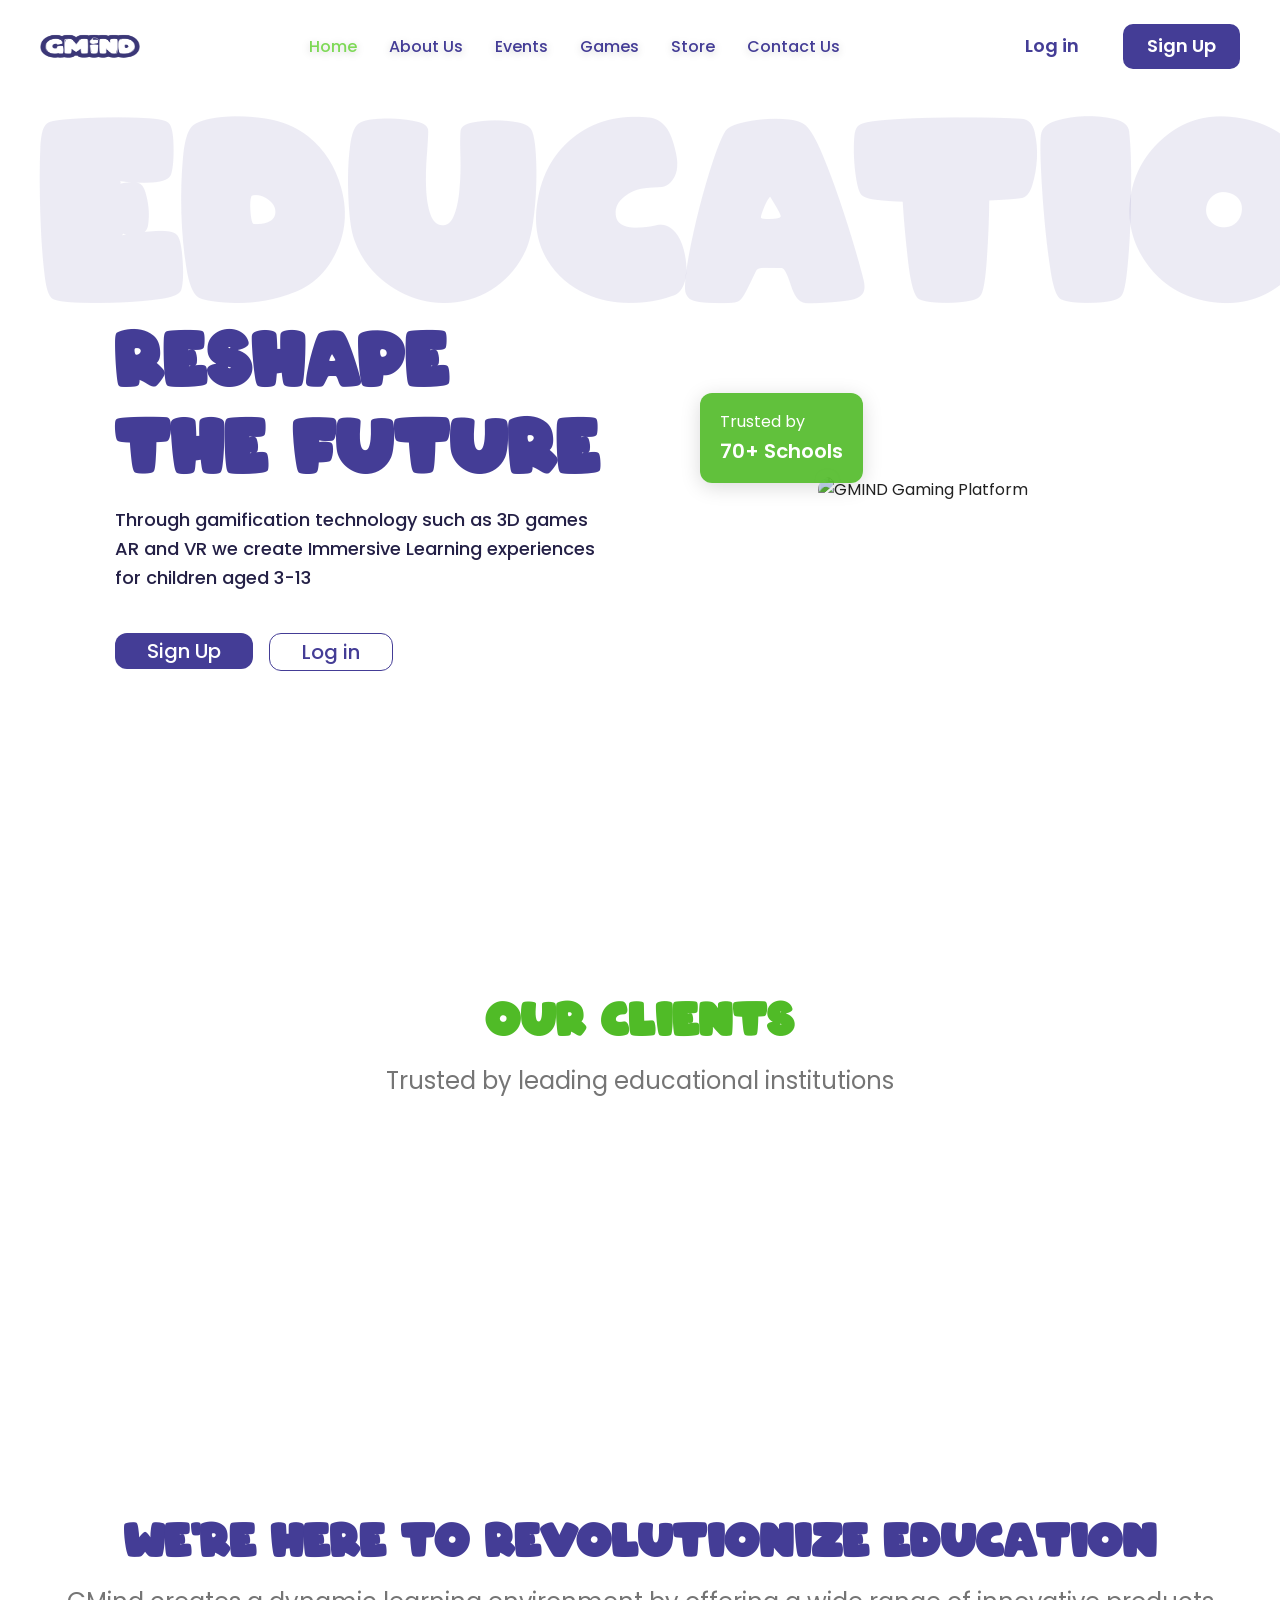
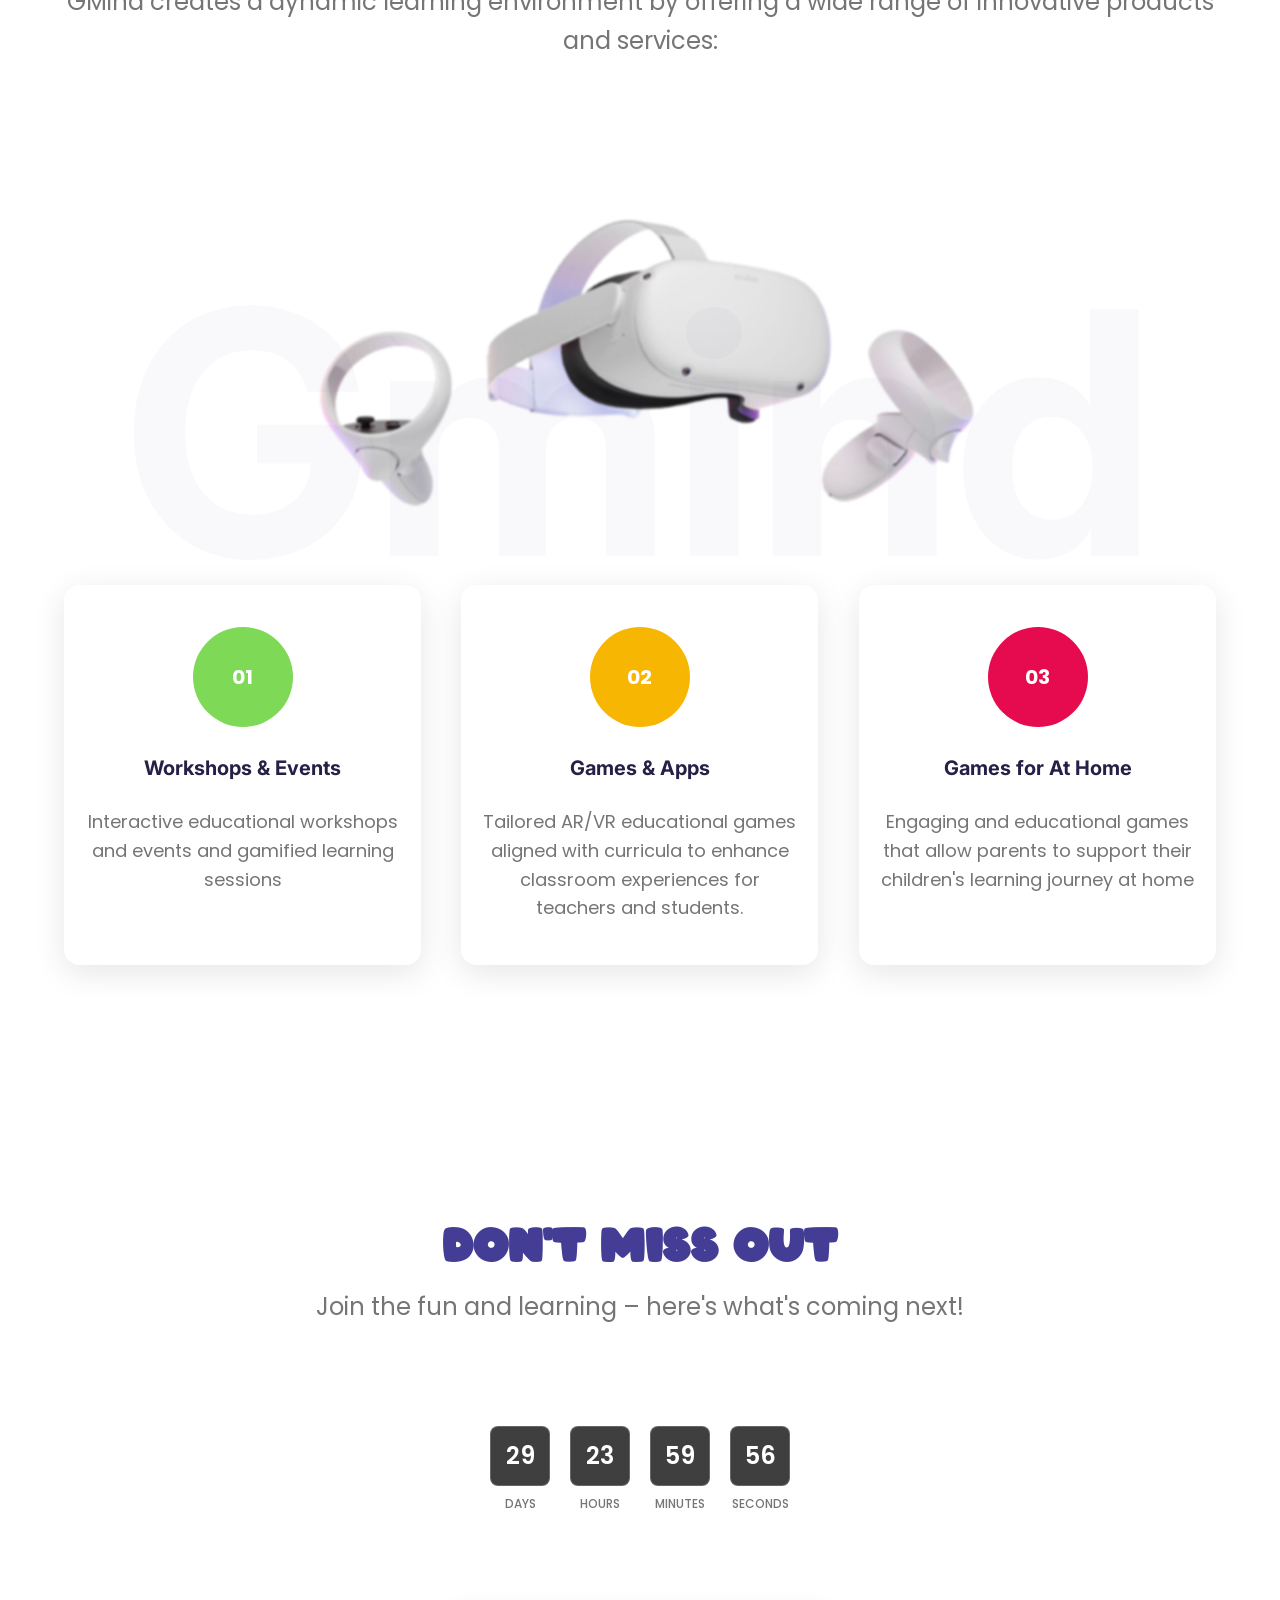
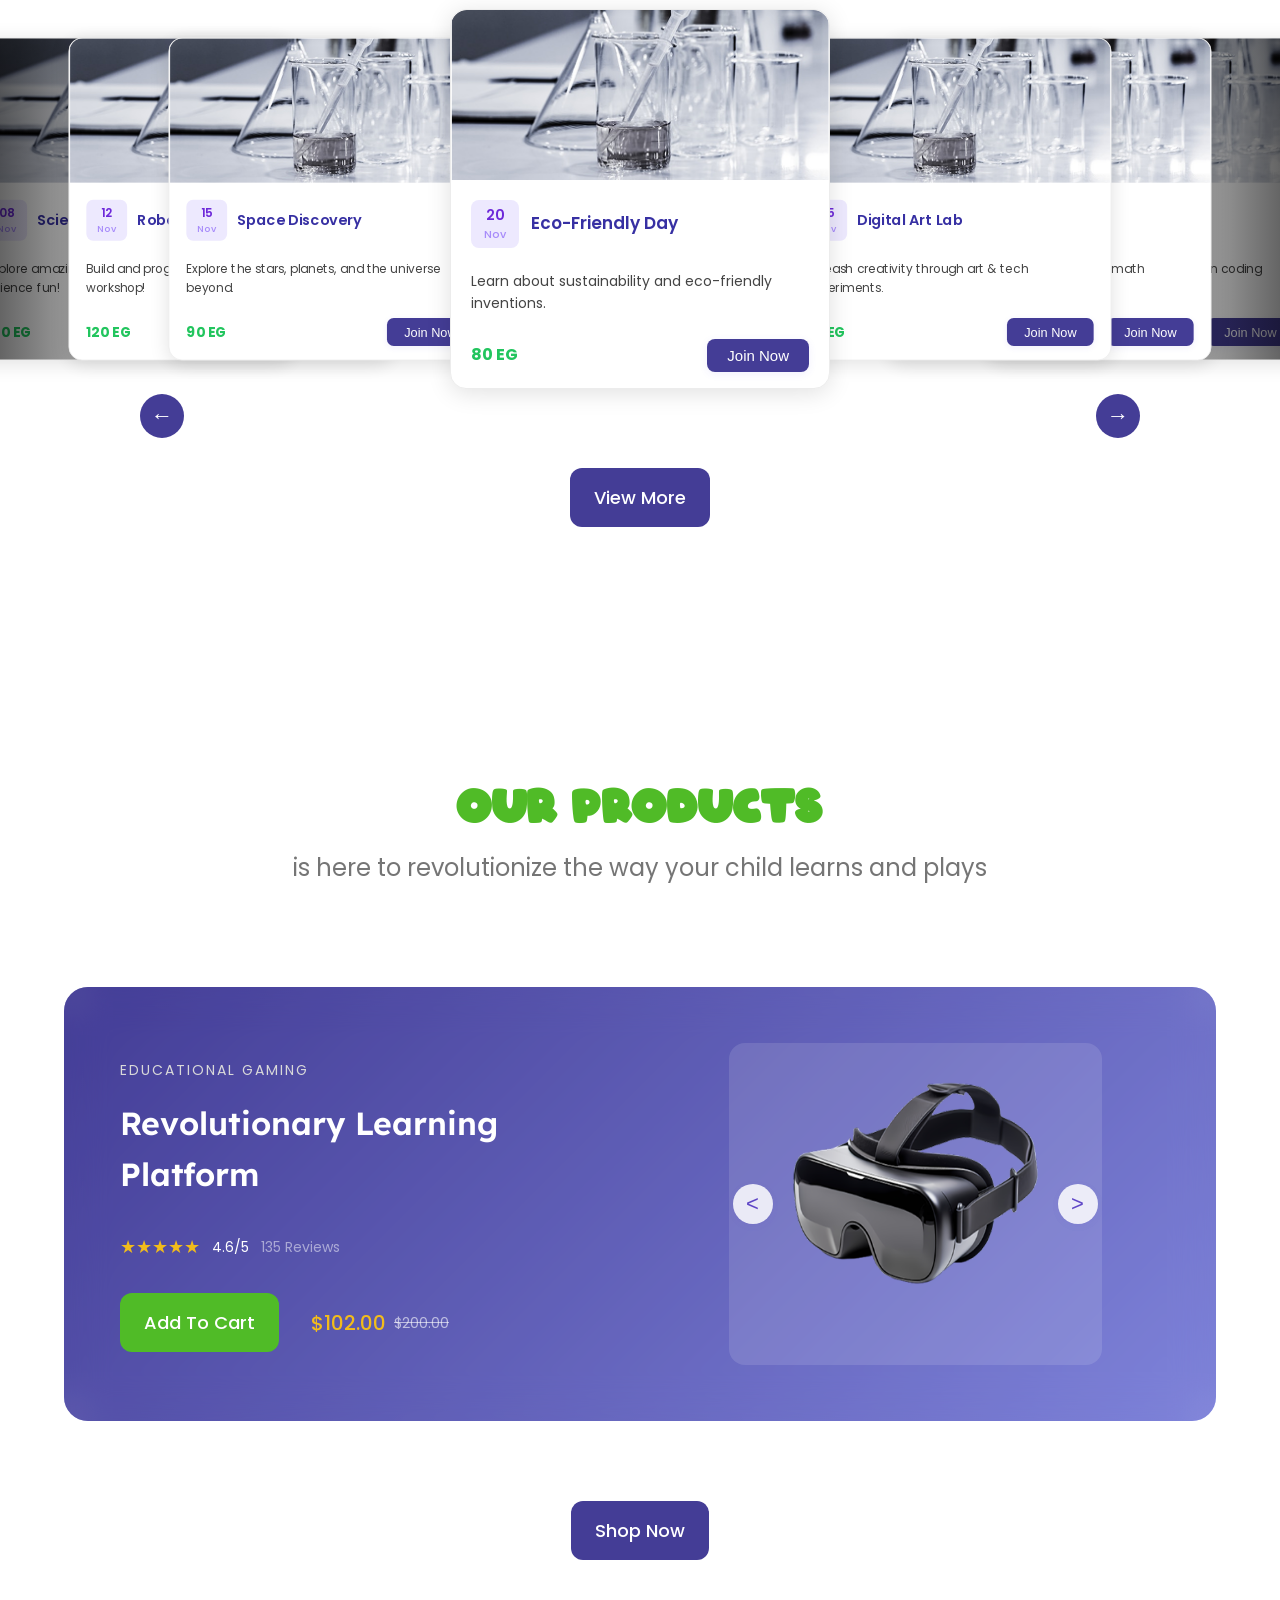
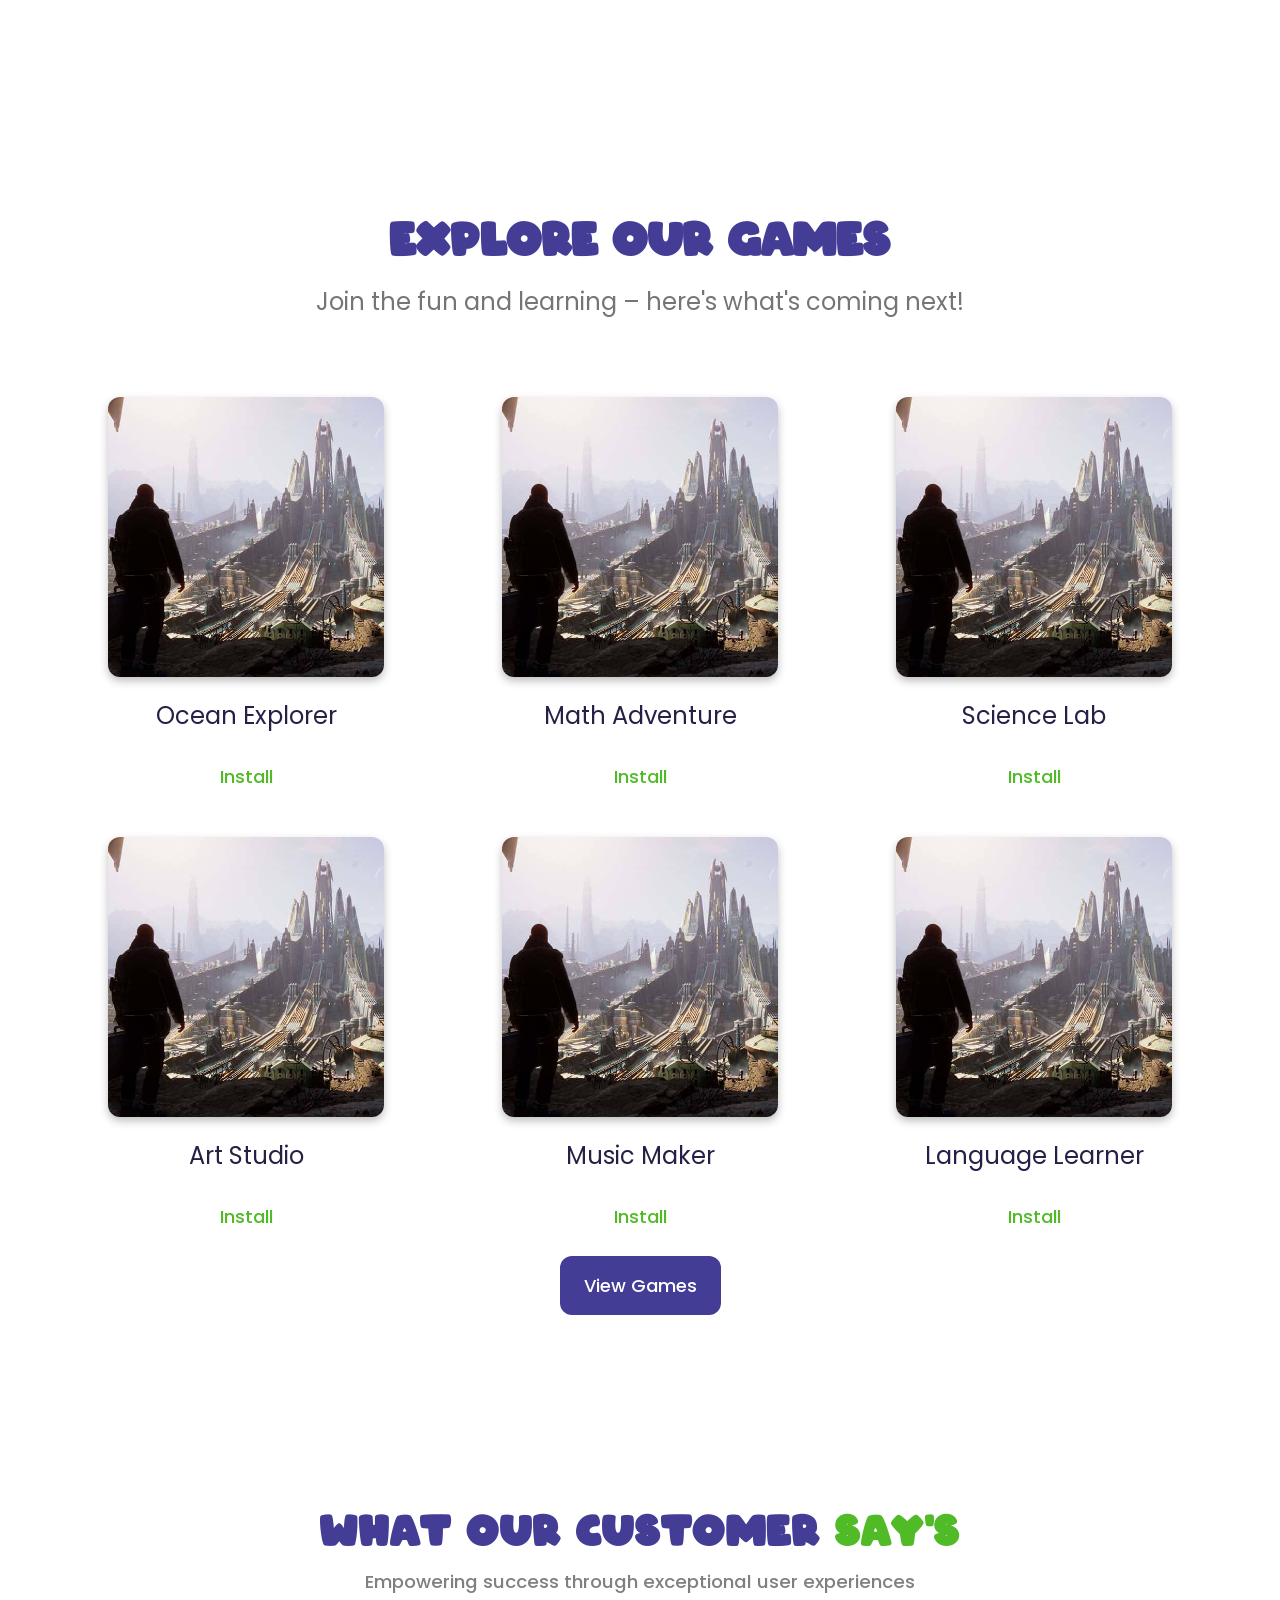
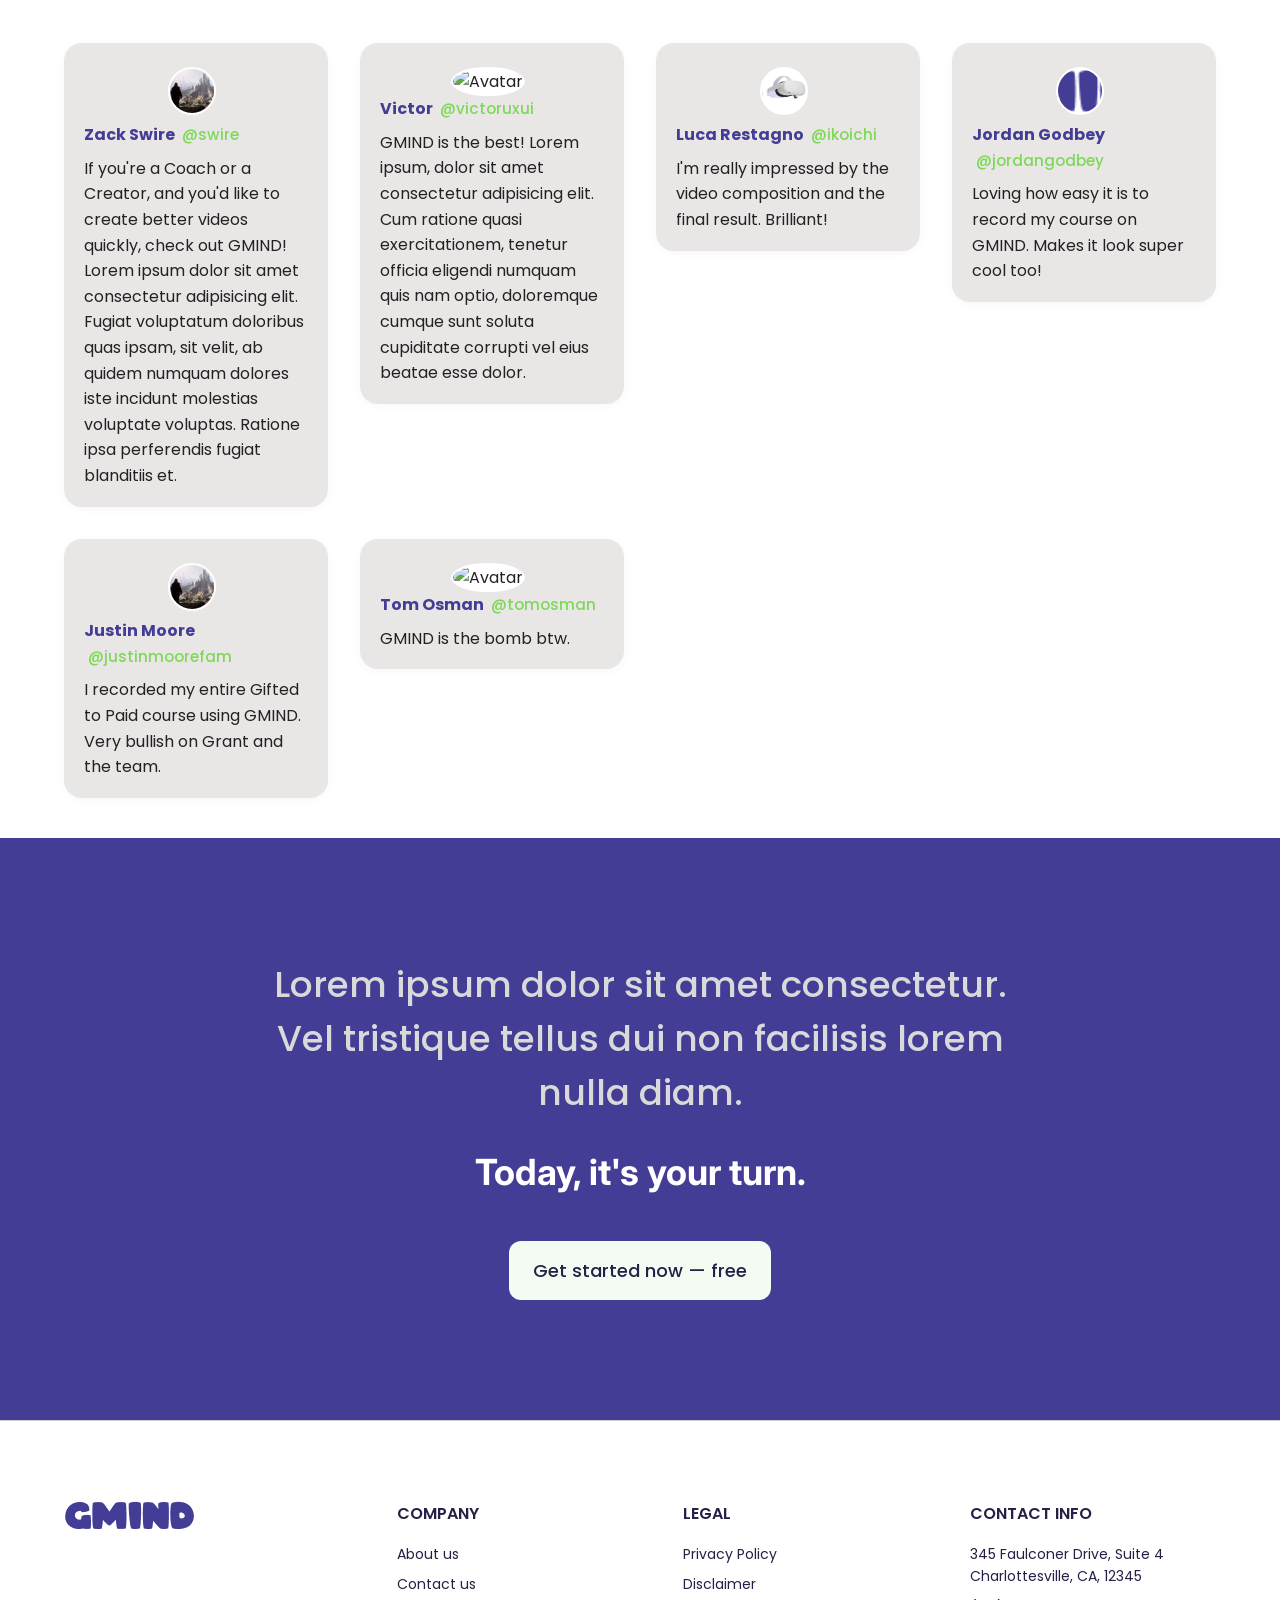
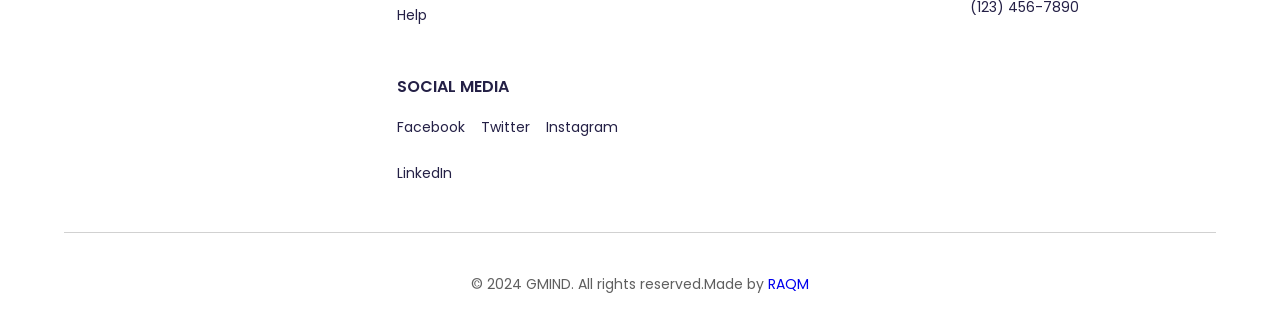
==== index.html @ 847d804b "firstt" ====
<!DOCTYPE html>
<html lang="en">

<head>
  <meta charset="UTF-8" />
  <meta name="viewport" content="width=device-width, initial-scale=1.0" />
  <title>GMIND - Gaming Education Platform</title>
  <link rel="stylesheet" href="styles.css" />
  <link rel="stylesheet" href="about - Copy.css" media="screen" />

  <link
    href="https://fonts.googleapis.com/css2?family=Poppins:wght@300;400;500;600;700&family=Inter:wght@400;500;600;700&family=Lexend:wght@400;500;600;700&display=swap"
    rel="stylesheet" />
  <link rel="stylesheet" href="https://cdn.jsdelivr.net/npm/swiper@11/swiper-bundle.min.css" />
</head>

<body>
  <header>
    <div class="container nav-container">
      <!-- Replace logo image with text for GMIND logo -->
      <img src="Images/logo-5.png" alt="GMIND Logo" class="gmind-logo-text" style="width: 100px; height: 29px;">
      <nav>
        <ul>
          <li><a href="index.html" style="color: #7ED957;">Home</a></li>
          <li><a href="aboutus.html" style="color: #443D96;">About Us</a></li>
          <li><a href="events.html" style="color: #443D96;">Events</a></li>
          <li><a href="games.html" style="color: #443D96;">Games</a></li>
          <li><a href="store.html" style="color: #443D96;">Store</a></li>
          <li><a href="contact_us.html" style="color: #443D96;">Contact Us</a></li>
        </ul>
      </nav>
      <div class="auth-links">
        <a href="login.html" class="btn" style="background-color: #ffffff00; border-radius: 12px; color: #443D96;">Log
          in</a>
        <a href="signup.html" class="btn btn-primary" style="background-color: #443D96; color: #fff;">Sign Up</a>
      </div>
      <!-- Mobile menu toggle -->
      <button class="mobile-menu-toggle" id="mobile-menu-toggle">
        <span></span>
        <span></span>
        <span></span>
      </button>
    </div>
  </header>

  <!-- Mobile menu overlay -->
  <div class="mobile-menu-overlay" id="mobile-menu-overlay"></div>

  <!-- Mobile menu -->
  <div class="mobile-menu" id="mobile-menu">
    <button class="mobile-menu-close" id="mobile-menu-close">&times;</button>
    <ul>
      <li><a href="index.html" class="active" style="color: #7ED957;">Home</a></li>
      <li><a href="aboutus.html">About Us</a></li>
      <li><a href="events.html">Events</a></li>
      <li><a href="games.html">Games</a></li>
      <li><a href="store.html">Store</a></li>
      <li><a href="contact_us.html">Contact Us</a></li>
    </ul>
    <div class="auth-links">
      <a href="login.html" class="btn">Log in</a>
      <a href="signup.html" class="btn btn-primary">Sign Up</a>
    </div>
  </div>
  <!-- Hero Section -->
  <section class="hero">
    <!-- <div class="hero-background" id="home">
       <div class="hero-blur"></div>
      </div> -->
    <div class="container">
      <div class="hero-content">
        <div class="hero-text">
          <h1 class="hero-title">
            Reshape<br />
            The Future
          </h1>
          <p class="hero-description">
            Through gamification technology such as 3D games<br />AR and VR we
            create Immersive Learning experiences<br />for children aged 3-13
          </p>
          <div class="hero-buttons">
            <a href="signup.html" class="btn btn-primary btn-large" style="height: 20px">
              Sign Up
            </a>
            <a href="login.html" class="btn btn-secondary btn-large" style="height: 20px">
              Log in
            </a>
          </div>
        </div>
        <div class="hero-image">
          <img src="Images/hero.png" alt="GMIND Gaming Platform" class="hero-img" />
          <div class="hero-stats">
            <div class="stat-badge">
              <span class="stat-text">Trusted by</span>
              <span class="stat-number">70+ Schools</span>
            </div>

          </div>
        </div>
      </div>
    </div>
    <div class="hero-education-text">Education</div>
  </section>

  <!-- Clients Section -->
  <section class="clients">
    <div class="container">
      <div class="clients-content">
        <h2 class="section-title">Our Clients</h2>
        <p class="section-subtitle">
          Trusted by leading educational institutions
        </p>
      </div>
      <div class="swiper-container clients-swiper">
        <div class="swiper-wrapper">
          <div class="swiper-slide">
            <div class="client-logo">
              <img src="Images/GMIND.png" alt="Client 1" />
            </div>
          </div>
          <div class="swiper-slide">
            <div class="client-logo">
              <img src="Images/GMIND.png" alt="Client 2" />
            </div>
          </div>
          <div class="swiper-slide">
            <div class="client-logo">
              <img src="Images/GMIND.png" alt="Client 3" />
            </div>
          </div>
          <div class="swiper-slide">
            <div class="client-logo">
              <img src="Images/GMIND.png" alt="Client 4" />
            </div>
          </div>
          <div class="swiper-slide">
            <div class="client-logo">
              <img src="Images/GMIND.png" alt="Client 5" />
            </div>
          </div>
          <div class="swiper-slide">
            <div class="client-logo">
              <img src="Images/GMIND.png" alt="Client 6" />
            </div>
          </div>
        </div>
      </div>
    </div>
  </section>
  <!-- Services Section -->
  <section id="about" class="services">
    <div class="container">
      <div class="services-header">
        <h2 class="section-title">We're Here to Revolutionize Education</h2>
        <p class="section-subtitle">
          GMind creates a dynamic learning environment by offering a wide
          range of innovative products and services:
        </p>
      </div>

      <div class="services-background-images">
        <div class="vr-equipment center">
          <img src="Images/vr.png" alt="VR Headset Main" class="vr-img center-vr" />
        </div>
      </div>

      <div class="services-grid">
        <div class="service-card">
          <div class="service-icon">
            <span class="service-number">01</span>
          </div>
          <h3 class="service-title">Workshops & Events</h3>
          <p class="service-description">
            Interactive educational workshops and events and gamified learning
            sessions
          </p>
        </div>
        <div class="service-card">
          <div class="service-icon orange">
            <span class="service-number">02</span>
          </div>
          <h3 class="service-title">Games & Apps</h3>
          <p class="service-description">
            Tailored AR/VR educational games aligned with curricula to enhance
            classroom experiences for teachers and students.
          </p>
        </div>
        <div class="service-card">
          <div class="service-icon red">
            <span class="service-number">03</span>
          </div>
          <h3 class="service-title">Games for At Home</h3>
          <p class="service-description">
            Engaging and educational games that allow parents to support their
            children's learning journey at home
          </p>
        </div>
      </div>
    </div>
    <div class="services-background-text">Gmind</div>
  </section>

  <!-- Events Section -->
  <section id="events" class="events">
    <div class="container">
      <div class="events-header">
        <h2 class="section-title">Don't Miss out</h2>
        <p class="section-subtitle">
          Join the fun and learning – here's what's coming next!
        </p>
        <div class="countdown-timer">
          <div class="timer-unit">
            <span class="timer-value" id="days">12</span>
            <span class="timer-label">Days</span>
          </div>
          <div class="timer-unit">
            <span class="timer-value" id="hours">00</span>
            <span class="timer-label">Hours</span>
          </div>
          <div class="timer-unit">
            <span class="timer-value" id="minutes">00</span>
            <span class="timer-label">Minutes</span>
          </div>
          <div class="timer-unit">
            <span class="timer-value" id="seconds">00</span>
            <span class="timer-label">Seconds</span>
          </div>
        </div>
      </div>

      <div class="slider-container" id="sliderContainer">
        <div class="card">
          <img class="card-img" src="Images/img.png" alt="Science Fair" />
          <div class="badge-new">NEW</div>
          <div class="card-content">
            <div class="card-header">
              <div class="date-box">08<span>Nov</span></div>
              <h3 class="event-title">Science Fair Extravaganza</h3>
            </div>
            <div class="card-desc">
              Explore amazing experiments and hands-on science fun!
            </div>
            <div class="card-bottom">
              <span class="price">100 EG</span>
              <button class="join-btn">Join Now</button>
            </div>
          </div>
        </div>
        <div class="card">
          <img class="card-img" src="Images/img.png" alt="Robotics Workshop" />
          <div class="card-content">
            <div class="card-header">
              <div class="date-box">12<span>Nov</span></div>
              <h3 class="event-title">Robotics Workshop</h3>
            </div>
            <div class="card-desc">
              Build and program your own robot in a fun workshop!
            </div>
            <div class="card-bottom">
              <span class="price">120 EG</span>
              <button class="join-btn">Join Now</button>
            </div>
          </div>
        </div>
        <div class="card">
          <img class="card-img" src="Images/img.png" alt="Space Discovery" />
          <div class="card-content">
            <div class="card-header">
              <div class="date-box">15<span>Nov</span></div>
              <h3 class="event-title">Space Discovery</h3>
            </div>
            <div class="card-desc">
              Explore the stars, planets, and the universe beyond.
            </div>
            <div class="card-bottom">
              <span class="price">90 EG</span>
              <button class="join-btn">Join Now</button>
            </div>
          </div>
        </div>
        <div class="card">
          <img class="card-img" src="Images/img.png" alt="Eco-Friendly Day" />
          <div class="card-content">
            <div class="card-header">
              <div class="date-box">20<span>Nov</span></div>
              <h3 class="event-title">Eco-Friendly Day</h3>
            </div>
            <div class="card-desc">
              Learn about sustainability and eco-friendly inventions.
            </div>
            <div class="card-bottom">
              <span class="price">80 EG</span>
              <button class="join-btn">Join Now</button>
            </div>
          </div>
        </div>
        <div class="card">
          <img class="card-img" src="Images/img.png" alt="Digital Art Lab" />
          <div class="card-content">
            <div class="card-header">
              <div class="date-box">25<span>Nov</span></div>
              <h3 class="event-title">Digital Art Lab</h3>
            </div>
            <div class="card-desc">
              Unleash creativity through art & tech experiments.
            </div>
            <div class="card-bottom">
              <span class="price">95 EG</span>
              <button class="join-btn">Join Now</button>
            </div>
          </div>
        </div>
        <div class="card">
          <img class="card-img" src="Images/img.png" alt="Math Puzzle Day" />
          <div class="card-content">
            <div class="card-header">
              <div class="date-box">30<span>Nov</span></div>
              <h3 class="event-title">Math Puzzle Day</h3>
            </div>
            <div class="card-desc">
              Challenge your brain with exciting math activities.
            </div>
            <div class="card-bottom">
              <span class="price">70 EG</span>
              <button class="join-btn">Join Now</button>
            </div>
          </div>
        </div>
        <div class="card">
          <img class="card-img" src="Images/img.png" alt="Coding Workshop" />
          <div class="card-content">
            <div class="card-header">
              <div class="date-box">05<span>Dec</span></div>
              <h3 class="event-title">Coding Workshop</h3>
            </div>
            <div class="card-desc">
              Learn programming basics with fun coding projects.
            </div>
            <div class="card-bottom">
              <span class="price">110 EG</span>
              <button class="join-btn">Join Now</button>
            </div>
          </div>
        </div>
      </div>

      <div class="slider-controls">
        <button id="prevBtn" class="slider-btn">&#8592;</button>
        <button id="nextBtn" class="slider-btn">&#8594;</button>
      </div>

      <div class="events-cta">
        <button class="btn btn-primary">View More</button>
      </div>
    </div>
  </section>
  <!-- Products Section -->
  <section id="store" class="products">
    <div class="container">
      <div class="products-header">
        <h2 class="section-title">Our Products</h2>
        <p class="section-subtitle">
          is here to revolutionize the way your child learns and plays
        </p>
      </div>

      <div class="product-showcase">
        <div class="product-info">
          <span class="product-category">Educational Gaming</span>
          <h3 class="product-title">Revolutionary Learning Platform</h3>
          <div class="product-rating">
            <span class="rating-stars">★★★★★</span>
            <span class="rating-value">4.6/5</span>
            <span class="rating-count">135 Reviews</span>
          </div>
          <div class="product-actions">
            <button class="btn btn-success">Add To Cart</button>
            <div class="product-price">
              <span class="current-price">$102.00</span>
              <span class="original-price">$200.00</span>
            </div>
          </div>
        </div>

        <div class="product-display">
          <div class="product-image-container" style="position: relative">
            <button class="product-img-arrow product-img-arrow-left" aria-label="Previous Image">
              &#60;
            </button>
            <div class="product-image" id="productImageSlider">
              <img src="Images/porduct.png" class="active" alt="View 1" />
              <img src="Images/porduct.png" alt="View 2" />
              <img src="Images/porduct.png" alt="View 3" />
            </div>
            <button class="product-img-arrow product-img-arrow-right" aria-label="Next Image">
              &#62;
            </button>
          </div>
        </div>
      </div>

      <div class="products-cta">
        <button class="btn btn-primary">Shop Now</button>
      </div>
    </div>
  </section>
  <!-- Games Section -->
  <section id="games" class="games">
    <div class="container">
      <div class="games-header">
        <h2 class="section-title">Explore our Games</h2>
        <p class="section-subtitle">
          Join the fun and learning – here's what's coming next!
        </p>
      </div>

      <!-- First Row - Scrolls Left to Right -->
      <div class="swiper-container games-swiper games-swiper-left"
        style="padding-bottom: 400px !important; padding-top: 5px !important;">
        <div class="swiper-wrapper">
          <div class="swiper-slide">
            <div class="game-card">
              <div class="game-image">
                <img src="Images/g1.jpg" alt="Journey to Mars" />
              </div>
              <div class="game-content">
                <h3 class="game-title">Journey To Mars</h3>
                <button class="btn btn-install">Install</button>
              </div>
            </div>
          </div>
          <div class="swiper-slide">
            <div class="game-card">
              <div class="game-image">
                <img src="Images/g1.jpg" alt="Ocean Explorer" />
              </div>
              <div class="game-content">
                <h3 class="game-title">Ocean Explorer</h3>
                <button class="btn btn-install">Install</button>
              </div>
            </div>
          </div>
          <div class="swiper-slide">
            <div class="game-card">
              <div class="game-image">
                <img src="Images/g1.jpg" alt="Math Adventure" />
              </div>
              <div class="game-content">
                <h3 class="game-title">Math Adventure</h3>
                <button class="btn btn-install">Install</button>
              </div>
            </div>
          </div>
          <div class="swiper-slide">
            <div class="game-card">
              <div class="game-image">
                <img src="Images/g1.jpg" alt="Science Lab" />
              </div>
              <div class="game-content">
                <h3 class="game-title">Science Lab</h3>
                <button class="btn btn-install">Install</button>
              </div>
            </div>
          </div>
          <div class="swiper-slide">
            <div class="game-card">
              <div class="game-image">
                <img src="Images/g1.jpg" alt="Space Explorer" />
              </div>
              <div class="game-content">
                <h3 class="game-title">Space Explorer</h3>
                <button class="btn btn-install">Install</button>
              </div>
            </div>
          </div>
          <div class="swiper-slide">
            <div class="game-card">
              <div class="game-image">
                <img src="Images/g1.jpg" alt="Robot Builder" />
              </div>
              <div class="game-content">
                <h3 class="game-title">Robot Builder</h3>
                <button class="btn btn-install">Install</button>
              </div>
            </div>
          </div>
        </div>
      </div>

      <!-- Second Row - Scrolls Right to Left -->
      <div class="swiper-container games-swiper games-swiper-right" style="padding-bottom: 100px !important;">
        <div class="swiper-wrapper">
          <div class="swiper-slide">
            <div class="game-card">
              <div class="game-image">
                <img src="Images/g1.jpg" alt="Coding Master" />
              </div>
              <div class="game-content">
                <h3 class="game-title">Coding Master</h3>
                <button class="btn btn-install">Install</button>
              </div>
            </div>
          </div>
          <div class="swiper-slide">
            <div class="game-card">
              <div class="game-image">
                <img src="Images/g1.jpg" alt="Art Studio" />
              </div>
              <div class="game-content">
                <h3 class="game-title">Art Studio</h3>
                <button class="btn btn-install">Install</button>
              </div>
            </div>
          </div>
          <div class="swiper-slide">
            <div class="game-card">
              <div class="game-image">
                <img src="Images/g1.jpg" alt="Music Maker" />
              </div>
              <div class="game-content">
                <h3 class="game-title">Music Maker</h3>
                <button class="btn btn-install">Install</button>
              </div>
            </div>
          </div>
          <div class="swiper-slide">
            <div class="game-card">
              <div class="game-image">
                <img src="Images/g1.jpg" alt="Language Learner" />
              </div>
              <div class="game-content">
                <h3 class="game-title">Language Learner</h3>
                <button class="btn btn-install">Install</button>
              </div>
            </div>
          </div>
          <div class="swiper-slide">
            <div class="game-card">
              <div class="game-image">
                <img src="Images/g1.jpg" alt="History Quest" />
              </div>
              <div class="game-content">
                <h3 class="game-title">History Quest</h3>
                <button class="btn btn-install">Install</button>
              </div>
            </div>
          </div>
          <div class="swiper-slide">
            <div class="game-card">
              <div class="game-image">
                <img src="Images/g1.jpg" alt="Nature Explorer" />
              </div>
              <div class="game-content">
                <h3 class="game-title">Nature Explorer</h3>
                <button class="btn btn-install">Install</button>
              </div>
            </div>
          </div>
        </div>
      </div>

      <div class="games-cta">
        <button class="btn btn-primary" href="games.html">View Games</button>
      </div>
    </div>
  </section>
  <!-- Testimonials Section -->
  <section class="testimonials">
    <div class="container">
      <h2 class="testimonials-title">
        WHAT OUR CUSTOMER <span class="testimonials-title-green">SAY'S</span>
      </h2>
      <p class="testimonials-subtitle">
        Empowering success through exceptional user experiences
      </p>
      <div class="testimonial-grid">
        <div class="testimonial">
          <img src="Images/g1.jpg" alt="Avatar" class="testimonial-avatar" />
          <div class="testimonial-content">
            <div class="testimonial-name">
              Zack Swire <span class="testimonial-handle">@swire</span>
            </div>
            <p>
              If you're a Coach or a Creator, and you'd like to create better
              videos quickly, check out GMIND! Lorem ipsum dolor sit amet
              consectetur adipisicing elit. Fugiat voluptatum doloribus quas
              ipsam, sit velit, ab quidem numquam dolores iste incidunt
              molestias voluptate voluptas. Ratione ipsa perferendis fugiat
              blanditiis et.
            </p>
          </div>
        </div>
        <div class="testimonial">
          <img src="Images/hero.png" alt="Avatar" class="testimonial-avatar" />
          <div class="testimonial-content">
            <div class="testimonial-name">
              Victor <span class="testimonial-handle">@victoruxui</span>
            </div>
            <p>
              GMIND is the best! Lorem ipsum, dolor sit amet consectetur
              adipisicing elit. Cum ratione quasi exercitationem, tenetur
              officia eligendi numquam quis nam optio, doloremque cumque sunt
              soluta cupiditate corrupti vel eius beatae esse dolor.
            </p>
          </div>
        </div>
        <div class="testimonial">
          <img src="Images/vr.png" alt="Avatar" class="testimonial-avatar" />
          <div class="testimonial-content">
            <div class="testimonial-name">
              Luca Restagno <span class="testimonial-handle">@ikoichi</span>
            </div>
            <p>
              I'm really impressed by the video composition and the final
              result. Brilliant!
            </p>
          </div>
        </div>

        <div class="testimonial">
          <img src="Images/GMIND.png" alt="Avatar" class="testimonial-avatar" />
          <div class="testimonial-content">
            <div class="testimonial-name">
              Jordan Godbey
              <span class="testimonial-handle">@jordangodbey</span>
            </div>
            <p>
              Loving how easy it is to record my course on GMIND. Makes it
              look super cool too!
            </p>
          </div>
        </div>
        <div class="testimonial">
          <img src="Images/g1.jpg" alt="Avatar" class="testimonial-avatar" />
          <div class="testimonial-content">
            <div class="testimonial-name">
              Justin Moore
              <span class="testimonial-handle">@justinmoorefam</span>
            </div>
            <p>
              I recorded my entire Gifted to Paid course using GMIND. Very
              bullish on Grant and the team.
            </p>
          </div>
        </div>
        <div class="testimonial">
          <img src="Images/hero.png" alt="Avatar" class="testimonial-avatar" />
          <div class="testimonial-content">
            <div class="testimonial-name">
              Tom Osman <span class="testimonial-handle">@tomosman</span>
            </div>
            <p>GMIND is the bomb btw.</p>
          </div>
        </div>
      </div>
    </div>
  </section>

  <!-- CTA Section -->
  <section class="cta">
    <div class="container">
      <div class="cta-content">
        <h2 class="cta-title">
          Lorem ipsum dolor sit amet consectetur.<br />Vel tristique tellus
          dui non facilisis lorem nulla diam.
        </h2>
        <p class="cta-subtitle">Today, it's your turn.</p>
        <button class="btn btn-light">Get started now — free</button>
      </div>
    </div>
  </section>

  <!-- Footer -->
  <footer id="contact" class="footer">
    <div class="container">
      <div class="footer-content">
        <div class="footer-brand">
          <img src="Images/GMIND.png" />
        </div>
        <div class="footer-links">
          <div class="footer-section">
            <h4>Company</h4>
            <a href="#about">About us</a>
            <a href="#contact">Contact us</a>
            <a href="#help">Help</a>
          </div>
          <div class="footer-section">
            <h4>Legal</h4>
            <a href="#privacy">Privacy Policy</a>
            <a href="#disclaimer">Disclaimer</a>
          </div>
          <div class="footer-section">
            <h4>Contact Info</h4>
            <p>
              345 Faulconer Drive, Suite 4<br />Charlottesville, CA, 12345
            </p>
            <p>(123) 456-7890</p>
          </div>
          <div class="footer-section">
            <h4>Social Media</h4>
            <div class="social-links">
              <a href="#" class="social-link">Facebook</a>
              <a href="#" class="social-link">Twitter</a>
              <a href="#" class="social-link">Instagram</a>
              <a href="#" class="social-link">LinkedIn</a>
            </div>
          </div>
        </div>
      </div>
      <div class="footer-bottom">
        <p>
          &copy; 2024 GMIND. All rights reserved.Made by
          <a href="#" style="text-decoration: none">RAQM</a>
        </p>
      </div>
    </div>
  </footer>
  <script>
    // Mobile menu functionality
    const mobileMenuToggle = document.getElementById("mobile-menu-toggle");
    const mobileMenu = document.getElementById("mobile-menu");
    const mobileMenuOverlay = document.getElementById("mobile-menu-overlay");
    const mobileMenuClose = document.getElementById("mobile-menu-close");

    function openMobileMenu() {
      mobileMenuToggle.classList.add("active");
      mobileMenu.classList.add("active");
      mobileMenuOverlay.classList.add("active");
      document.body.style.overflow = "hidden";
    }

    function closeMobileMenu() {
      mobileMenuToggle.classList.remove("active");
      mobileMenu.classList.remove("active");
      mobileMenuOverlay.classList.remove("active");
      document.body.style.overflow = "";
    }

    // Event listeners for mobile menu
    mobileMenuToggle.addEventListener("click", openMobileMenu);
    mobileMenuClose.addEventListener("click", closeMobileMenu);
    mobileMenuOverlay.addEventListener("click", closeMobileMenu);

    // Close menu when clicking on a link
    const mobileMenuLinks = mobileMenu.querySelectorAll("a");
    mobileMenuLinks.forEach((link) => {
      link.addEventListener("click", closeMobileMenu);
    });

    // Close menu on escape key
    document.addEventListener("keydown", (e) => {
      if (e.key === "Escape" && mobileMenu.classList.contains("active")) {
        closeMobileMenu();
      }
    });

    // Intersection Observer for scroll-triggered animations
    const observerOptions = {
      threshold: 0.1,
      rootMargin: "0px 0px -50px 0px",
    };

    const observer = new IntersectionObserver((entries) => {
      entries.forEach((entry) => {
        if (entry.isIntersecting) {
          entry.target.classList.add("visible");
        }
      });
    }, observerOptions);

    // Add animation classes to elements
    document.addEventListener("DOMContentLoaded", function () {
      // Add scroll animation classes to sections
      const sections = document.querySelectorAll("section");
      sections.forEach((section) => {
        section.classList.add("animate-on-scroll");
        observer.observe(section);
      });

      // Add staggered animations to feature cards
      const features = document.querySelectorAll(".feature");
      features.forEach((feature, index) => {
        feature.style.animationDelay = `${0.1 * (index + 1)}s`;
      });

      // Add staggered animations to team members
      const members = document.querySelectorAll(".member");
      members.forEach((member, index) => {
        member.style.animationDelay = `${0.1 * (index + 1)}s`;
      });

      // Add staggered animations to testimonials
      const testimonials = document.querySelectorAll(".testimonial");
      testimonials.forEach((testimonial, index) => {
        testimonial.style.animationDelay = `${0.1 * (index + 1)}s`;
      });

      // Add staggered animations to trusted logos
      const logos = document.querySelectorAll(".trusted-logos img");
      logos.forEach((logo, index) => {
        logo.style.animationDelay = `${0.1 * (index + 1)}s`;
      });

      // Add staggered animations to impact stats
      const stats = document.querySelectorAll(".impact-stat");
      stats.forEach((stat, index) => {
        stat.style.animationDelay = `${1 + 0.1 * (index + 1)}s`;
      });

      // Add staggered animations to impact cards
      const cards = document.querySelectorAll(".impact-card");
      cards.forEach((card, index) => {
        card.style.animationDelay = `${0.8 + 0.1 * (index + 1)}s`;
      });

      // Smooth scroll for anchor links
      document.querySelectorAll('a[href^="#"]').forEach((anchor) => {
        anchor.addEventListener("click", function (e) {
          e.preventDefault();
          const target = document.querySelector(this.getAttribute("href"));
          if (target) {
            target.scrollIntoView({
              behavior: "smooth",
              block: "start",
            });
          }
        });
      });

      // Add hover effects to navigation
      const navLinks = document.querySelectorAll("nav a");
      navLinks.forEach((link) => {
        link.addEventListener("mouseenter", function () {
          this.style.transform = "translateY(-2px)";
        });

        link.addEventListener("mouseleave", function () {
          this.style.transform = "translateY(0)";
        });
      });

      // Add click effects to buttons
      const buttons = document.querySelectorAll(".btn");
      buttons.forEach((button) => {
        button.addEventListener("click", function () {
          this.style.transform = "scale(0.95)";
          setTimeout(() => {
            this.style.transform = "";
          }, 150);
        });
      });

      // Parallax effect for hero image
      window.addEventListener("scroll", function () {
        const scrolled = window.pageYOffset;
        const heroImg = document.querySelector(".about-us-hero-img");
        const heroReflection = document.querySelector(".hero-reflection");
        if (heroImg) {
          const rate = scrolled * -0.5;
          heroImg.style.transform = `translateY(${rate}px) scaleX(-1)`;
          if (heroReflection) {
            heroReflection.style.transform = `translateY(${rate}px) scaleY(-1) scaleX(-1)`;
          }
        }
      });

      // Add loading animation
      window.addEventListener("load", function () {
        document.body.classList.add("loaded");
      });

      // Add typing effect to hero title
      const heroTitle = document.querySelector(".hero-title-main");
      if (heroTitle) {
        const text = heroTitle.textContent;
        heroTitle.textContent = "";
        let i = 0;
        const typeWriter = () => {
          if (i < text.length) {
            heroTitle.textContent += text.charAt(i);
            i++;
            setTimeout(typeWriter, 100);
          }
        };
        setTimeout(typeWriter, 1000);
      }
    });

    // Add CSS for loading state
    const style = document.createElement("style");
    style.textContent = `
        body:not(.loaded) {
          overflow: hidden;
        }
        
        .animate-on-scroll {
          opacity: 0;
          transform: translateY(30px);
          transition: all 0.8s ease-out;
        }
        
        .animate-on-scroll.visible {
          opacity: 1;
          transform: translateY(0);
        }
        
        /* Enhanced hover effects */
        .feature:hover .feature-icon {
          animation: pulse 0.6s ease-in-out;
        }
        
        .member:hover img {
          animation: float 2s ease-in-out infinite;
        }
        
        .testimonial:hover {
          animation: pulse 0.3s ease-in-out;
        }
        
        /* Smooth transitions for all interactive elements */
        * {
          transition: all 0.3s ease;
        }
        
        /* Loading animation */
        @keyframes fadeIn {
          from { opacity: 0; }
          to { opacity: 1; }
        }
        
        body.loaded {
          animation: fadeIn 0.5s ease-out;
        }
      `;
    document.head.appendChild(style);
  </script>
  <script src="script.js"></script>
  <script src="https://cdn.jsdelivr.net/npm/swiper@11/swiper-bundle.min.js"></script>
  <script>
    const images = document.querySelectorAll("#productImageSlider img");
    const prevBtn = document.querySelector(".product-img-arrow-left");
    const nextBtn = document.querySelector(".product-img-arrow-right");
    let current = 0;
    let isAnimating = false;

    function showImage(next, direction = 1) {
      if (isAnimating || next === current) return;
      isAnimating = true;

      images.forEach((img) => {
        img.classList.remove("active", "slide-left", "slide-right");
      });

      images[current].classList.add(
        direction === 1 ? "slide-left" : "slide-right"
      );
      images[next].classList.add("active");
      images[next].style.transform = `translateX(${direction === 1 ? "100%" : "-100%"
        })`;
      setTimeout(() => {
        images[next].style.transition = "none";
        images[next].style.transform = `translateX(${direction === 1 ? "100%" : "-100%"
          })`;
        void images[next].offsetWidth;
        images[next].style.transition = "";
        images[next].style.transform = "translateX(0)";
      }, 10);

      setTimeout(() => {
        images.forEach((img, i) => {
          img.classList.remove("slide-left", "slide-right");
          img.style.transition = "";
          img.style.transform = "";
          img.classList.toggle("active", i === next);
        });
        current = next;
        isAnimating = false;
      }, 510);
    }

    prevBtn.addEventListener("click", () => {
      if (isAnimating) return;
      const next = (current - 1 + images.length) % images.length;
      showImage(next, -1);
    });

    nextBtn.addEventListener("click", () => {
      if (isAnimating) return;
      const next = (current + 1) % images.length;
      showImage(next, 1);
    });

    // Touch swipe support
    let startX = 0;
    let endX = 0;
    const slider = document.getElementById("productImageSlider");
    slider.addEventListener("touchstart", (e) => {
      startX = e.touches[0].clientX;
    });
    slider.addEventListener("touchend", (e) => {
      endX = e.changedTouches[0].clientX;
      if (Math.abs(startX - endX) > 50) {
        if (endX < startX) {
          const next = (current + 1) % images.length;
          showImage(next, 1);
        } else {
          const next = (current - 1 + images.length) % images.length;
          showImage(next, -1);
        }
      }
    });

    // Initialize
    images.forEach((img, i) => {
      img.classList.toggle("active", i === current);
    });

    // Initialize Clients Swiper
    const clientsSwiper = new Swiper('.clients-swiper', {
      slidesPerView: 4,
      spaceBetween: 30,
      loop: true,
      autoplay: {
        delay: 0,
        disableOnInteraction: false,
      },
      speed: 3000,
      allowTouchMove: false,
      breakpoints: {
        320: {
          slidesPerView: 1,
          spaceBetween: 20,
        },
        480: {
          slidesPerView: 2,
          spaceBetween: 20,
        },
        768: {
          slidesPerView: 3,
          spaceBetween: 30,
        },
        1024: {
          slidesPerView: 4,
          spaceBetween: 30,
        },
      },
    });

    // Initialize Games Swiper - First Row (Left to Right)
    const gamesSwiperLeft = new Swiper('.games-swiper-left', {
      slidesPerView: 3,
      spaceBetween: 30,
      loop: true,
      autoplay: {
        delay: 0,
        disableOnInteraction: false,
      },
      speed: 4000,
      allowTouchMove: false,
      direction: 'horizontal',
      breakpoints: {
        320: {
          slidesPerView: 1,
          spaceBetween: 20,
        },
        480: {
          slidesPerView: 2,
          spaceBetween: 20,
        },
        768: {
          slidesPerView: 2,
          spaceBetween: 30,
        },
        1024: {
          slidesPerView: 3,
          spaceBetween: 30,
        },
      },
    });

    // Initialize Games Swiper - Second Row (Right to Left)
    const gamesSwiperRight = new Swiper('.games-swiper-right', {
      slidesPerView: 3,
      spaceBetween: 30,
      loop: true,
      autoplay: {
        delay: 0,
        disableOnInteraction: false,
      },
      speed: 4000,
      allowTouchMove: false,
      direction: 'horizontal',
      breakpoints: {
        320: {
          slidesPerView: 1,
          spaceBetween: 20,
        },
        480: {
          slidesPerView: 2,
          spaceBetween: 20,
        },
        768: {
          slidesPerView: 2,
          spaceBetween: 30,
        },
        1024: {
          slidesPerView: 3,
          spaceBetween: 30,
        },
      },
    });

    // Reverse the direction of the second swiper
    gamesSwiperRight.autoplay.stop();
    setInterval(() => {
      gamesSwiperRight.slidePrev();
    }, 4000);
  </script>
</body>

</html>
---- styles.css ----
/* CSS Variables for consistent theming */
:root {
  --primary-color: #443d96;
  --secondary-color: #50bb27;
  --accent-color: #7ed957;
  --orange: #f7b602;
  --red: #e50b4e;
  --light-purple: #8e95eb;
  --background-white: #ffffff;
  --background-light: #f3fafa;
  --text-dark: #242046;
  --text-gray: #757575;
  --text-light-gray: #888686;
  --border-color: #ececec;
}

/* Global Styles */
* {
  margin: 0;
  padding: 0;
  box-sizing: border-box;
}

html {
  scroll-behavior: smooth;
}

body {
  font-family: "Poppins", sans-serif;
  line-height: 1.6;
  color: var(--text-dark);
  overflow-x: hidden;
}

.container {
  max-width: 1320px;
  margin: 0 auto;
  padding: 0 60px;
}

@media (min-width: 768px) and (max-width: 1024px) {
  .container {
    padding: 0 32px;
    max-width: 100%;
  }

  /* Header adjustments for tablet */
  .nav-container {
    padding: 16px 0;
  }

  .gmind-logo-text {
    font-size: 2rem;
  }

  nav ul {
    gap: 24px;
  }

  nav a {
    font-size: 0.95rem;
  }

  /* Hero section tablet optimizations */
  .hero {
    height: 450px;
  }

  .hero-text {
    display: flex;
    flex-direction: column;
    align-items: center;
    justify-content: center;
    text-align: center;
    width: 100%;
    position: static;
    left: 0;
    right: 0;
    margin: 0 auto;
  }

  .hero-content {
    justify-content: center !important;
    align-items: center !important;
  }

  .hero-title {
    font-size: 2.2rem;
    left: 0 !important;
    bottom: 0 !important;
    text-align: center;
    margin-bottom: 16px;
    position: static !important;
    transform: none !important;
    width: 100% !important;
  }

  .hero-title-secondary {
    font-size: 1.1rem;
    text-align: center;
    margin-bottom: 24px;
  }

  .hero-text .btn {
    margin: 0 auto;
    padding: 12px 28px;
    font-size: 1rem;
    display: block;
  }

  /* Features section tablet layout */
  .features {
    left: 0;
    gap: 20px;
    margin: 40px 0;
  }

  .feature {
    padding: 28px 20px;
    border-radius: 12px;
  }

  .feature-icon {
    width: 48px;
    height: 48px;
    font-size: 1.3rem;
  }

  /* Impact section tablet layout */
  .impact-section {
    margin-top: 60px;
    padding: 40px 0 24px 0;
  }

  .impact-container {
    gap: 48px;
    padding: 0 16px;
  }

  .impact-left,
  .impact-right {
    align-items: center;
  }

  .impact-img {
    max-width: 400px;
    border-radius: 12px;
  }

  .impact-cards-row {
    justify-content: center;
    gap: 16px;
  }

  .impact-card {
    width: 180px;
    height: 120px;
    border-radius: 12px;
  }

  .impact-stats-row {
    gap: 24px;
    justify-content: center;
  }

  .impact-stat {
    font-size: 0.95rem;
  }

  .impact-stat-number {
    font-size: 1.2rem;
  }

  /* Trusted by section tablet */
  .trusted-by {
    margin-top: 80px;
    margin-bottom: 40px;
    padding: 30px 0;
  }

  .trusted-by h2 {
    font-size: 2.5rem;
  }

  .trusted-logos {
    gap: 60px;
    margin-top: 30px;
    margin-bottom: 30px;
  }

  .trusted-logos img {
    height: 45px;
    padding: 6px 12px;
  }

  /* Team section tablet */
  .team {
    padding: 50px 0;
  }

  .team h2 {
    font-size: 1.8rem;
  }

  .team-members {
    gap: 30px;
    margin-top: 24px;
  }

  .member {
    min-width: 140px;
    padding: 20px 8px;
  }

  .member img {
    width: 120px;
    height: 120px;
    border-width: 4px;
  }

  .member h4 {
    font-size: 1rem;
  }

  .job-title {
    font-size: 0.9rem;
  }

  /* Testimonials section tablet */
  .testimonials {
    padding: 50px 0 30px 0;
  }

  .testimonials-title {
    font-size: 2rem;
  }

  .testimonials-subtitle {
    font-size: 1rem;
    margin-bottom: 2em;
  }

  .testimonial-grid {
    grid-template-columns: repeat(2, 1fr);
    gap: 24px;
  }

  .testimonial {
    max-width: 100%;
    padding: 20px 16px 16px 16px;
    border-radius: 16px;
  }

  .testimonial-avatar {
    width: 44px;
    height: 44px;
  }

  .testimonial-name {
    font-size: 0.95rem;
  }

  .testimonial p {
    font-size: 0.95rem;
  }

  /* Footer tablet */
  .footer {
    padding: 60px 0 30px;
  }

  .footer-content {
    gap: 40px;
    margin-bottom: 30px;
  }

  .footer-logo {
    font-size: 60px;
  }

  .footer-links {
    gap: 30px;
  }

  .footer-section h4 {
    font-size: 15px;
  }

  .footer-section a,
  .footer-section p {
    font-size: 13px;
  }

  /* Hide hero image and visuals on tablet */
  .about-us-hero-img {
    display: none;
  }

  .hero-reflection {
    display: none;
  }

  .hero-visuals {
    display: none;
  }
}

/* Responsive container adjustments */
@media (max-width: 1399px) {
  .container {
    padding: 0 40px;
  }
}

@media (max-width: 991px) {
  .container {
    padding: 0 30px;
  }
}

@media (max-width: 767px) {
  .container {
    padding: 0 20px;
  }
}

@media (max-width: 575px) {
  .container {
    padding: 0 15px;
  }
}

@media (max-width: 479px) {
  .container {
    padding: 0 10px;
  }
}

/* Typography */
@font-face {
  font-family: "ARCO";
  src: url("fonts/ARCO.ttf") format("truetype");
  font-weight: normal;
  font-style: normal;
}

.section-title {
  font-family: "ARCO", Arial, sans-serif;
  font-size: 48px;
  font-weight: 700;
  color: var(--primary-color);
  text-align: center;
  margin-bottom: 12px;
}

.section-subtitle {
  font-size: 24px;
  font-weight: 400;
  color: var(--text-gray);
  text-align: center;
  margin-bottom: 100px;
}


/* Buttons */
.btn {
  padding: 16px 24px;
  border: none;
  border-radius: 12px;
  font-size: 18px;
  font-weight: 500;
  font-family: "Poppins", sans-serif;
  cursor: pointer;
  transition: all 0.3s ease;
  text-decoration: none;
  display: inline-flex;
  align-items: center;
  justify-content: center;
  gap: 8px;
}

.btn-primary {
  background: var(--primary-color);
  color: white;
}

.btn-primary:hover {
  background: #3a3488;
  transform: translateY(-2px);
}

.btn-secondary {
  background: transparent;
  color: var(--primary-color);
  border: 1px solid var(--primary-color);
}

.btn-secondary:hover {
  background: var(--primary-color);
  color: white;
}

.btn-success {
  background: var(--secondary-color);
  color: white;
}

.btn-success:hover {
  background: #459e22;
}

.btn-light {
  background: #f4fbf2;
  color: var(--text-dark);
}

.btn-install {
  background: transparent;
  color: var(--secondary-color);
  border: none;
  font-size: 18px;
  font-weight: 500;
}

.btn-large {
  padding: 18px 32px;
  font-size: 20px;
}

/* Header */
.header {
  position: fixed;
  top: 0;
  height: 55px;
  width: 100%;
  padding-top: 10px;
  background: transparent !important;
  box-shadow: none !important;
  backdrop-filter: blur(10px);
  z-index: 1000;
  transition: background 0.3s ease, box-shadow 0.3s ease;
}

.header.scrolled {
  background: rgba(255, 255, 255, 0.95) !important;
  box-shadow: 0 4px 20px rgba(0, 0, 0, 0.1) !important;
}

@media (max-width: 1200px) {
  .header {
    background: transparent !important;
    box-shadow: none !important;
  }
}

@media (max-width: 767px) {
  .header {
    background: transparent !important;
    box-shadow: none !important;
  }
}

@media (max-width: 575px) {
  .header {
    background: transparent !important;
    box-shadow: none !important;
  }
}

.header .container {
  display: flex;
  justify-content: space-between;
  align-items: center;
}

.logo {
  font-family: "Inter", sans-serif;
  font-size: 36px;
  font-weight: 700;
  color: var(--primary-color);
}

.nav-menu {
  display: flex;
  gap: 32px;
}

.nav-link {
  font-size: 18px;
  font-weight: 500;
  color: var(--primary-color);
  text-decoration: none;
  transition: color 0.3s ease;
  padding: 2px;
}

.nav-link:hover,
.nav-link.active {
  color: var(--accent-color);
}

.auth-buttons {
  display: flex;
  gap: 8px;
}

/* Hero Section */
.hero {
  min-height: 100vh;
  position: relative;
  display: flex;
  align-items: center;
  padding-top: 80px;
  overflow: hidden;
}

.hero-background {
  position: absolute;
  top: 0;
  left: 0;
  width: 100%;
  height: 100%;
  background: linear-gradient(135deg,
      rgba(175, 184, 242, 0.1) 0%,
      rgba(255, 255, 255, 0.9) 100%);
}

.hero-blur {
  position: absolute;
  top: 50%;
  right: 20%;
  width: 771px;
  height: 771px;
  background: rgba(175, 184, 242, 0.5);
  border-radius: 50%;
  filter: blur(34px);
  transform: translateY(-50%);
}

.hero-content {
  display: grid;
  grid-template-columns: 1fr 1fr;
  gap: 80px;
  align-items: center;
  position: relative;
  z-index: 2;
}

.hero-title {
  font-family: ARCO;
  font-size: 80px;
  font-weight: 700;
  color: var(--primary-color);
  line-height: 1.2;
  margin-bottom: 24px;
}

.hero-description {
  font-size: 18px;
  font-weight: 500;
  color: var(--text-dark);
  margin-bottom: 40px;
  line-height: 1.6;
}

.hero-buttons {
  display: flex;
  gap: 16px;
}

.hero-image {
  position: relative;
  display: flex;
  justify-content: center;
  align-items: center;
}

@media (min-width: 1200px) {
  .hero-img {
    height: 200% !important;
    max-width: 200% !important;
    border-radius: 20px !important;

  }
}

.hero-img {
  height: 100%;
  max-width: 100%;
  border-radius: 20px;
}

.hero-stats {
  position: absolute;
  bottom: 20px;
  left: 20px;
  display: flex;
  flex-direction: column;
  gap: 20px;
}

.stat-badge,
.stat-badge-float {
  background: rgba(80, 187, 39, 0.9);
  color: white;
  padding: 16px 20px;
  border-radius: 12px;
  box-shadow: 0 4px 20px rgba(0, 0, 0, 0.15);
  backdrop-filter: blur(10px);
}

.stat-badge-float {
  background: var(--secondary-color);
  border: 2px solid var(--secondary-color);
  border-radius: 43px;
  position: absolute;
  right: -200px;
  top: 100px;
}

.stat-text {
  display: block;
  font-size: 16px;
  font-weight: 400;
}

.stat-number {
  display: block;
  font-size: 20px;
  font-weight: 600;
}

.hero-education-text {
  position: absolute;
  top: 0px;
  left: 40px;
  font-family: "ARCO";
  font-size: 235px;
  font-weight: 700;
  color: rgba(68, 61, 150, 0.1);
  z-index: 1;
  pointer-events: none;
}

/* Screenshots Gallery */
.screenshots-gallery {
  padding: 120px 0;
  background: var(--background-white);
}

.gallery-grid {
  display: grid;
  grid-template-columns: repeat(auto-fit, minmax(300px, 1fr));
  gap: 40px;
  margin-top: 60px;
}

.gallery-item {
  position: relative;
  border-radius: 20px;
  overflow: hidden;
  box-shadow: 0 10px 30px rgba(0, 0, 0, 0.1);
  transition: transform 0.3s ease, box-shadow 0.3s ease;
}

.gallery-item:hover {
  transform: translateY(-10px);
  box-shadow: 0 20px 50px rgba(0, 0, 0, 0.15);
}

.gallery-img {
  width: 100%;
  height: 300px;
  object-fit: cover;
  transition: transform 0.3s ease;
}

.gallery-item:hover .gallery-img {
  transform: scale(1.05);
}

.gallery-overlay {
  position: absolute;
  bottom: 0;
  left: 0;
  right: 0;
  background: linear-gradient(transparent, rgba(0, 0, 0, 0.8));
  color: white;
  padding: 30px 20px 20px;
  transform: translateY(100%);
  transition: transform 0.3s ease;
}

.gallery-item:hover .gallery-overlay {
  transform: translateY(0);
}

.gallery-overlay h3 {
  font-size: 20px;
  font-weight: 600;
  margin-bottom: 8px;
}

.gallery-overlay p {
  font-size: 14px;
  opacity: 0.9;
}

/* Clients Section */
.clients {
  padding: 80px 0;
  background: var(--background-white);
}

.clients-content {
  text-align: center;
  margin-bottom: 60px;
}

.clients-content .section-title {
  color: var(--secondary-color);
}

/* Clients Swiper */
.clients-swiper {
  width: 100%;
  height: 100px;
  opacity: 0.4;
}

.clients-swiper .swiper-slide {
  display: flex;
  justify-content: center;
  align-items: center;
  height: 100px;
}

.client-logo {
  display: flex;
  justify-content: center;
  align-items: center;
  width: 100%;
  height: 100%;
}

.client-logo img {
  max-width: 208px;
  height: 61px;
  object-fit: contain;
  transition: opacity 0.3s ease;
}

.client-logo img:hover {
  opacity: 1;
}

/* Services Section */
.services {
  padding: 120px 0;
  background: var(--background-white);
  position: relative;
  overflow: hidden;
}

.services-header {
  text-align: center;
  margin-bottom: 80px;
}

/* VR Equipment Background Images */
.services-background-images {
  display: flex;
  justify-content: center;
  align-items: center;
  position: static;
  width: 100%;
  margin: 32px 0 32px 0;
  z-index: 1;
}

.vr-equipment {
  position: absolute;
  opacity: 1;
  filter: blur(1px);
}

.vr-equipment.center {
  position: static;
  display: flex;
  justify-content: center;
  align-items: center;
  width: 100%;
  max-width: 700px;
}

.vr-img {
  width: 100%;
  height: 100%;
  object-fit: contain;
  transition: transform 0.3s ease;
}

.center-vr {
  width: 100%;
  max-width: 700px;
  height: auto;
  padding: 0;
  display: block;
  margin: 0 auto;
}

/* Hover effect for VR images */

.services-grid {
  display: grid;
  grid-template-columns: repeat(auto-fit, minmax(320px, 1fr));
  gap: 40px;
  position: relative;
  z-index: 2;
}

.service-card {
  text-align: center;
  padding: 40px 20px;
  position: relative;
  z-index: 3;
  background: rgba(255, 255, 255, 0.9);
  border-radius: 16px;
  box-shadow: 0 8px 32px rgba(0, 0, 0, 0.1);
  backdrop-filter: blur(10px);
  transition: all 0.3s ease;
}

.service-card:hover {
  transform: translateY(-10px);
  box-shadow: 0 16px 48px rgba(0, 0, 0, 0.15);
  background: rgba(255, 255, 255, 0.95);
}

.service-icon {
  width: 100px;
  height: 100px;
  background: var(--accent-color);
  border-radius: 50%;
  display: flex;
  align-items: center;
  justify-content: center;
  margin: 0 auto 25px;
}

.service-icon.orange {
  background: var(--orange);
}

.service-icon.red {
  background: var(--red);
}

.service-number {
  color: white;
  font-size: 20px;
  font-weight: 700;
}

.service-title {
  font-family: "Inter", sans-serif;
  font-size: 20px;
  font-weight: 700;
  color: var(--text-dark);
  margin-bottom: 24px;
}

.service-description {
  font-size: 18px;
  font-weight: 400;
  color: var(--text-gray);
  line-height: 1.6;
}

.services-background-text {
  position: absolute;
  top: 50%;
  left: 50%;
  transform: translate(-50%, -50%);
  font-family: "Inter", sans-serif;
  font-size: 339px;
  font-weight: 700;
  color: rgba(59, 55, 119, 0.03);
  z-index: 1;
  pointer-events: none;
}

/* Events Section */
.events {
  padding: 120px 0;
  background: var(--background-white);
  border-radius: 8px;
  position: relative;
  overflow: hidden;
  min-height: 100vh;
  display: flex;
  align-items: center;
  justify-content: center;
}

.events-header {
  text-align: center;
  margin-bottom: 80px;
  width: 100%;
}

.countdown-timer {
  display: flex;
  justify-content: center;
  gap: 20px;
  margin: 40px 0;
}

.timer-unit {
  display: flex;
  flex-direction: column;
  align-items: center;
  gap: 8px;
}

.timer-value {
  width: 60px;
  height: 60px;
  background: rgba(16, 16, 16, 0.8);
  color: white;
  border-radius: 8px;
  display: flex;
  align-items: center;
  justify-content: center;
  font-size: 24px;
  font-weight: 600;
  border: 1px solid rgba(255, 255, 255, 0.2);
}

.timer-label {
  font-size: 12px;
  font-weight: 500;
  color: var(--text-gray);
  text-transform: uppercase;
}

/* Event Slider Styles */
.slider-container {
  position: relative;
  width: 1000px;
  height: 410px;
  margin: 40px auto 20px auto;
  display: flex;
  align-items: center;
  justify-content: center;
}

.card {
  background: #fff;
  color: #333;
  overflow: hidden;
  border-radius: 16px;
  box-shadow: 0 4px 24px rgba(0, 0, 0, 0.12);
  height: 380px;
  min-height: 380px;
  max-height: 380px;
  width: 380px;
  min-width: 380px;
  max-width: 380px;
  display: flex;
  flex-direction: column;
  position: absolute;
  top: 0;
  bottom: 0;
  margin: auto 0;
  border: 1px solid #ececec;
  transition: box-shadow 0.3s, left 0.3s, z-index 0.3s, transform 0.3s;
  transform: scale(0.85);
}

/* Center the 3rd card, others peek left/right */
.card:nth-child(1) {
  left: -200px;
  z-index: 1;
  opacity: 1;
}

.card:nth-child(2) {
  left: -100px;
  z-index: 2;
  opacity: 1;
}

.card:nth-child(3) {
  left: 0px;
  z-index: 3;
  opacity: 1;
}

.card:nth-child(4) {
  left: 310px;
  z-index: 5;
  opacity: 1;
  transform: scale(1);
}

.card:nth-child(5) {
  left: 620px;
  z-index: 3;
  opacity: 1;
}

.card:nth-child(6) {
  left: 720px;
  z-index: 2;
  opacity: 1;
}

.card:nth-child(7) {
  left: 820px;
  z-index: 1;
  opacity: 1;
}

.card-img {
  width: 100%;
  height: 170px;
  object-fit: cover;
  border-top-left-radius: 16px;
  border-top-right-radius: 16px;
}

.card-content {
  padding: 20px 20px 16px 20px;
  display: flex;
  flex-direction: column;
  flex: 1;
}

.card-header {
  display: flex;
  align-items: center;
  margin-bottom: 10px;
}

.date-box {
  background: #ede9fe;
  color: #6d28d9;
  font-weight: 600;
  font-size: 14px;
  border-radius: 8px;
  width: 48px;
  height: 48px;
  display: flex;
  flex-direction: column;
  align-items: center;
  justify-content: center;
  margin-right: 12px;
}

.date-box span {
  font-size: 11px;
  color: #a78bfa;
  font-weight: 500;
}

.card .event-title {
  font-size: 17px;
  font-weight: 600;
  color: #3730a3;
  margin: 0;
}

.badge-new {
  background: #fde047;
  color: #b45309;
  font-size: 11px;
  font-weight: bold;
  border-radius: 8px;
  padding: 2px 10px;
  margin-left: 8px;
  margin-top: -8px;
  position: absolute;
  right: 16px;
  top: 12px;
  box-shadow: 0 2px 6px rgba(0, 0, 0, 0.08);
}

.card-desc {
  font-size: 14px;
  color: #444;
  margin: 12px 0 18px 0;
  flex: 1;
}

.card-bottom {
  display: flex;
  justify-content: space-between;
  align-items: center;
}

.price {
  font-weight: bold;
  color: #22c55e;
  font-size: 16px;
}

.join-btn {
  background: var(--primary-color);
  border: none;
  color: white;
  border-radius: 8px;
  padding: 8px 20px;
  font-size: 15px;
  font-weight: 500;
  cursor: pointer;
  transition: background 0.3s;
  box-shadow: 0 2px 8px rgba(79, 70, 229, 0.08);
}

.join-btn:hover {
  background: var(--primary-color);
  opacity: 0.8;
}

.slider-controls {
  width: 1000px;
  display: flex;
  justify-content: space-between;
  margin: 0 auto;
  position: relative;
  top: -30px;
  align-items: center;
}

.slider-btn {
  background: var(--primary-color);
  color: #fff;
  border: none;
  border-radius: 50%;
  width: 44px;
  height: 44px;
  font-size: 22px;
  cursor: pointer;
  transition: background 0.3s;
}

.slider-btn:hover {
  background: #3730a3;
}

/* Gradient overlays for edge cards */
.card::before {
  content: "";
  position: absolute;
  top: 0;
  left: 0;
  right: 0;
  bottom: 0;
  border-radius: 16px;
  z-index: 10;
  pointer-events: none;
}

/* Left gradient for leftmost card */
.card[data-position="left"]::before {
  background: linear-gradient(to right,
      rgba(0.4, 0.5, 0.6, 0.7),
      transparent 70%);
  opacity: 1;
}

/* Right gradient for rightmost card */
.card[data-position="right"]::before {
  background: linear-gradient(to left,
      rgba(0.4, 0.5, 0.6, 0.7),
      transparent 70%);
  opacity: 1;
}

/* Mobile responsive styles for slider */
@media (max-width: 1100px) {
  .slider-container {
    width: 98vw;
    max-width: 98vw;
    height: 350px;
    margin: 20px auto 10px auto;
  }

  .card {
    width: 90vw;
    min-width: 90vw;
    max-width: 90vw;
  }

  .card:nth-child(1) {
    left: 0vw;
  }

  .card:nth-child(2) {
    left: 10vw;
    opacity: 1;
  }

  .card:nth-child(3) {
    left: 30vw;
    opacity: 1;
    transform: scale(1);
  }

  .card:nth-child(4) {
    left: 50vw;
    opacity: 1;
  }

  .card:nth-child(5) {
    left: 60vw;
    opacity: 1;
  }

  .card:nth-child(6) {
    left: 70vw;
  }

  .slider-controls {
    width: 98vw;
    max-width: 98vw;
  }
}

/* Tablet responsive styles */
@media (max-width: 991px) and (min-width: 768px) {
  .slider-container {
    width: 95vw;
    max-width: 95vw;
    height: 320px;
  }

  .card {
    width: 85vw;
    min-width: 85vw;
    max-width: 85vw;
    height: 290px;
    min-height: 290px;
    max-height: 290px;
  }

  .card:nth-child(1) {
    left: -20vw;
  }

  .card:nth-child(2) {
    left: -10vw;
  }

  .card:nth-child(3) {
    left: 0vw;
  }

  .card:nth-child(4) {
    left: 30vw;
    transform: scale(1);
  }

  .card:nth-child(5) {
    left: 60vw;
  }

  .card:nth-child(6) {
    left: 70vw;
  }

  .card:nth-child(7) {
    left: 80vw;
    opacity: 0.6;
  }

  .slider-controls {
    width: 95vw;
    max-width: 95vw;
  }

  .slider-btn {
    width: 40px;
    height: 40px;
    font-size: 20px;
  }
}

/* Mobile responsive styles */
@media (max-width: 767px) {
  .slider-container {
    width: 100%;
    max-width: 100%;
    height: 450px;
    overflow: hidden;
    position: relative;
    margin: 40px auto 20px auto;
  }

  .card {
    width: 95%;
    min-width: 95%;
    max-width: 95%;
    height: 320px;
    min-height: 320px;
    max-height: 320px;
    position: absolute;
    left: 2.5% !important;
    opacity: 0.7;
    transform: scale(0.9);
    z-index: 1;
    transition: all 0.3s ease;
  }

  /* Vertical overlapping positioning - showing parts of each card */
  .card:nth-child(1) {
    top: -80px;
    z-index: 2;
    opacity: 1;
  }

  .card:nth-child(2) {
    top: -40px;
    z-index: 3;
    opacity: 1;
  }

  .card:nth-child(3) {
    top: 0px;
    z-index: 5;
    opacity: 1;
    transform: scale(1);
  }

  .card:nth-child(4) {
    top: 40px;
    z-index: 3;
    opacity: 1;
  }

  .card:nth-child(5) {
    top: 80px;
    z-index: 2;
    opacity: 1;
  }

  .card:nth-child(6) {
    top: 120px;
    z-index: 1;
    opacity: 1;
  }

  .card:nth-child(7) {
    top: 160px;
    z-index: 1;
    opacity: 1;
  }

  .slider-controls {
    width: 100%;
    display: flex;
    justify-content: center;
    gap: 20px;
    margin-top: 80px;
  }

  .slider-btn {
    width: 40px;
    height: 40px;
    font-size: 18px;
  }

  .card-img {
    height: 120px;
  }

  .card-content {
    padding: 16px 16px 12px 16px;
  }

  .date-box {
    width: 40px;
    height: 40px;
    font-size: 12px;
  }

  .date-box span {
    font-size: 10px;
  }

  .card .event-title {
    font-size: 15px;
  }

  .card-desc {
    font-size: 13px;
    margin: 10px 0 14px 0;
  }

  .price {
    font-size: 14px;
  }

  .join-btn {
    padding: 6px 16px;
    font-size: 13px;
  }
}



/* Mobile-only elements - now hidden since slider is shown on all devices */
.mobile-only {
  display: none;
}

/* Legacy grid styles for mobile */
.events-grid {
  display: grid;
  grid-template-columns: repeat(auto-fit, minmax(334px, 1fr));
  gap: 40px;
  margin-bottom: 60px;
}

.event-card {
  background: white;
  border-radius: 16px;
  overflow: hidden;
  box-shadow: 0 17px 22px rgba(0, 0, 0, 0.1);
  transition: transform 0.3s ease;
}

.event-card:hover {
  transform: translateY(-5px);
}

.event-image {
  position: relative;
  height: 155px;
  background: #c9c9c9;
  overflow: hidden;
}

.event-image img {
  width: 100%;
  height: 100%;
  object-fit: cover;
}

.event-badge {
  position: absolute;
  top: 10px;
  right: 10px;
  background: var(--orange);
  color: white;
  padding: 4px 12px;
  border-radius: 8px;
  font-size: 12px;
  font-weight: 400;
  box-shadow: 0 1px 3px rgba(0, 0, 0, 0.1);
}

.event-content {
  padding: 24px;
  position: relative;
}

.event-date {
  position: absolute;
  top: 24px;
  left: 24px;
  width: 40px;
  height: 40px;
  background: rgba(68, 61, 150, 0.33);
  display: flex;
  flex-direction: column;
  align-items: center;
  justify-content: center;
  border-radius: 4px;
}

.date-day {
  font-size: 16px;
  font-weight: 500;
  color: var(--primary-color);
}

.date-month {
  font-size: 8px;
  font-weight: 400;
  color: var(--primary-color);
}

.event-title {
  font-size: 18px;
  font-weight: 500;
  color: var(--primary-color);
  margin: 24px 0 24px 60px;
  line-height: 1.2;
}

.event-description {
  color: var(--text-gray);
  font-size: 16px;
  margin-bottom: 24px;
}

.event-footer {
  display: flex;
  justify-content: space-between;
  align-items: center;
}

.event-price {
  color: var(--secondary-color);
  font-size: 18px;
  font-weight: 600;
}

.events-cta {
  text-align: center;
}

/* Trends Section */
.trends {
  padding: 120px 0;
  background: var(--background-light);
}

.trends-grid {
  display: grid;
  grid-template-columns: repeat(auto-fit, minmax(410px, 1fr));
  gap: 30px;
}

.trend-card {
  background: white;
  border-radius: 15px;
  overflow: hidden;
  transition: transform 0.3s ease;
}

.trend-card:hover {
  transform: translateY(-5px);
}

.trend-image {
  height: 272px;
  background: #f1f1f1;
  overflow: hidden;
}

.trend-image img {
  width: 100%;
  height: 100%;
  object-fit: cover;
}

.trend-content {
  padding: 24px;
}

.trend-title {
  font-family: "Inter", sans-serif;
  font-size: 26px;
  font-weight: 700;
  color: #2e2f35;
  line-height: 1.4;
}

/* Products Section */
.products {
  padding: 120px 0;
  background: var(--background-white);
}

.products-header {
  text-align: center;
  margin-bottom: 80px;
}

.products-header .section-title {
  color: var(--secondary-color);
}

.product-showcase {
  background: linear-gradient(135deg,
      var(--primary-color) 0%,
      var(--light-purple) 100%);
  border-radius: 24px;
  padding: 56px;
  display: grid;
  grid-template-columns: 1fr 1fr;
  gap: 60px;
  align-items: center;
  margin-bottom: 80px;
  position: relative;
  overflow: hidden;
}

.product-showcase::before {
  content: "";
  position: absolute;
  top: 0;
  left: 0;
  right: 0;
  bottom: 0;
  background: rgba(68, 61, 150, 0.2);
  backdrop-filter: blur(20px);
}

.product-info,
.product-display {
  position: relative;
  z-index: 2;
}

.product-category {
  color: #d9d9d9;
  font-size: 14px;
  text-transform: uppercase;
  letter-spacing: 2px;
}

.product-title {
  color: white;
  font-family: "Lexend", sans-serif;
  font-size: 32px;
  font-weight: 600;
  margin: 16px 0 32px;
}

.product-rating {
  display: flex;
  align-items: center;
  gap: 12px;
  margin-bottom: 32px;
}

.rating-stars {
  color: #f2bc1b;
  font-size: 18px;
}

.rating-value {
  color: white;
  font-size: 14px;
}

.rating-count {
  color: rgba(255, 255, 255, 0.5);
  font-size: 14px;
}

.product-actions {
  display: flex;
  align-items: center;
  gap: 32px;
}

.product-price {
  display: flex;
  align-items: center;
  gap: 8px;
}

.current-price {
  color: #f2bc1b;
  font-size: 20px;
  font-weight: 500;
}

.original-price {
  color: rgba(255, 255, 255, 0.6);
  font-size: 14px;
  text-decoration: line-through;
}

.product-display {
  display: flex;
  flex-direction: column;
  align-items: center;
  gap: 16px;
}

.product-image-container {
  width: 373px;
  height: 322px;
  background: rgba(255, 255, 255, 0.12);
  border-radius: 16px;
  display: flex;
  align-items: center;
  justify-content: center;

  position: relative;
}

.product-image img {
  display: none;
  transition: opacity 0.3s;
}

.product-image img.active {
  display: block;
  opacity: 1;
  height: 280px;
  width: 350px;
  /* Move the active image up by 30px */
  transform: translateY(-50px);
  transition: opacity 0.3s, transform 0.3s;
}

.product-img-arrow {
  position: absolute;
  top: 50%;
  transform: translateY(-50%);
  background: #fff;
  color: #5b3ec6;
  border: none;
  border-radius: 50%;
  width: 40px;
  height: 40px;
  font-size: 22px;
  box-shadow: 0 2px 8px rgba(91, 62, 198, 0.08);
  cursor: pointer;
  z-index: 2;
  transition: background 0.2s, color 0.2s;
  display: flex;
  align-items: center;
  justify-content: center;
  opacity: 0.85;
}

.product-img-arrow-left {
  left: 4px;
}

.product-img-arrow-right {
  right: 4px;
}

.product-img-arrow:hover,
.product-img-arrow:focus {
  background: #5b3ec6;
  color: #fff;
  outline: none;
}

.product-indicators {
  display: flex;
  gap: 8px;
}

.indicator {
  width: 8px;
  height: 8px;
  border-radius: 50%;
  background: rgba(255, 255, 255, 0.2);
  cursor: pointer;
}

.indicator.active {
  background: white;
}

.products-cta {
  text-align: center;
}

/* Games Section */
.games {
  padding: 120px 0;
  background: var(--background-white);
  position: relative;
  overflow: hidden;
}

.games-header {
  text-align: center;
  margin-bottom: 80px;
}

/* Games Swiper */
.games-swiper {
  width: 100%;
  height: 400px;
  margin-bottom: 40px;
}

.games-swiper .swiper-slide {
  display: flex;
  justify-content: center;
  align-items: center;
  height: 400px;
  padding: 0 15px;
}

.game-card {
  display: flex;
  flex-direction: column;
  align-items: center;
  text-align: center;
  transition: transform 0.3s ease;
  width: 280px;
  max-width: 280px;
  background-color: transparent;
}

.game-card:hover {
  transform: translateY(-10px);
}

.game-image {
  width: 100%;
  height: 280px;
  background: transparent;
  border-radius: 12px;
  box-shadow: 0 4px 8px rgba(0, 0, 0, 0.25);
  overflow: hidden;
  margin-bottom: 20px;
}

.game-image img {
  width: 100%;
  height: 100%;
  object-fit: cover;
}

.game-content {
  display: flex;
  flex-direction: column;
  align-items: center;
  gap: 12px;
}

.game-title {
  font-size: 24px;
  font-weight: 400;
  color: var(--text-dark);
}

.games-cta {
  text-align: center;
}

/* Testimonials Section (from about.css) */
.testimonials {
  padding: 60px 0 40px 0;
  text-align: center;
}

.testimonials-title {
  color: #443d96;
  font-size: 2.5rem;
  font-weight: 800;
  font-family: "ARCO", Arial, sans-serif;
  margin-bottom: 0.2em;
  letter-spacing: 1px;
}

.testimonials-title-green {
  color: #50bb27;
}

.testimonials-subtitle {
  color: gray;
  font-size: 1.15rem;
  margin-bottom: 2.5em;
  font-weight: 500;
}

.testimonial-grid {
  display: grid;
  grid-template-columns: repeat(4, 1fr);
  gap: 32px;
  justify-items: center;
  align-items: start;
}

@media (max-width: 1200px) {
  .testimonial-grid {
    grid-template-columns: repeat(2, 1fr);
  }
}

@media (max-width: 900px) {
  .testimonial-grid {
    grid-template-columns: 1fr;
    gap: 24px;
  }

  .testimonial {
    max-width: 100%;
  }
}

.testimonial {
  background: #e9e6e6;
  border-radius: 18px;
  padding: 24px 20px 18px 20px;
  box-shadow: 0 2px 8px rgba(68, 61, 150, 0.04);
  max-width: 350px;
  width: 100%;
  height: auto;
  min-height: 120px;
  box-sizing: border-box;
  display: block;
}

.testimonial-avatar {
  width: 48px;
  height: 48px;
  border-radius: 50%;
  object-fit: cover;
  margin-right: 8px;
  border: 2px solid #fff;
  background: #fff;
}

.testimonial-content {
  text-align: left;
  flex: 1;
}

.testimonial-name {
  font-weight: 700;
  color: #443d96;
  font-size: 1rem;
}

.testimonial-handle {
  color: #7ed957;
  font-weight: 500;
  font-size: 0.95em;
  margin-left: 4px;
}

.testimonial p {
  margin: 8px 0 0 0;
  color: #222;
  font-size: 1rem;
}

/* CTA Section */
.cta {
  padding: 120px 0;
  background: var(--primary-color);
  text-align: center;
}

.cta-content {
  max-width: 800px;
  margin: 0 auto;
}

.cta-title {
  color: #d9d9d9;
  font-size: 36px;
  font-weight: 500;
  line-height: 1.5;
  margin-bottom: 24px;
}

.cta-subtitle {
  color: white;
  font-family: "Inter", sans-serif;
  font-size: 36px;
  font-weight: 700;
  margin-bottom: 40px;
}

/* Footer */
.footer {
  background: var(--background-white);
  padding: 80px 0 40px;
  border-top: 1px solid rgba(27, 27, 27, 0.2);
}

.footer-content {
  display: grid;
  grid-template-columns: 1fr 3fr;
  gap: 60px;
  margin-bottom: 40px;
}

.footer-logo {
  font-family: "Inter", sans-serif;
  font-size: 80px;
  font-weight: 700;
  color: var(--primary-color);
}

.footer-links {
  display: grid;
  grid-template-columns: repeat(auto-fit, minmax(200px, 1fr));
  gap: 40px;
}

.footer-section h4 {
  font-size: 16px;
  font-weight: 600;
  color: var(--text-dark);
  margin-bottom: 16px;
  text-transform: uppercase;
}

.footer-section a {
  display: block;
  font-size: 14px;
  color: var(--text-dark);
  text-decoration: none;
  margin-bottom: 8px;
  transition: color 0.3s ease;
}

.footer-section a:hover {
  color: var(--primary-color);
}

.footer-section p {
  font-size: 14px;
  color: var(--text-dark);
  margin-bottom: 8px;
}

.social-links {
  display: flex;
  gap: 16px;
  flex-wrap: wrap;
}

.social-link {
  color: var(--text-dark) !important;
  font-size: 14px;
  text-decoration: none;
  transition: color 0.3s ease;
}

.social-link:hover {
  color: var(--primary-color) !important;
}

.footer-bottom {
  text-align: center;
  padding-top: 40px;
  border-top: 1px solid rgba(27, 27, 27, 0.2);
}

.footer-bottom p {
  font-size: 14px;
  color: rgba(27, 27, 27, 0.7);
}

/* Responsive Design - Mobile First Approach */

/* Touch device optimizations */
@media (hover: none) and (pointer: coarse) {

  .btn:hover,
  .nav-link:hover,
  .gallery-item:hover,
  .service-card:hover,
  .event-card:hover,
  .trend-card:hover,
  .game-card:hover,
  .testimonial-card:hover {
    transform: none;
  }

  .gallery-item:hover .gallery-overlay {
    transform: translateY(0);
  }

  .gallery-item:hover .gallery-img {
    transform: none;
  }
}

/* Better touch targets for mobile */
@media (max-width: 767px) {
  .btn {
    min-height: 44px;
    /* Minimum touch target size */
    min-width: 44px;
  }

  .nav-link {
    min-height: 44px;
    display: flex;
    align-items: center;
    justify-content: center;
  }

  .gallery-item,
  .service-card,
  .event-card,
  .trend-card,
  .game-card,
  .testimonial-card {
    cursor: pointer;
    -webkit-tap-highlight-color: transparent;
  }
}

/* Extra Large Desktop (1400px and up) */
@media (min-width: 1400px) {
  .container {
    max-width: 1400px;
    padding: 0 80px;
  }

  .hero-title {
    font-size: 90px;
  }

  .section-title {
    font-size: 56px;
  }

  .hero-content {
    gap: 100px;
  }

  .gallery-grid {
    grid-template-columns: repeat(4, 1fr);
  }

  .services-grid {
    grid-template-columns: repeat(3, 1fr);
    gap: 60px;
  }

  .events-grid {
    grid-template-columns: repeat(3, 1fr);
  }

  .trends-grid {
    grid-template-columns: repeat(3, 1fr);
  }

  .games-swiper {
    height: 350px;
  }

  .games-swiper .swiper-slide {
    height: 350px;
  }

  .testimonials-grid {
    grid-template-columns: repeat(3, 1fr);
  }
}

/* Large Desktop (1200px to 1399px) */
@media (max-width: 1399px) and (min-width: 1200px) {
  .container {
    padding: 0 60px;
  }

  .hero-title {
    font-size: 72px;
  }

  .section-title {
    font-size: 44px;
  }

  .gallery-grid {
    grid-template-columns: repeat(3, 1fr);
  }

  .services-grid {
    grid-template-columns: repeat(3, 1fr);
    gap: 40px;
  }

  .events-grid {
    grid-template-columns: repeat(3, 1fr);
  }

  .trends-grid {
    grid-template-columns: repeat(2, 1fr);
  }

  .games-swiper {
    height: 350px;
  }

  .games-swiper .swiper-slide {
    height: 350px;
  }

  .testimonials-grid {
    grid-template-columns: repeat(2, 1fr);
  }
}

/* Medium Desktop (992px to 1199px) */
@media (max-width: 1199px) and (min-width: 992px) {
  .container {
    padding: 0 40px;
  }

  .header .container {
    padding: 0 20px;
  }

  .nav-menu {
    gap: 20px;
  }

  .auth-buttons {
    gap: 6px;
  }

  .hero-content {
    grid-template-columns: 1fr 1fr;
    gap: 40px;
    align-items: center;
  }

  .hero-title {
    font-size: 42px;
  }

  .hero-description {
    font-size: 18px;
  }

  .section-title {
    font-size: 36px;
    margin-bottom: 10px;
  }

  .section-subtitle {
    font-size: 20px;
    margin-bottom: 50px;
  }

  .hero-stats {
    position: relative;
    bottom: auto;
    left: auto;
    flex-direction: row;
    justify-content: flex-start;
    gap: 15px;
    margin-top: 20px;
    flex-wrap: wrap;
  }

  .stat-badge-float {
    position: relative;
    right: auto;
    top: auto;
    border-radius: 25px;
    margin-left: 10px;
  }

  .hero-education-text {
    font-size: 180px;
    top: 100px;
    left: -10px;
  }

  .gallery-grid {
    grid-template-columns: repeat(2, 1fr);
    gap: 30px;
    margin-top: 50px;
  }

  .services-grid {
    grid-template-columns: repeat(2, 1fr);
    gap: 40px;
  }

  .events-grid {
    grid-template-columns: repeat(2, 1fr);
    gap: 30px;
    margin-bottom: 50px;
  }

  .trends-grid {
    grid-template-columns: repeat(2, 1fr);
    gap: 30px;
  }

  .games-swiper {
    height: 350px;
    margin-bottom: 40px;
  }

  .games-swiper .swiper-slide {
    height: 350px;
  }

  .testimonials-grid {
    grid-template-columns: repeat(2, 1fr);
    gap: 30px;
  }

  .product-showcase {
    grid-template-columns: 1fr 1fr;
    gap: 40px;
    padding: 40px 30px;
    text-align: left;
  }

  .product-actions {
    flex-direction: row;
    gap: 20px;
    align-items: center;
  }

  .product-image-container {
    width: 300px;
    height: 250px;
    margin: 0;
  }

  .footer-content {
    grid-template-columns: 1fr 2fr;
    gap: 40px;
  }

  .footer-links {
    grid-template-columns: repeat(2, 1fr);
    gap: 30px;
  }

  .vr-equipment.left {
    left: 10%;
    top: 20%;
  }

  .vr-equipment.center {
    left: 50%;
    top: 50%;
    transform: translate(-50%, -50%);
  }

  .vr-equipment.right {
    right: 10%;
    top: 20%;
  }

  .services-background-text {
    font-size: 300px;
  }

  .countdown-timer {
    gap: 15px;
    margin: 40px 0;
  }

  .timer-value {
    width: 50px;
    height: 50px;
    font-size: 20px;
  }

  .timer-label {
    font-size: 12px;
  }
}

/* Tablet Landscape (768px to 991px) */
@media (max-width: 991px) and (min-width: 768px) {
  .container {
    padding: 0 30px;
  }

  .header .container {
    flex-direction: column;
    gap: 20px;
  }

  .nav-menu {
    flex-wrap: wrap;
    justify-content: center;
    gap: 20px;
  }

  .auth-buttons {
    margin-top: 10px;
  }

  .hero-content {
    grid-template-columns: 1fr;
    gap: 50px;
    text-align: center;
  }

  .hero-title {
    font-size: 56px;
  }

  .hero-description {
    font-size: 16px;
  }

  .section-title {
    font-size: 36px;
  }

  .section-subtitle {
    font-size: 20px;
    margin-bottom: 0px;
  }

  .hero-stats {
    position: relative;
    bottom: auto;
    left: auto;
    flex-direction: row;
    justify-content: center;
    gap: 20px;
    margin-top: 30px;
  }

  .stat-badge-float {
    position: relative;
    right: auto;
    top: auto;
  }

  .hero-education-text {
    font-size: 180px;
    top: 100px;
    left: -10px;
  }

  .gallery-grid {
    grid-template-columns: repeat(2, 1fr);
    gap: 30px;
  }

  .services-grid {
    grid-template-columns: repeat(2, 1fr);
    gap: 30px;
  }

  .events-grid {
    grid-template-columns: repeat(2, 1fr);
    gap: 30px;
  }

  .trends-grid {
    grid-template-columns: repeat(2, 1fr);
    gap: 25px;
  }

  .games-swiper {
    height: 350px;
  }

  .games-swiper .swiper-slide {
    height: 350px;
  }

  .testimonials-grid {
    grid-template-columns: repeat(2, 1fr);
    gap: 25px;
  }

  .product-showcase {
    grid-template-columns: 1fr;
    gap: 40px;
    padding: 40px 30px;
    text-align: center;
  }

  .product-actions {
    justify-content: center;
    flex-wrap: wrap;
    gap: 20px;
  }

  .product-image-container {
    width: 280px;
    height: 240px;
  }

  .footer-content {
    grid-template-columns: 1fr 2fr;
    gap: 40px;
  }

  .footer-links {
    grid-template-columns: repeat(2, 1fr);
  }

  /* VR Background Images Tablet */
  .vr-equipment.left {
    top: 15%;
    left: 2%;
    transform: rotate(-15deg) scale(0.8);
  }

  .vr-equipment.center {
    top: 10%;
    transform: translateX(-50%) rotate(5deg) scale(0.9);
  }

  .vr-equipment.right {
    top: 20%;
    right: 2%;
    transform: rotate(10deg) scale(0.8);
  }

  .services-background-text {
    font-size: 280px;
  }

  .countdown-timer {
    gap: 15px;
  }

  .timer-value {
    width: 50px;
    height: 50px;
    font-size: 20px;
  }

  .timer-label {
    font-size: 11px;
  }
}

/* Tablet Portrait (576px to 767px) */
@media (max-width: 767px) and (min-width: 576px) {
  .container {
    padding: 0 30px;
  }

  .header {
    height: 50px;
    padding-top: 8px;
  }

  .header .container {
    padding: 0 15px;
  }

  .logo {
    font-size: 28px;
  }

  .nav-menu {
    gap: 15px;
  }

  .nav-link {
    font-size: 16px;
  }

  .auth-buttons {
    gap: 4px;
  }

  .btn {
    padding: 12px 18px;
    font-size: 16px;
  }

  .btn-large {
    padding: 14px 24px;
    font-size: 18px;
  }

  /* Hide desktop navigation on mobile */
  .nav-menu {
    display: none;
  }

  /* Show mobile menu toggle */
  .mobile-menu-toggle {
    display: flex;
  }

  .hero {
    padding: 120px 0 80px;
  }

  .hero-content {
    grid-template-columns: 1fr;
    gap: 30px;
    text-align: center;
  }

  .hero-title {
    font-size: 36px;
  }

  .hero-description {
    font-size: 16px;
  }

  .hero-buttons {
    justify-content: center;
    gap: 15px;
  }

  .hero-stats {
    position: relative;
    bottom: auto;
    left: auto;
    flex-direction: row;
    justify-content: center;
    gap: 15px;
    margin-top: 25px;
    flex-wrap: wrap;
    max-width: 100%;
    overflow: hidden;
  }

  .stat-badge,
  .stat-badge-float {
    padding: 12px 16px;
    flex-shrink: 0;
  }

  .stat-badge-float {
    position: relative;
    right: auto;
    top: auto;
    border-radius: 25px;
    margin-left: 0;
  }

  .stat-text {
    font-size: 14px;
  }

  .stat-number {
    font-size: 18px;
  }

  .hero-education-text {
    font-size: 140px;
    top: 80px;
    left: -8px;
  }

  .section-title {
    font-size: 32px;
    margin-bottom: 10px;
  }

  .section-subtitle {
    font-size: 18px;
    margin-bottom: 40px;
  }

  .screenshots-gallery {
    padding: 80px 0;
  }

  .gallery-grid {
    grid-template-columns: repeat(2, 1fr);
    gap: 25px;
    margin-top: 40px;
  }

  .gallery-img {
    height: 250px;
  }

  .clients {
    padding: 60px 0;
  }

  .clients-swiper {
    height: 80px;
  }

  .clients-swiper .swiper-slide {
    height: 80px;
  }

  .client-logo img {
    max-width: 150px;
    height: 45px;
  }

  .services {
    padding: 80px 0;
  }

  .services-grid {
    grid-template-columns: 1fr;
    gap: 30px;
  }

  .service-card {
    padding: 30px 20px;
  }

  .service-icon {
    width: 80px;
    height: 80px;
    margin-bottom: 20px;
  }

  .service-number {
    font-size: 18px;
  }

  .service-title {
    font-size: 18px;
    margin-bottom: 20px;
  }

  .service-description {
    font-size: 16px;
  }

  .services-background-text {
    font-size: 200px;
  }

  .events {
    padding: 60px 0;
  }

  .events-grid {
    grid-template-columns: 1fr;
    gap: 25px;
    margin-bottom: 40px;
  }

  .countdown-timer {
    gap: 12px;
    margin: 30px 0;
  }

  .timer-value {
    width: 45px;
    height: 45px;
    font-size: 18px;
  }

  .timer-label {
    font-size: 10px;
  }

  .trends {
    padding: 60px 0;
  }

  .trends-grid {
    grid-template-columns: 1fr;
    gap: 25px;
  }

  .trend-image {
    height: 220px;
  }

  .trend-content {
    padding: 20px;
  }

  .trend-title {
    font-size: 22px;
  }

  .products {
    padding: 60px 0;
  }

  .product-showcase {
    grid-template-columns: 1fr;
    gap: 25px;
    padding: 25px 20px;
    text-align: center;
  }

  .product-title {
    font-size: 28px;
    margin: 12px 0 25px;
  }

  .product-actions {
    flex-direction: column;
    gap: 20px;
    align-items: center;
  }

  .product-image-container {
    width: 250px;
    height: 220px;
    margin: 0 auto;
  }

  .product-image img {
    max-width: 200px;
    max-height: 200px;
  }

  .games {
    padding: 60px 0;
  }

  .games-swiper {
    height: 300px;
    margin-bottom: 30px;
  }

  .games-swiper .swiper-slide {
    height: 300px;
  }

  .game-card {
    transform: none !important;
  }

  .game-card:hover {
    transform: translateY(-5px) !important;
  }

  .game-image {
    height: 200px;
  }

  .game-title {
    font-size: 18px;
  }

  .testimonials {
    padding: 60px 0;
  }

  .testimonials-grid {
    grid-template-columns: 1fr;
    gap: 25px;
    margin-bottom: 40px;
  }

  .testimonial-card {
    padding: 25px 20px;
  }

  .cta {
    padding: 60px 0;
  }

  .cta-title {
    font-size: 28px;
    margin-bottom: 15px;
  }

  .cta-subtitle {
    font-size: 18px;
    margin-bottom: 30px;
  }

  .footer {
    padding: 60px 0 30px;
  }

  .footer-content {
    grid-template-columns: 1fr;
    gap: 30px;
    text-align: center;
  }

  .footer-logo {
    margin: 0 auto;
  }

  .footer-links {
    grid-template-columns: repeat(2, 1fr);
    gap: 20px;
  }

  .footer-section {
    text-align: center;
  }

  .social-links {
    justify-content: center;
    gap: 15px;
  }

  .social-link {
    font-size: 14px;
  }

  .footer-bottom {
    margin-top: 30px;
    padding-top: 20px;
  }

  .footer-bottom p {
    font-size: 14px;
  }

  .vr-equipment {
    display: none;
  }

  .services-background-text {
    font-size: 150px;
  }
}

/* Mobile Large (480px to 575px) */
@media (max-width: 575px) and (min-width: 480px) {
  .container {
    padding: 0 20px;
  }

  .header {
    height: 45px;
    padding-top: 6px;
  }

  .header .container {
    padding: 0 10px;
  }

  .logo {
    font-size: 24px;
  }

  .nav-menu {
    gap: 12px;
  }

  .nav-link {
    font-size: 14px;
  }

  .auth-buttons {
    gap: 3px;
  }

  .btn {
    padding: 10px 16px;
    font-size: 14px;
  }

  .btn-large {
    padding: 12px 20px;
    font-size: 16px;
  }

  .hero {
    padding: 100px 0 60px;
  }

  .hero-content {
    grid-template-columns: 1fr;
    gap: 25px;
    text-align: center;
  }

  .hero-title {
    font-size: 32px;
  }

  .hero-description {
    font-size: 15px;
  }

  .hero-buttons {
    justify-content: center;
    gap: 12px;
  }

  .btn {
    padding: 10px 16px;
    font-size: 14px;
  }

  .hero-stats {
    position: relative;
    bottom: auto;
    left: auto;
    flex-direction: column;
    align-items: center;
    gap: 12px;
    margin-top: 20px;
    max-width: 100%;
    overflow: hidden;
  }

  .stat-badge,
  .stat-badge-float {
    padding: 10px 14px;
    border-radius: 8px;
    flex-shrink: 0;
    width: auto;
    max-width: 100%;
  }

  .stat-badge-float {
    position: relative;
    right: auto;
    top: auto;
    border-radius: 25px;
    margin-left: 0;
  }

  .stat-text {
    font-size: 12px;
  }

  .stat-number {
    font-size: 16px;
  }

  .hero-education-text {
    font-size: 100px;
    top: 60px;
    left: -5px;
  }

  .section-title {
    font-size: 28px;
    margin-bottom: 8px;
  }

  .section-subtitle {
    font-size: 16px;
    margin-bottom: 30px;
  }

  .screenshots-gallery {
    padding: 60px 0;
  }

  .gallery-grid {
    grid-template-columns: 1fr;
    gap: 20px;
    margin-top: 25px;
  }

  .gallery-img {
    height: 200px;
  }

  .gallery-overlay {
    padding: 15px 12px 12px;
  }

  .gallery-overlay h3 {
    font-size: 16px;
  }

  .gallery-overlay p {
    font-size: 12px;
  }

  .clients {
    padding: 50px 0;
  }

  .clients-swiper {
    height: 60px;
  }

  .clients-swiper .swiper-slide {
    height: 60px;
  }

  .client-logo img {
    max-width: 120px;
    height: 35px;
  }

  .services {
    padding: 60px 0;
  }

  .services-grid {
    grid-template-columns: 1fr;
    gap: 25px;
  }

  .service-card {
    padding: 25px 15px;
  }

  .service-icon {
    width: 70px;
    height: 70px;
    margin-bottom: 15px;
  }

  .service-number {
    font-size: 16px;
  }

  .service-title {
    font-size: 16px;
    margin-bottom: 15px;
  }

  .service-description {
    font-size: 14px;
  }

  .services-background-text {
    font-size: 100px;
  }

  .events {
    padding: 50px 0;
  }

  .events-grid {
    grid-template-columns: 1fr;
    gap: 15px;
    margin-bottom: 25px;
  }

  .event-card {
    border-radius: 12px;
  }

  .event-image {
    height: 120px;
  }

  .event-content {
    padding: 20px;
  }

  .event-date {
    width: 35px;
    height: 35px;
    top: 15px;
    left: 15px;
  }

  .date-day {
    font-size: 14px;
  }

  .date-month {
    font-size: 7px;
  }

  .event-title {
    font-size: 14px;
    margin: 15px 0 15px 45px;
  }

  .event-description {
    font-size: 12px;
    margin-bottom: 15px;
  }

  .event-footer {
    flex-direction: column;
    gap: 10px;
    align-items: flex-start;
  }

  .event-price {
    font-size: 16px;
  }

  .countdown-timer {
    gap: 6px;
    margin: 20px 0;
  }

  .timer-value {
    width: 35px;
    height: 35px;
    font-size: 14px;
  }

  .timer-label {
    font-size: 8px;
  }

  .trends {
    padding: 50px 0;
  }

  .trends-grid {
    grid-template-columns: 1fr;
    gap: 15px;
  }

  .trend-image {
    height: 180px;
  }

  .trend-content {
    padding: 15px;
  }

  .trend-title {
    font-size: 18px;
  }

  .products {
    padding: 50px 0;
  }

  .product-showcase {
    grid-template-columns: 1fr;
    gap: 20px;
    padding: 20px 15px;
    text-align: center;
  }

  .product-category {
    font-size: 14px;
  }

  .product-title {
    font-size: 24px;
    margin: 10px 0 20px;
  }

  .product-rating {
    gap: 8px;
    margin-bottom: 20px;
  }

  .product-actions {
    flex-direction: column;
    gap: 15px;
    align-items: center;
  }

  .product-image-container {
    width: 200px;
    height: 180px;
    margin: 0 auto;
  }

  .product-image img {
    max-width: 150px;
    max-height: 150px;
  }

  .games {
    padding: 50px 0;
  }

  .games-grid {
    grid-template-columns: 1fr;
    gap: 15px;
    margin-bottom: 25px;
  }

  .game-card {
    transform: none !important;
  }

  .game-card:hover {
    transform: translateY(-3px) !important;
  }

  .game-image {
    height: 150px;
  }

  .game-title {
    font-size: 16px;
  }

  .testimonials {
    padding: 50px 0;
  }

  .testimonials-grid {
    grid-template-columns: 1fr;
    gap: 20px;
    margin-bottom: 30px;
  }

  .testimonial-card {
    padding: 20px 15px;
  }

  .testimonial-author {
    margin-bottom: 15px;
  }

  .author-avatar {
    width: 40px;
    height: 40px;
  }

  .author-name {
    font-size: 16px;
  }

  .author-handle {
    font-size: 12px;
  }

  .testimonial-text {
    font-size: 14px;
  }

  .cta {
    padding: 50px 0;
  }

  .cta-title {
    font-size: 24px;
    margin-bottom: 10px;
  }

  .cta-subtitle {
    font-size: 16px;
    margin-bottom: 25px;
  }

  .footer {
    padding: 50px 0 25px;
  }

  .footer-content {
    grid-template-columns: 1fr;
    gap: 25px;
    text-align: center;
  }

  .footer-logo {
    margin: 0 auto;
  }

  .footer-links {
    grid-template-columns: 1fr;
    gap: 20px;
  }

  .footer-section {
    text-align: center;
  }

  .footer-section h4 {
    font-size: 14px;
    margin-bottom: 12px;
  }

  .footer-section a,
  .footer-section p {
    font-size: 12px;
    margin-bottom: 6px;
  }

  .social-links {
    justify-content: center;
    gap: 10px;
  }

  .social-link {
    font-size: 11px;
  }

  .footer-bottom {
    margin-top: 20px;
    padding-top: 12px;
  }

  .footer-bottom p {
    font-size: 11px;
  }

  /* Hide VR background images on very small mobile */
  .vr-equipment {
    display: none;
  }

  .services-background-text {
    font-size: 60px;
  }
}

/* Mobile Small (320px to 479px) */
@media (max-width: 479px) {
  .container {
    padding: 0 15px;
  }

  .header {
    height: 40px;
    padding-top: 5px;
  }

  .header .container {
    padding: 0 8px;
  }

  .logo {
    font-size: 20px;
  }

  .nav-menu {
    gap: 10px;
  }

  .nav-link {
    font-size: 12px;
  }

  .auth-buttons {
    gap: 2px;
  }

  .btn {
    padding: 8px 12px;
    font-size: 12px;
  }

  .btn-large {
    padding: 10px 16px;
    font-size: 14px;
  }

  .hero {
    padding: 80px 0 50px;
  }

  .hero-content {
    grid-template-columns: 1fr;
    gap: 20px;
    text-align: center;
  }

  .hero-title {
    font-size: 28px;
  }

  .hero-description {
    font-size: 14px;
  }

  .hero-buttons {
    justify-content: center;
    gap: 10px;
  }

  .btn {
    padding: 8px 12px;
    font-size: 12px;
  }

  .hero-stats {
    position: relative;
    bottom: auto;
    left: auto;
    flex-direction: column;
    align-items: center;
    gap: 10px;
    margin-top: 15px;
    max-width: 100%;
    overflow: hidden;
  }

  .stat-badge,
  .stat-badge-float {
    padding: 8px 12px;
    border-radius: 6px;
    flex-shrink: 0;
    width: auto;
    max-width: 100%;
    text-align: center;
  }

  .stat-badge-float {
    position: relative;
    right: auto;
    top: auto;
    border-radius: 20px;
    margin-left: 0;
  }

  .stat-text {
    font-size: 11px;
  }

  .stat-number {
    font-size: 14px;
  }

  .hero-education-text {
    font-size: 80px;
    top: 40px;
    left: -3px;
  }

  .section-title {
    font-size: 28px;
    margin-bottom: 6px;
  }

  .section-subtitle {
    font-size: 16px;
    margin-bottom: 25px;
  }

  .screenshots-gallery {
    padding: 50px 0;
  }

  .gallery-grid {
    grid-template-columns: 1fr;
    gap: 15px;
    margin-top: 25px;
  }

  .gallery-img {
    height: 200px;
  }

  .gallery-overlay {
    padding: 15px 12px 12px;
  }

  .gallery-overlay h3 {
    font-size: 16px;
  }

  .gallery-overlay p {
    font-size: 12px;
  }

  .clients {
    padding: 40px 0;
  }

  .clients-swiper {
    height: 50px;
  }

  .clients-swiper .swiper-slide {
    height: 50px;
  }

  .client-logo img {
    max-width: 100px;
    height: 30px;
  }

  .services {
    padding: 50px 0;
  }

  .services-grid {
    grid-template-columns: 1fr;
    gap: 20px;
  }

  .service-card {
    padding: 20px 12px;
    border-radius: 12px;
  }

  .service-icon {
    width: 60px;
    height: 60px;
    margin-bottom: 12px;
  }

  .service-number {
    font-size: 14px;
  }

  .service-title {
    font-size: 16px;
    margin-bottom: 12px;
  }

  .service-description {
    font-size: 13px;
  }

  .services-background-text {
    font-size: 100px;
  }

  .events {
    padding: 50px 0;
  }

  .events-grid {
    grid-template-columns: 1fr;
    gap: 15px;
    margin-bottom: 25px;
  }

  .event-card {
    border-radius: 10px;
  }

  .event-image {
    height: 100px;
  }

  .event-content {
    padding: 15px;
  }

  .event-date {
    width: 35px;
    height: 35px;
    top: 15px;
    left: 15px;
  }

  .date-day {
    font-size: 14px;
  }

  .date-month {
    font-size: 7px;
  }

  .event-title {
    font-size: 14px;
    margin: 15px 0 15px 45px;
  }

  .event-description {
    font-size: 12px;
    margin-bottom: 15px;
  }

  .event-footer {
    flex-direction: column;
    gap: 10px;
    align-items: flex-start;
  }

  .event-price {
    font-size: 16px;
  }

  .countdown-timer {
    gap: 6px;
    margin: 20px 0;
  }

  .timer-value {
    width: 35px;
    height: 35px;
    font-size: 14px;
  }

  .timer-label {
    font-size: 8px;
  }

  .trends {
    padding: 50px 0;
  }

  .trends-grid {
    grid-template-columns: 1fr;
    gap: 15px;
  }

  .trend-image {
    height: 150px;
  }

  .trend-content {
    padding: 12px;
  }

  .trend-title {
    font-size: 16px;
  }

  .products {
    padding: 50px 0;
  }

  .product-showcase {
    grid-template-columns: 1fr;
    gap: 15px;
    padding: 15px 10px;
    text-align: center;
  }

  .product-category {
    font-size: 12px;
  }

  .product-title {
    font-size: 20px;
    margin: 8px 0 15px;
  }

  .product-rating {
    gap: 6px;
    margin-bottom: 15px;
  }

  .product-actions {
    flex-direction: column;
    gap: 12px;
    align-items: center;
  }

  .product-image-container {
    width: 150px;
    height: 130px;
    margin: 0 auto;
  }

  .product-image img {
    max-width: 120px;
    max-height: 120px;
  }

  .games {
    padding: 50px 0;
  }

  .games-swiper {
    height: 200px;
    margin-bottom: 15px;
  }

  .games-swiper .swiper-slide {
    height: 200px;
  }

  .game-card {
    transform: none !important;
  }

  .game-card:hover {
    transform: translateY(-2px) !important;
  }

  .game-image {
    height: 120px;
  }

  .game-title {
    font-size: 14px;
  }

  .testimonials {
    padding: 50px 0;
  }

  .testimonials-grid {
    grid-template-columns: 1fr;
    gap: 15px;
    margin-bottom: 25px;
  }

  .testimonial-card {
    padding: 15px 12px;
  }

  .testimonial-author {
    margin-bottom: 12px;
  }

  .author-avatar {
    width: 35px;
    height: 35px;
  }

  .author-name {
    font-size: 14px;
  }

  .author-handle {
    font-size: 11px;
  }

  .testimonial-text {
    font-size: 13px;
  }

  .cta {
    padding: 50px 0;
  }

  .cta-title {
    font-size: 20px;
    margin-bottom: 10px;
  }

  .cta-subtitle {
    font-size: 14px;
    margin-bottom: 20px;
  }

  .footer {
    padding: 40px 0 20px;
  }

  .footer-content {
    grid-template-columns: 1fr;
    gap: 20px;
    text-align: center;
  }

  .footer-logo {
    margin: 0 auto;
  }

  .footer-links {
    grid-template-columns: 1fr;
    gap: 15px;
  }

  .footer-section {
    text-align: center;
  }

  .footer-section h4 {
    font-size: 14px;
    margin-bottom: 8px;
  }

  .footer-section a,
  .footer-section p {
    font-size: 12px;
    margin-bottom: 6px;
  }

  .social-links {
    justify-content: center;
    gap: 10px;
  }

  .social-link {
    font-size: 11px;
  }

  .footer-bottom {
    margin-top: 20px;
    padding-top: 12px;
  }

  .footer-bottom p {
    font-size: 11px;
  }

  .vr-equipment {
    display: none;
  }

  .services-background-text {
    font-size: 60px;
  }
}

/* Extra Small Mobile (up to 319px) */
@media (max-width: 319px) {
  .container {
    padding: 0 10px;
  }

  .hero-title {
    font-size: 28px;
  }

  .section-title {
    font-size: 20px;
  }

  .btn {
    padding: 6px 10px;
    font-size: 12px;
  }

  .btn-large {
    padding: 10px 16px;
    font-size: 14px;
  }

  .hero-education-text {
    font-size: 60px;
  }

  .services-background-text {
    font-size: 50px;
  }

  .gallery-img {
    height: 150px;
  }

  .game-image {
    height: 180px;
  }

  .product-image-container {
    width: 150px;
    height: 130px;
  }

  .product-image img {
    max-width: 120px;
    max-height: 120px;
  }

  .footer-logo {
    font-size: 28px;
  }
}

/* Landscape Mobile Orientation */
@media (max-height: 500px) and (orientation: landscape) {
  .hero {
    padding: 60px 0;
    min-height: auto;
  }

  .hero-content {
    gap: 30px;
  }

  .hero-title {
    font-size: 32px;
    margin-bottom: 10px;
  }

  .hero-description {
    font-size: 14px;
    margin-bottom: 15px;
  }

  .hero-stats {
    flex-direction: row;
    gap: 15px;
    margin-top: 15px;
  }

  .hero-education-text {
    font-size: 80px;
    top: 30px;
  }

  .section-title {
    font-size: 24px;
    margin-bottom: 10px;
  }

  .section-subtitle {
    font-size: 14px;
    margin-bottom: 20px;
  }

  .screenshots-gallery,
  .services,
  .events,
  .trends,
  .products,
  .games,
  .testimonials,
  .cta {
    padding: 40px 0;
  }
}

/* High DPI Displays */
@media (-webkit-min-device-pixel-ratio: 2),
(min-resolution: 192dpi) {

  .hero-img,
  .gallery-img,
  .event-image img,
  .trend-image img,
  .game-image img,
  .product-image img,
  .author-avatar {
    image-rendering: -webkit-optimize-contrast;
    image-rendering: crisp-edges;
  }
}

/* Print Styles */
@media print {

  .header,
  .hero-buttons,
  .auth-buttons,
  .btn,
  .countdown-timer,
  .product-actions,
  .games-cta,
  .testimonials-cta,
  .events-cta,
  .products-cta,
  .cta,
  .footer,
  .mobile-menu-toggle {
    display: none !important;
  }

  .hero {
    min-height: auto;
    padding: 20px 0;
  }

  .hero-content {
    grid-template-columns: 1fr;
    text-align: center;
  }

  .hero-title {
    font-size: 32px;
    color: black !important;
  }

  .hero-description {
    color: black !important;
  }

  .section-title {
    color: black !important;
  }

  .section-subtitle {
    color: black !important;
  }

  * {
    background: white !important;
    color: black !important;
    box-shadow: none !important;
  }

  .gallery-grid,
  .services-grid,
  .events-grid,
  .trends-grid,
  .games-grid,
  .testimonials-grid {
    grid-template-columns: repeat(2, 1fr) !important;
  }
}

/* Animation Classes */
@keyframes fadeInUp {}

/* Smooth scrolling enhancements */
.scroll-smooth {
  scroll-behavior: smooth;
}

/* Loading states */
.loading {
  opacity: 0.7;
  pointer-events: none;
}

/* Focus states for accessibility */
.btn:focus,
.nav-link:focus {
  outline: 2px solid var(--primary-color);
  outline-offset: 2px;
}

/* High contrast mode support */
@media (prefers-contrast: high) {
  :root {
    --text-gray: #333333;
    --border-color: #000000;
  }
}

/* Mobile menu toggle styles */
.mobile-menu-toggle {
  display: none;
  flex-direction: column;
  cursor: pointer;
  padding: 5px;
  background: none;
  border: none;
  z-index: 1001;
}

.mobile-menu-toggle span {
  width: 25px;
  height: 3px;
  background: var(--primary-color);
  margin: 3px 0;
  transition: 0.3s;
  border-radius: 2px;
}

.mobile-menu-toggle.active span:nth-child(1) {
  transform: rotate(-45deg) translate(-5px, 6px);
}

.mobile-menu-toggle.active span:nth-child(2) {
  opacity: 0;
}

.mobile-menu-toggle.active span:nth-child(3) {
  transform: rotate(45deg) translate(-5px, -6px);
}

/* Mobile navigation styles */
@media (max-width: 767px) {
  .mobile-menu-toggle {
    display: flex;
  }

  .nav-menu {
    position: fixed;
    top: 80px;
    left: -100%;
    width: 100%;
    height: calc(100vh - 80px);
    background: rgba(255, 255, 255, 0.98);
    backdrop-filter: blur(10px);
    flex-direction: column;
    justify-content: flex-start;
    align-items: center;
    padding-top: 40px;
    transition: left 0.3s ease;
    z-index: 999;
    overflow-y: auto;
  }

  .nav-menu.active {
    left: 0;
  }

  .nav-link {
    margin: 15px 0;
    font-size: 18px;
    padding: 10px 20px;
    border-radius: 8px;
    transition: all 0.3s ease;
    width: 90%;
    text-align: center;
    display: block;
    color: var(--primary-color);
  }

  .nav-link:hover {
    background: var(--primary-color);
    color: white;
  }

  /* Prevent body scroll when mobile menu is open */
  body.menu-open {
    overflow: hidden;
  }

  /* Adjust header for mobile */
  .header .container {
    position: relative;
  }

  .mobile-menu-toggle {
    position: absolute;
    right: 0;
    top: 50%;
    transform: translateY(-50%);
    z-index: 1001;
  }

  .auth-buttons {
    display: none !important;
  }

  .mobile-auth-buttons {
    display: flex;
    flex-direction: column;
    gap: 12px;
    width: 100%;
    position: absolute;
    left: 50%;
    bottom: 32px;
    transform: translateX(-50%);
    align-items: center;
    justify-content: center;
    padding: 0;
    background: transparent;
    z-index: 1002;
  }

  .nav-menu .mobile-auth-buttons {
    position: absolute;
    bottom: 24px;
    left: 0;
    width: 100%;
    background: transparent;
    z-index: 1002;
  }
}

@media (min-width: 768px) {
  .mobile-auth-buttons {
    display: none !important;
  }

  /* Hide mobile menu toggle on desktop */
  .mobile-menu-toggle {
    display: none !important;
  }

  /* Show desktop navigation */
  .nav-menu {
    display: flex !important;
  }
}

/* Touch device optimizations */
@media (hover: none) and (pointer: coarse) {

  .btn:hover,
  .nav-link:hover,
  .gallery-item:hover,
  .service-card:hover,
  .event-card:hover,
  .trend-card:hover,
  .game-card:hover,
  .testimonial-card:hover {
    transform: none;
  }

  .gallery-item:hover .gallery-overlay {
    transform: translateY(0);
  }

  .gallery-item:hover .gallery-img {
    transform: none;
  }
}

/* Reduced motion support */
@media (prefers-reduced-motion: reduce) {

  *,
  *::before,
  *::after {
    animation-duration: 0.01ms !important;
    animation-iteration-count: 1 !important;
    transition-duration: 0.01ms !important;
    scroll-behavior: auto !important;
  }

  .fade-in-up {
    animation: none;
    opacity: 1;
    transform: none;
  }
}

/* Dark mode support */
@media (prefers-color-scheme: dark) {
  :root {
    --background-white: #ffffff;
    --background-light: #ffffff;
    --text-dark: #242046;
    --text-gray: #cccccc;
    --text-light-gray: #aaaaaa;
    --border-color: #404040;
  }

  .header {
    background: rgba(255, 255, 255, 0.95);
  }

  .service-card {
    background: rgba(255, 255, 255, 0.9);
  }

  .event-card,
  .trend-card,
  .testimonial-card {
    background: var(--background-white);
  }

  .product-showcase {
    background: linear-gradient(135deg,
        var(--primary-color) 0%,
        var(--light-purple) 100%);
  }

  .product-image-container {
    background: rgba(255, 255, 255, 0.12);
  }
}

/* Container queries support (for future browsers) */
@supports (container-type: inline-size) {
  .container-query {
    container-type: inline-size;
  }

  @container (max-width: 400px) {
    .hero-title {
      font-size: 28px;
    }

    .section-title {
      font-size: 20px;
    }
  }
}

/* CSS Grid fallbacks */
@supports not (display: grid) {

  .hero-content,
  .gallery-grid,
  .services-grid,
  .events-grid,
  .trends-grid,
  .games-grid,
  .testimonials-grid,
  .product-showcase,
  .footer-content,
  .footer-links {
    display: flex;
    flex-wrap: wrap;
  }

  .hero-content>*,
  .gallery-grid>*,
  .services-grid>*,
  .events-grid>*,
  .trends-grid>*,
  .games-grid>*,
  .testimonials-grid>*,
  .product-showcase>*,
  .footer-content>*,
  .footer-links>* {
    flex: 1 1 300px;
    margin: 10px;
  }
}

/* Performance optimizations */
.gpu-accelerated {
  transform: translateZ(0);
  will-change: transform;
}

/* Custom scrollbar */
::-webkit-scrollbar {
  width: 8px;
}

::-webkit-scrollbar-track {
  background: var(--background-light);
}

::-webkit-scrollbar-thumb {
  background: var(--primary-color);
  border-radius: 4px;
}

::-webkit-scrollbar-thumb:hover {
  background: #3a3488;
}

/* Selection styles */
::selection {
  background: var(--accent-color);
  color: white;
}

::-moz-selection {
  background: var(--accent-color);
  color: white;
}

/* Additional responsive improvements */

/* Better touch targets for mobile */
@media (max-width: 767px) {
  .btn {
    min-height: 44px;
    /* Minimum touch target size */
    min-width: 44px;
  }

  .nav-link {
    min-height: 44px;
    display: flex;
    align-items: center;
    justify-content: center;
  }

  .gallery-item,
  .service-card,
  .event-card,
  .trend-card,
  .game-card,
  .testimonial-card {
    cursor: pointer;
    -webkit-tap-highlight-color: transparent;
  }
}

/* Improved spacing for different screen sizes */
.mobile-view .section-title {
  margin-bottom: 15px;
}

.tablet-view .section-title {
  margin-bottom: 20px;
}

.desktop-view .section-title {
  margin-bottom: 12px;
}

/* Enhanced mobile experience */
@media (max-width: 767px) {

  /* Improve text readability */
  .hero-description {
    font-size: 16px;
    line-height: 1.6;
    max-width: 100%;
  }

  /* Better button spacing */
  .hero-buttons {
    gap: 15px;
  }

  .btn {
    width: 100%;
    max-width: 280px;
    justify-content: center;
  }

  /* Improve card spacing */
  .service-card,
  .event-card,
  .trend-card,
  .game-card,
  .testimonial-card {
    margin-bottom: 20px;
  }

  /* Better image handling */
  .hero-img,
  .gallery-img,
  .event-image img,
  .trend-image img,
  .game-image img {
    width: 100%;
    height: auto;
    object-fit: cover;
  }

  /* Improve form elements */
  input,
  textarea,
  select {
    font-size: 16px;
    /* Prevents zoom on iOS */
  }
}

/* Landscape mobile optimizations */
@media (max-height: 500px) and (orientation: landscape) {
  .hero {
    padding: 60px 0;
    min-height: auto;
  }

  .hero-content {
    gap: 30px;
  }

  .hero-title {
    font-size: 32px;
    margin-bottom: 10px;
  }

  .hero-description {
    font-size: 14px;
    margin-bottom: 15px;
  }

  .hero-stats {
    flex-direction: row;
    gap: 15px;
    margin-top: 15px;
  }

  .section-title {
    font-size: 24px;
    margin-bottom: 10px;
  }

  .section-subtitle {
    font-size: 14px;
    margin-bottom: 20px;
  }

  /* Reduce padding for landscape */
  .screenshots-gallery,
  .services,
  .events,
  .trends,
  .products,
  .games,
  .testimonials,
  .cta {
    padding: 40px 0;
  }
}

/* High DPI and retina displays */
@media (-webkit-min-device-pixel-ratio: 2),
(min-resolution: 192dpi) {

  .hero-img,
  .gallery-img,
  .event-image img,
  .trend-image img,
  .game-image img,
  .product-image img,
  .author-avatar {
    image-rendering: -webkit-optimize-contrast;
    image-rendering: crisp-edges;
  }
}

/* Accessibility improvements */
@media (prefers-reduced-motion: reduce) {

  .hero-blur,
  .gallery-item,
  .service-card,
  .event-card,
  .trend-card,
  .game-card,
  .testimonial-card {
    transition: none !important;
    animation: none !important;
  }

  .fade-in-up {
    opacity: 1 !important;
    transform: none !important;
  }
}

/* Focus visible for better accessibility */
.btn:focus-visible,
.nav-link:focus-visible,
.gallery-item:focus-visible {
  outline: 2px solid var(--primary-color);
  outline-offset: 2px;
}

/* Skip link for accessibility */
.skip-link {
  position: absolute;
  top: -40px;
  left: 6px;
  background: transparent !important;
  color: var(--primary-color);
  padding: 8px 16px;
  text-decoration: none;
  border-radius: 4px;
  z-index: 10001;
  transition: top 0.3s;
  font-weight: bold;
}

.skip-link:focus {
  top: 6px;
  background: transparent !important;
  color: var(--primary-color);
}

/* Card Animation */
.service-card,
.event-card,
.trend-card,
.game-card,
.testimonial-card {
  transition: transform 0.35s cubic-bezier(0.4, 2, 0.3, 1), box-shadow 0.35s,
    border 0.35s;
  will-change: transform, box-shadow, border;
  border: 2px solid transparent;
  position: relative;
  z-index: 1;
}

.service-card:hover,
.event-card:hover,
.trend-card:hover,
.game-card:hover,
.testimonial-card:hover {
  transform: translateY(-14px) scale(1.045) rotate(-1deg);
  box-shadow: 0 16px 48px 0 rgba(68, 61, 150, 0.18),
    0 2px 8px 0 rgba(80, 187, 39, 0.1);
  border: 2px solid var(--accent-color);
  z-index: 2;
  animation: cardFloat 1.2s ease-in-out infinite alternate;
}

@keyframes cardFloat {
  0% {
    transform: translateY(-14px) scale(1.045) rotate(-1deg);
  }

  100% {
    transform: translateY(-20px) scale(1.055) rotate(1deg);
  }
}

/* Optional: Add a subtle glow effect */
.service-card:hover::after,
.event-card:hover::after,
.trend-card:hover::after,
.game-card:hover::after,
.testimonial-card:hover::after {
  content: "";
  position: absolute;
  inset: 0;
  border-radius: inherit;
  pointer-events: none;
  box-shadow: 0 0 32px 8px var(--accent-color, #7ed957);
  opacity: 0.18;
  z-index: -1;
}

@keyframes fadeInUpHero {
  from {
    opacity: 0;
    transform: translateY(40px);
  }

  to {
    opacity: 1;
    transform: translateY(0);
  }
}

.hero.fade-in-up,
.hero-content.fade-in-up,
.hero-text.fade-in-up,
.hero-image.fade-in-up {
  animation: fadeInUpHero 1.1s cubic-bezier(0.4, 1.4, 0.3, 1) both;
}

/* Mobile responsive styles for navigation buttons */
@media (max-width: 767px) {
  .nav-menu .btn {
    display: none !important;
  }
}

@media (max-width: 575px) {
  .nav-menu .btn {
    display: none !important;
  }
}

@media (max-width: 479px) {
  .nav-menu .btn {
    display: none !important;
  }
}

.product-image {
  position: relative;
  width: 350px;
  height: 280px;
  overflow: hidden;
}

.product-image img {
  position: absolute;
  top: 0;
  left: 0;
  width: 350px;
  height: 280px;
  opacity: 0;
  pointer-events: none;
  transition: opacity 0.3s, transform 0.3s;
  z-index: 0;
  /* Remove bottom/relative styles */
}

.product-image img.active {
  opacity: 1;
  pointer-events: auto;
  z-index: 1;
  transform: translateY(-30px);
  /* Move active image up */
}

@media (max-width: 480px) {
  .product-image {
    width: 90vw;
    height: 180px;
    margin: 0 auto;
    display: flex;
    align-items: center;
    justify-content: center;
    position: relative;
  }

  .product-image img {
    width: 90vw;
    height: 180px;
    margin: 0 auto;
    left: 0;
    right: 0;
  }

  .product-image img.active {
    transform: translateY(-15px);
  }

  .product-img-arrow {
    top: 75%;
    transform: translateY(-50%);
  }
}
---- about - Copy.css ----
/* CSS Variables for consistent theming */
:root {
  --primary-color: #443d96;
  --secondary-color: #50bb27;
  --accent-color: #7ed957;
  --orange: #f7b602;
  --red: #e50b4e;
  --light-purple: #8e95eb;
  --background-white: #ffffff;
  --background-light: #f3fafa;
  --text-dark: #242046;
  --text-gray: #757575;
  --text-light-gray: #888686;
  --border-color: #ececec;
}

html,
body {
  overflow-x: hidden;
}

html {
  scroll-behavior: smooth;
}

body {
  font-family: "Poppins", Arial, sans-serif;
  margin: 0;
  background: #fff;
  color: #222;
}

/* Custom scrollbar styling to match index page */
::-webkit-scrollbar {
  width: 8px;
}

::-webkit-scrollbar-track {
  background: #f1f1f1;
}

::-webkit-scrollbar-thumb {
  background: #443d96;
  border-radius: 4px;
}

::-webkit-scrollbar-thumb:hover {
  background: #3a3488;
}

/* Selection styling */
::selection {
  background: #443d96;
  color: white;
}

::-moz-selection {
  background: #443d96;
  color: white;
}

/* Animation keyframes */
@keyframes fadeInUp {
  from {
    opacity: 0;
    transform: translateY(30px);
  }

  to {
    opacity: 1;
    transform: translateY(0);
  }
}

@keyframes fadeInLeft {
  from {
    opacity: 0;
    transform: translateX(-30px);
  }

  to {
    opacity: 1;
    transform: translateX(0);
  }
}

@keyframes fadeInRight {
  from {
    opacity: 0;
    transform: translateX(30px);
  }

  to {
    opacity: 1;
    transform: translateX(0);
  }
}

@keyframes scaleIn {
  from {
    opacity: 0;
    transform: scale(0.8);
  }

  to {
    opacity: 1;
    transform: scale(1);
  }
}

@keyframes slideInFromBottom {
  from {
    opacity: 0;
    transform: translateY(50px);
  }

  to {
    opacity: 1;
    transform: translateY(0);
  }
}

@keyframes float {

  0%,
  100% {
    transform: translateY(0px);
  }

  50% {
    transform: translateY(-10px);
  }
}

@keyframes pulse {
  0% {
    transform: scale(1);
  }

  50% {
    transform: scale(1.05);
  }

  100% {
    transform: scale(1);
  }
}

/* Animation classes */
.animate-fade-in-up {
  animation: fadeInUp 0.8s ease-out forwards;
}

.animate-fade-in-left {
  animation: fadeInLeft 0.8s ease-out forwards;
}

.animate-fade-in-right {
  animation: fadeInRight 0.8s ease-out forwards;
}

.animate-scale-in {
  animation: scaleIn 0.6s ease-out forwards;
}

.animate-slide-in-bottom {
  animation: slideInFromBottom 0.8s ease-out forwards;
}

.animate-float {
  animation: float 3s ease-in-out infinite;
}

.animate-pulse {
  animation: pulse 2s ease-in-out infinite;
}

/* Initial hidden state for animations */
.animate-on-scroll {
  opacity: 0;
  transform: translateY(30px);
  transition: all 0.8s ease-out;
}

.animate-on-scroll.visible {
  opacity: 1;
  transform: translateY(0);
}

.container {
  max-width: 1200px;
  margin: 0 auto;
  padding: 0 24px;
  background: transparent;
}

/* Remove old header styles - now using .header class */

/* Hero Section */







/* Features Section */
.features {
  position: relative;
  left: 120px;
  margin-bottom: 100px;
  display: flex;
  justify-content: space-between;
  gap: 24px;
  margin: 60px 0;
}

.feature {
  background: #f4f4f4;
  border-radius: 16px;
  padding: 32px 24px;
  flex: 1;
  text-align: center;
  box-shadow: 0 2px 8px rgba(0, 0, 0, 0.03);
  transition: all 0.4s ease;
  animation: fadeInUp 0.8s ease-out both;
}

.feature:nth-child(1) {
  animation-delay: 0.1s;
}

.feature:nth-child(2) {
  animation-delay: 0.2s;
}

.feature:nth-child(3) {
  animation-delay: 0.3s;
}

.feature:nth-child(4) {
  animation-delay: 0.4s;
}

.feature:hover {
  transform: translateY(-8px);
  box-shadow: 0 8px 25px rgba(0, 0, 0, 0.1);
  background: #fff;
}

.feature-icon {
  width: 52px;
  height: 52px;
  border-radius: 50%;
  color: #fff;
  font-weight: bold;
  font-size: 1.5rem;
  display: flex;
  align-items: center;
  justify-content: center;
  margin: 0 auto 16px auto;
  box-shadow: 0 2px 8px rgba(0, 0, 0, 0.08);
  transition: all 0.3s ease;
}

.feature:hover .feature-icon {
  transform: scale(1.1);
  box-shadow: 0 4px 15px rgba(0, 0, 0, 0.15);
}

/* Trusted By Section */
.trusted-by {
  margin-top: 150px;
  margin-bottom: 50px;
  padding: 40px 0;
  text-align: center;
  animation: fadeInUp 0.8s ease-out both;
}

.trusted-by h2 {
  color: #443d96;
  font-size: 48px;
  font-weight: 700;
  margin-bottom: 24px;
  font-family: ARCO;
}

.trusted-logos {
  display: flex;
  justify-content: center;
  align-items: center;
  gap: 100px;
  margin-top: 50px;
  margin-bottom: 50px;
}

.trusted-logos img {
  height: 60px;
  width: auto;
  border-radius: 12px;
  background: #fff;
  box-shadow: 0 2px 8px rgba(0, 0, 0, 0.04);
  padding: 8px 16px;
  transition: all 0.3s ease;
  animation: scaleIn 0.6s ease-out both;
}

.trusted-logos img:nth-child(1) {
  animation-delay: 0.1s;
}

.trusted-logos img:nth-child(2) {
  animation-delay: 0.2s;
}

.trusted-logos img:nth-child(3) {
  animation-delay: 0.3s;
}

.trusted-logos img:nth-child(4) {
  animation-delay: 0.4s;
}

.trusted-logos img:hover {
  transform: scale(1.1) translateY(-5px);
  box-shadow: 0 6px 20px rgba(0, 0, 0, 0.1);
}

/* Team Section */
.team {
  background: #443d96;
  color: #fff;
  padding: 60px 0;
  text-align: center;
  animation: fadeInUp 0.8s ease-out both;
}

.team h2 {
  color: #fff;
  font-size: 2rem;
  font-weight: 700;
  margin-bottom: 24px;
  font-family: ARCO;
}

.team-members {
  display: flex;
  justify-content: center;
  gap: 40px;
  margin-top: 32px;
}

.member {
  display: flex;
  flex-direction: column;
  align-items: center;
  border-radius: 16px;
  padding: 24px 4;
  min-width: 160px;
  transition: all 0.4s ease;
  animation: fadeInUp 0.8s ease-out both;
}

.member:nth-child(1) {
  animation-delay: 0.1s;
}

.member:nth-child(2) {
  animation-delay: 0.2s;
}

.member:nth-child(3) {
  animation-delay: 0.3s;
}

.member:nth-child(4) {
  animation-delay: 0.4s;
}

.member:nth-child(5) {
  animation-delay: 0.5s;
}

.member:hover {
  transform: translateY(-10px);
}

.member img {
  width: 160px;
  height: 160px;
  border-radius: 50%;
  object-fit: cover;
  margin-bottom: 12px;
  border: 6px solid #fff;
  filter: grayscale(100%);
  background: #fff;
  transition: all 0.4s ease;
}

.member:hover img {
  filter: grayscale(0%);
  transform: scale(1.05);
  border-color: #7ed957;
}

.job-title {
  color: #7ed957;
  font-weight: 700;
  font-size: 1rem;
  margin-bottom: 4px;
  transition: all 0.3s ease;
}

.member:hover .job-title {
  color: #fff;
}

.member h4 {
  margin: 0;
  font-size: 1.1rem;
  font-weight: 600;
  transition: all 0.3s ease;
}

.member:hover h4 {
  color: #7ed957;
}

/* Testimonials Section (from about.css) */
.testimonials {
  padding: 60px 0 40px 0;
  text-align: center;
}

.testimonials-title {
  color: #443d96;
  font-size: 2.5rem;
  font-weight: 800;
  font-family: "ARCO", Arial, sans-serif;
  margin-bottom: 0.2em;
  letter-spacing: 1px;
}

.testimonials-title-green {
  color: #50bb27;
}

.testimonials-subtitle {
  color: gray;
  font-size: 1.15rem;
  margin-bottom: 2.5em;
  font-weight: 500;
}

.testimonial-grid {
  display: grid;
  grid-template-columns: repeat(4, 1fr);
  gap: 32px;
  justify-items: center;
  align-items: start;
}

@media (max-width: 1200px) {
  .testimonial-grid {
    grid-template-columns: repeat(2, 1fr);
  }
}

@media (max-width: 900px) {
  .testimonial-grid {
    grid-template-columns: 1fr;
    gap: 24px;
  }

  .testimonial {
    max-width: 100%;
    padding-left: 10px;
    padding-left: 10px;
  }
}

.testimonial {
  background: #e9e6e6;
  border-radius: 18px;
  padding: 24px 20px 18px 20px;
  box-shadow: 0 2px 8px rgba(68, 61, 150, 0.04);
  max-width: 350px;
  width: 100%;
  height: auto;
  min-height: 120px;
  box-sizing: border-box;
  display: block;
}

.testimonial-avatar {
  width: 48px;
  height: 48px;
  border-radius: 50%;
  object-fit: cover;
  margin-right: 8px;
  border: 2px solid #fff;
  background: #fff;
}

.testimonial-content {
  text-align: left;
  flex: 1;
}

.testimonial-name {
  font-weight: 700;
  color: #443d96;
  font-size: 1rem;
}

.testimonial-handle {
  color: #7ed957;
  font-weight: 500;
  font-size: 0.95em;
  margin-left: 4px;
}

.testimonial p {
  margin: 8px 0 0 0;
  color: #222;
  font-size: 1rem;
}

/* Footer Section */
.footer {
  background: var(--background-white);
  padding: 80px 0 40px;
  border-top: 1px solid rgba(27, 27, 27, 0.2);
  animation: fadeInUp 0.8s ease-out both;
}

.footer-content {
  display: grid;
  grid-template-columns: 1fr 3fr;
  gap: 60px;
  margin-bottom: 40px;
}

.footer-logo {
  font-family: "Inter", sans-serif;
  font-size: 80px;
  font-weight: 700;
  color: var(--primary-color);
}

.footer-links {
  display: grid;
  grid-template-columns: repeat(auto-fit, minmax(200px, 1fr));
  gap: 40px;
}

.footer-section h4 {
  font-size: 16px;
  font-weight: 600;
  color: var(--text-dark);
  margin-bottom: 16px;
  text-transform: uppercase;
}

.footer-section a {
  display: block;
  font-size: 14px;
  color: var(--text-dark);
  text-decoration: none;
  margin-bottom: 8px;
  transition: color 0.3s ease;
}

.footer-section a:hover {
  color: var(--primary-color);
  transform: translateX(5px);
}

.footer-section p {
  font-size: 14px;
  color: var(--text-dark);
  margin-bottom: 8px;
}

.social-links {
  display: flex;
  gap: 16px;
  flex-wrap: wrap;
}

.social-link {
  color: var(--text-dark) !important;
  font-size: 14px;
  text-decoration: none;
  transition: all 0.3s ease;
}

.social-link:hover {
  color: var(--primary-color) !important;
  transform: translateY(-2px);
}

.footer-bottom {
  text-align: center;
  padding-top: 40px;
  border-top: 1px solid rgba(27, 27, 27, 0.2);
}

.footer-bottom p {
  font-size: 14px;
  color: rgba(27, 27, 27, 0.7);
}

@media (max-width: 900px) {

  .features,
  .team-members,
  .testimonial-list,
  .trusted-logos {
    flex-direction: column;
    align-items: center;
    gap: 24px;
  }

}

@font-face {
  font-family: "ARCO";
  src: url("fonts/ARCO.ttf") format("truetype");
  font-weight: normal;
  font-style: normal;
}

.gmind-logo-text {
  font-family: "ARCO", Arial, sans-serif;
  font-size: 2.5rem;
  color: #fff;
  font-weight: 700;
  letter-spacing: 0.15em;
  text-transform: uppercase;
  line-height: 1;
  display: inline-block;
  margin-right: 24px;
  transition: all 0.3s ease;
}

.gmind-logo-text:hover {
  color: #7ed957;
  transform: scale(1.05);
}

.impact-section {
  position: relative;
  margin-top: 100px;
  background: #fff;
  padding: 48px 0 32px 0;
  animation: fadeInUp 0.8s ease-out both;
}

.impact-container {
  display: flex;
  justify-content: center;
  align-items: flex-start;
  gap: 300px;
  max-width: 1200px;
  margin: 0 auto 40px auto;
}

.impact-left {
  flex: 1.1;
  display: flex;
  flex-direction: column;
  align-items: flex-start;
  gap: 24px;
  animation: fadeInLeft 1s ease-out both;
}

.impact-title-group {
  display: flex;
  align-items: flex-start;
  gap: 12px;
  margin-bottom: 18px;
}

.impact-accent {
  display: inline-block;
  width: 6px;
  height: 70px;
  background: linear-gradient(180deg, #443d96 0%, #7ed957 100%);
  border-radius: 4px;
  margin-top: 4px;
  animation: slideInFromBottom 1s ease-out 0.3s both;
}

.impact-title {
  font-size: 20px;
  font-weight: 700;
  color: #222;
  margin: 0 0 8px 0;
  line-height: 1.2;
}

.impact-highlight {
  color: #443d96;
  font-size: 1.2em;
  font-weight: 700;
}

.impact-img {
  width: 500px;
  max-width: 100%;
  border-radius: 10px;
  box-shadow: 0 4px 24px rgba(68, 61, 150, 0.1);
  transition: all 0.4s ease;
  animation: scaleIn 1s ease-out 0.5s both;
}

.impact-img:hover {
  transform: scale(1.02);
  box-shadow: 0 8px 30px rgba(68, 61, 150, 0.2);
}

.impact-right {
  position: relative;
  top: 50px;
  flex: 1.2;
  display: flex;
  flex-direction: column;
  align-items: flex-start;
  gap: 18px;
  animation: fadeInRight 1s ease-out 0.7s both;
}

.impact-cards-row {
  display: flex;
  gap: 18px;
  margin-bottom: 12px;
}

.impact-card {
  width: 200px;
  height: 150px;
  background: #e5e5e5;
  border-radius: 10px;
  transition: all 0.4s ease;
  animation: fadeInUp 0.8s ease-out both;
}

.impact-card:nth-child(1) {
  animation-delay: 0.8s;
}

.impact-card:nth-child(2) {
  animation-delay: 0.9s;
}

.impact-card:hover {
  background: #7ed957;
  transform: scale(1.05);
}

.impact-card-img {
  width: 100%;
  height: 100%;
  object-fit: cover;
  border-radius: 10px;
  transition: all 0.4s ease;
}

.impact-card:hover .impact-card-img {
  transform: scale(1.1);
  filter: brightness(1.1);
}

.impact-desc {
  color: #222;
  font-size: 1rem;
  margin: 0 0 12px 0;
  max-width: 500px;
}

.impact-stats-row {
  display: flex;
  gap: 32px;
  margin-top: 10px;
}

.impact-stat {
  color: #222;
  font-size: 1rem;
  text-align: left;
  transition: all 0.3s ease;
  animation: fadeInUp 0.8s ease-out both;
}

.impact-stat:nth-child(1) {
  animation-delay: 1s;
}

.impact-stat:nth-child(2) {
  animation-delay: 1.1s;
}

.impact-stat:nth-child(3) {
  animation-delay: 1.2s;
}

.impact-stat:nth-child(4) {
  animation-delay: 1.3s;
}

.impact-stat:hover {
  transform: translateY(-5px);
}

.impact-stat-number {
  font-size: 1.3rem;
  font-weight: 700;
  color: #443d96;
  transition: all 0.3s ease;
}

.impact-stat:hover .impact-stat-number {
  color: #7ed957;
}

@media (max-width: 900px) {
  .impact-container {
    flex-direction: column;
    align-items: center;
    gap: 32px;
  }

  .impact-left,
  .impact-right {
    align-items: center;
    width: 100%;
  }

  .impact-img {
    width: 100%;
    max-width: 320px;
  }

  .impact-cards-row {
    justify-content: center;
  }

  .impact-stats-row {
    justify-content: center;
  }
}

/* Tablet-specific styles */
@media (min-width: 768px) and (max-width: 1024px) {
  .container {
    padding: 0 32px;
    max-width: 100%;
  }

  /* Header adjustments for tablet */
  .nav-container {
    padding: 16px 0;
  }

  .gmind-logo-text {
    font-size: 2rem;
  }

  nav ul {
    gap: 24px;
  }

  nav a {
    font-size: 0.95rem;
  }

  /* Hero section tablet optimizations */


  /* Features section tablet layout */
  .features {
    left: 0;
    gap: 20px;
    margin: 40px 0;
  }

  .feature {
    padding: 28px 20px;
    border-radius: 12px;
  }

  .feature-icon {
    width: 48px;
    height: 48px;
    font-size: 1.3rem;
  }

  /* Impact section tablet layout */
  .impact-section {
    margin-top: 60px;
    padding: 40px 0 24px 0;
  }

  .impact-container {
    gap: 48px;
    padding: 0 16px;
  }

  .impact-left,
  .impact-right {
    align-items: center;
  }

  .impact-img {
    max-width: 400px;
    border-radius: 12px;
  }

  .impact-cards-row {
    justify-content: center;
    gap: 16px;
  }

  .impact-card {
    width: 180px;
    height: 120px;
    border-radius: 12px;
  }

  .impact-stats-row {
    gap: 24px;
    justify-content: center;
  }

  .impact-stat {
    font-size: 0.95rem;
  }

  .impact-stat-number {
    font-size: 1.2rem;
  }

  /* Trusted by section tablet */
  .trusted-by {
    margin-top: 80px;
    margin-bottom: 40px;
    padding: 30px 0;
  }

  .trusted-by h2 {
    font-size: 2.5rem;
  }

  .trusted-logos {
    gap: 60px;
    margin-top: 30px;
    margin-bottom: 30px;
  }

  .trusted-logos img {
    height: 45px;
    padding: 6px 12px;
  }

  /* Team section tablet */
  .team {
    padding: 50px 0;
  }

  .team h2 {
    font-size: 1.8rem;
  }

  .team-members {
    gap: 30px;
    margin-top: 24px;
  }

  .member {
    min-width: 140px;
    padding: 20px 8px;
  }

  .member img {
    width: 120px;
    height: 120px;
    border-width: 4px;
  }

  .member h4 {
    font-size: 1rem;
  }

  .job-title {
    font-size: 0.9rem;
  }

  /* Testimonials section tablet */
  .testimonials {
    padding: 50px 0 30px 0;
  }

  .testimonials-title {
    font-size: 2rem;
  }

  .testimonials-subtitle {
    font-size: 1rem;
    margin-bottom: 2em;
  }

  .testimonial-grid {
    grid-template-columns: repeat(2, 1fr);
    gap: 24px;
  }

  .testimonial {
    max-width: 100%;
    padding: 20px 16px 16px 16px;
    border-radius: 16px;
  }

  .testimonial-avatar {
    width: 44px;
    height: 44px;
  }

  .testimonial-name {
    font-size: 0.95rem;
  }

  .testimonial p {
    font-size: 0.95rem;
  }

  /* Footer tablet */
  .footer {
    padding: 60px 0 30px;
  }

  .footer-content {
    gap: 40px;
    margin-bottom: 30px;
  }

  .footer-logo {
    font-size: 60px;
  }

  .footer-links {
    gap: 30px;
  }

  .footer-section h4 {
    font-size: 15px;
  }

  .footer-section a,
  .footer-section p {
    font-size: 13px;
  }

  /* Hide hero image and visuals on tablet */

}

@media (max-width: 900px) {

  html,
  body {
    overflow-x: hidden;
  }

  .container,
  .impact-container {
    padding: 0 8px;
    max-width: 100vw;
    box-sizing: border-box;
  }

  /* Mobile menu toggle */
  .mobile-menu-toggle {
    color: #443D96 !important;
    display: flex;
  }

  /* Hide desktop navigation */
  nav {
    display: none;
  }

  .auth-links {
    display: none;
  }

  /* Show mobile menu overlay and menu */
  .mobile-menu-overlay {
    display: block;
  }

  .mobile-menu {
    display: block;
  }

  header {
    position: fixed;
    width: 100%;
    left: 0;
    top: 0;
  }

  .nav-container {
    flex-direction: row;
    align-items: center;
    justify-content: space-between;
    padding: 12px 0;
  }

  .features {
    flex-direction: column;
    left: 0;
    gap: 16px;
    margin: 20px 0;
  }

  .feature {
    margin-bottom: 10px;
    padding: 18px 10px;
  }

  .impact-section {
    margin-top: 24px;
    padding: 16px 0 8px 0;
  }

  .impact-container {
    flex-direction: column;
    gap: 16px;
    align-items: center;
  }

  .impact-left,
  .impact-right {
    width: 100%;
    align-items: center;
  }

  .impact-img {
    width: 100%;
    max-width: 200px;
    margin: 0 auto 10px auto;
    display: block;
  }

  .impact-cards-row {
    flex-direction: row;
    gap: 8px;
    width: 100%;
    align-items: center;
    justify-content: center;
  }

  .impact-card {
    width: 100%;
    max-width: 140px;
    height: 100px;
    margin: 0 auto;
  }

  .impact-desc {
    font-size: 0.9rem;
    max-width: 100%;
    text-align: center;
  }

  .impact-stats-row {
    flex-wrap: wrap;
    gap: 10px;
    justify-content: center;
  }

  .trusted-by {
    margin-top: 24px;
    margin-bottom: 16px;
    padding: 10px 0;
  }

  .trusted-by h2 {
    font-size: 1.2rem;
  }

  .trusted-logos {
    flex-direction: row;
    gap: 12px;
    margin-top: 10px;
    margin-bottom: 10px;
  }

  .trusted-logos img {
    height: 28px;
    padding: 2px 4px;
  }

  .team {
    padding: 16px 0;
  }

  .team-members {
    flex-direction: column;
    gap: 12px;
    margin-top: 10px;
    align-items: center;
  }

  .member img {
    width: 60px;
    height: 60px;
    border-width: 3px;
  }

  .testimonials {
    padding: 16px 0 10px 0;
  }

  .testimonial-grid {
    grid-template-columns: 1fr;
    gap: 10px;
  }

  .testimonial {
    max-width: 100%;
    padding: 10px 4px 8px 4px;
  }

  .testimonials-title {
    font-size: 1.1rem;
  }

  .testimonials-subtitle {
    font-size: 0.9rem;
    margin-bottom: 0.7em;
  }

  .footer-content {
    grid-template-columns: 1fr;
    gap: 10px;
    margin-bottom: 10px;
    text-align: center;
  }

  .footer-logo {
    font-size: 24px;
  }

  .footer-links {
    grid-template-columns: 1fr;
    gap: 8px;
  }

  .gmind-logo-text {
    font-size: 1.2rem;
    margin-left: 10px;
  }

  /* IMPACT SECTION */
  .impact-section {
    border-radius: 12px;
    margin: 12px 4px 0 4px;
    padding: 10px 4px 4px 4px;
  }

  .impact-img {
    max-width: 180px;
    border-radius: 8px;
  }

  .impact-stat {
    font-size: 0.85rem;
    min-width: 60px;
    padding: 6px 0;
  }

  .impact-stat-number {
    font-size: 1rem;
  }
}

/* Original header styles */
header {
  background: transparent;
  color: #fff;
  position: fixed;
  width: 100%;
  top: 0;
  left: 0;
  z-index: 10;
  animation: fadeInUp 1s ease-out;
  transition: background 0.3s ease, box-shadow 0.3s ease;
}

/* Scroll header effect */
header.scrolled {
  background: rgba(255, 255, 255, 0.95) !important;
  box-shadow: 0 4px 20px rgba(0, 0, 0, 0.1) !important;
}

header.scrolled .gmind-logo-text {
  color: #443d96;
}

header.scrolled nav a {
  color: #443d96;
}

header.scrolled nav a:hover {
  color: #7ed957;
}

header.scrolled .auth-links .btn {
  color: #443d96;
}

header.scrolled .auth-links .btn-primary {
  background: #443d96;
  color: #fff;
}

header.scrolled .mobile-menu-toggle span {
  background: #443d96;
}

.nav-container {
  background: transparent;
  display: flex;
  align-items: center;
  justify-content: space-between;
  padding: 24px 0;
}

.logo {
  height: 48px;
}

nav ul {
  list-style: none;
  display: flex;
  gap: 32px;
  margin: 0;
  padding: 0;
}

nav a {
  color: #fff;
  text-decoration: none;
  font-weight: 500;
  text-shadow: 0 2px 8px rgba(0, 0, 0, 0.2);
  transition: all 0.3s ease;
  position: relative;
}

nav a:hover {
  color: #7ed957;
  transform: translateY(-2px);
}

nav a.active {
  color: #7ed957;
}

nav a::after {
  content: "";
  position: absolute;
  bottom: -5px;
  left: 0;
  width: 0;
  height: 2px;
  background: #7ed957;
  transition: width 0.3s ease;
}

nav a:hover::after,
nav a.active::after {
  width: 100%;
}

.auth-links .btn {
  margin-left: 16px;
  padding: 8px 24px;
  border-radius: 20px;
  text-decoration: none;
  font-weight: 600;
  background: transparent;
  color: #fff;
  border: none;
  transition: all 0.3s ease;
}

.auth-links .btn:hover {
  transform: translateY(-2px);
  box-shadow: 0 4px 12px rgba(0, 0, 0, 0.15);
}

.auth-links .btn-primary {
  background: #fff;
  color: black;
  border-radius: 10px;
}

.auth-links .btn-primary:hover {
  background: #f0f0f0;
}

/* Mobile menu toggle
 styles */
.mobile-menu-toggle {
  color: #443D96 !important;
  display: none;
  flex-direction: column;
  cursor: pointer;
  background: none;
  border: none;
  padding: 8px;
  z-index: 1000;
}

.mobile-menu-toggle span {
  width: 25px;
  height: 3px;
  background: #443D96 !important;
  margin: 3px 0;
  transition: 0.3s;
  border-radius: 2px;
}

.mobile-menu-toggle.active span:nth-child(1) {
  transform: rotate(-45deg) translate(-5px, 6px);
}

.mobile-menu-toggle.active span:nth-child(2) {
  opacity: 0;
}

.mobile-menu-toggle.active span:nth-child(3) {
  transform: rotate(45deg) translate(-5px, -6px);
}

/* Mobile menu overlay */
.mobile-menu-overlay {
  display: none;
  position: fixed;
  top: 0;
  left: 0;
  width: 100%;
  height: 100vh;
  background: rgba(68, 61, 150, 0.95);
  z-index: 999;
  opacity: 0;
  transition: opacity 0.3s ease;
}

.mobile-menu-overlay.active {
  opacity: 1;
}

.mobile-menu {
  position: fixed;
  top: 0;
  left: -100%;
  width: 280px;
  height: 100vh;
  background: #443d96;
  z-index: 1000;
  transition: left 0.3s ease;
  padding: 80px 24px 24px 24px;
  box-shadow: 2px 0 10px rgba(0, 0, 0, 0.1);
}

.mobile-menu.active {
  left: 0;
}

.mobile-menu ul {
  list-style: none;
  padding: 0;
  margin: 0;
}

.mobile-menu li {
  margin-bottom: 16px;
}

.mobile-menu a {
  color: #fff;
  text-decoration: none;
  font-size: 1.1rem;
  font-weight: 500;
  display: block;
  padding: 16px 0;
  border-bottom: 1px solid rgba(255, 255, 255, 0.1);
  transition: all 0.3s ease;
  min-height: 44px;
  display: flex;
  align-items: center;
}

.mobile-menu a:hover,
.mobile-menu a.active {
  color: #7ed957;
  transform: translateX(8px);
}

.mobile-menu .auth-links {
  margin-top: 32px;
  display: flex;
  flex-direction: column;
  gap: 12px;
}

.mobile-menu .auth-links .btn {
  text-align: center;
  padding: 16px 24px;
  border-radius: 8px;
  font-weight: 600;
  transition: all 0.3s ease;
  min-height: 44px;
  display: flex;
  align-items: center;
  justify-content: center;
}

.mobile-menu .auth-links .btn-primary {
  background: #7ed957;
  color: #fff;
}

.mobile-menu .auth-links .btn-primary:hover {
  background: #6bc847;
  transform: translateY(-2px);
}

/* Close button for mobile menu */
.mobile-menu-close {
  position: absolute;
  top: 20px;
  right: 20px;
  background: none;
  border: none;
  color: #fff;
  font-size: 24px;
  cursor: pointer;
  padding: 8px;
  border-radius: 50%;
  transition: all 0.3s ease;
}

.mobile-menu-close:hover {
  background: rgba(255, 255, 255, 0.1);
  transform: scale(1.1);
}

/* Mobile navigation styles */
@media (max-width: 767px) {
  .mobile-menu-toggle {
    display: flex;
  }

  .nav-menu {
    position: fixed;
    top: 80px;
    left: -100%;
    width: 100%;
    height: calc(100vh - 80px);
    background: rgba(255, 255, 255, 0.98);
    backdrop-filter: blur(10px);
    flex-direction: column;
    justify-content: flex-start;
    align-items: center;
    padding-top: 40px;
    transition: left 0.3s ease;
    z-index: 999;
    overflow-y: auto;
  }

  .nav-menu.active {
    left: 0;
  }

  .nav-link {
    margin: 15px 0;
    font-size: 18px;
    padding: 10px 20px;
    border-radius: 8px;
    transition: all 0.3s ease;
    width: 90%;
    text-align: center;
    display: block;
  }

  .nav-link:hover {
    background: var(--primary-color);
    color: white;
  }

  /* Prevent body scroll when mobile menu is open */
  body.menu-open {
    overflow: hidden;
  }

  /* Adjust header for mobile */
  .header .container {
    position: relative;
  }

  .mobile-menu-toggle {
    color: #443D96 !important;
    position: absolute;
    right: 0;
    top: 50%;
    transform: translateY(-50%);
    z-index: 1001;
  }

  .auth-buttons {
    display: none !important;
  }

  .mobile-auth-buttons {
    display: flex;
    flex-direction: column;
    gap: 12px;
    width: 100%;
    position: absolute;
    left: 50%;
    bottom: 32px;
    transform: translateX(-50%);
    align-items: center;
    justify-content: center;
    padding: 0;
    background: transparent;
    z-index: 1002;
  }

  .nav-menu .mobile-auth-buttons {
    position: absolute;
    bottom: 24px;
    left: 0;
    width: 100%;
    background: transparent;
    z-index: 1002;
  }
}

@media (min-width: 768px) {
  .mobile-auth-buttons {
    display: none !important;
  }
}
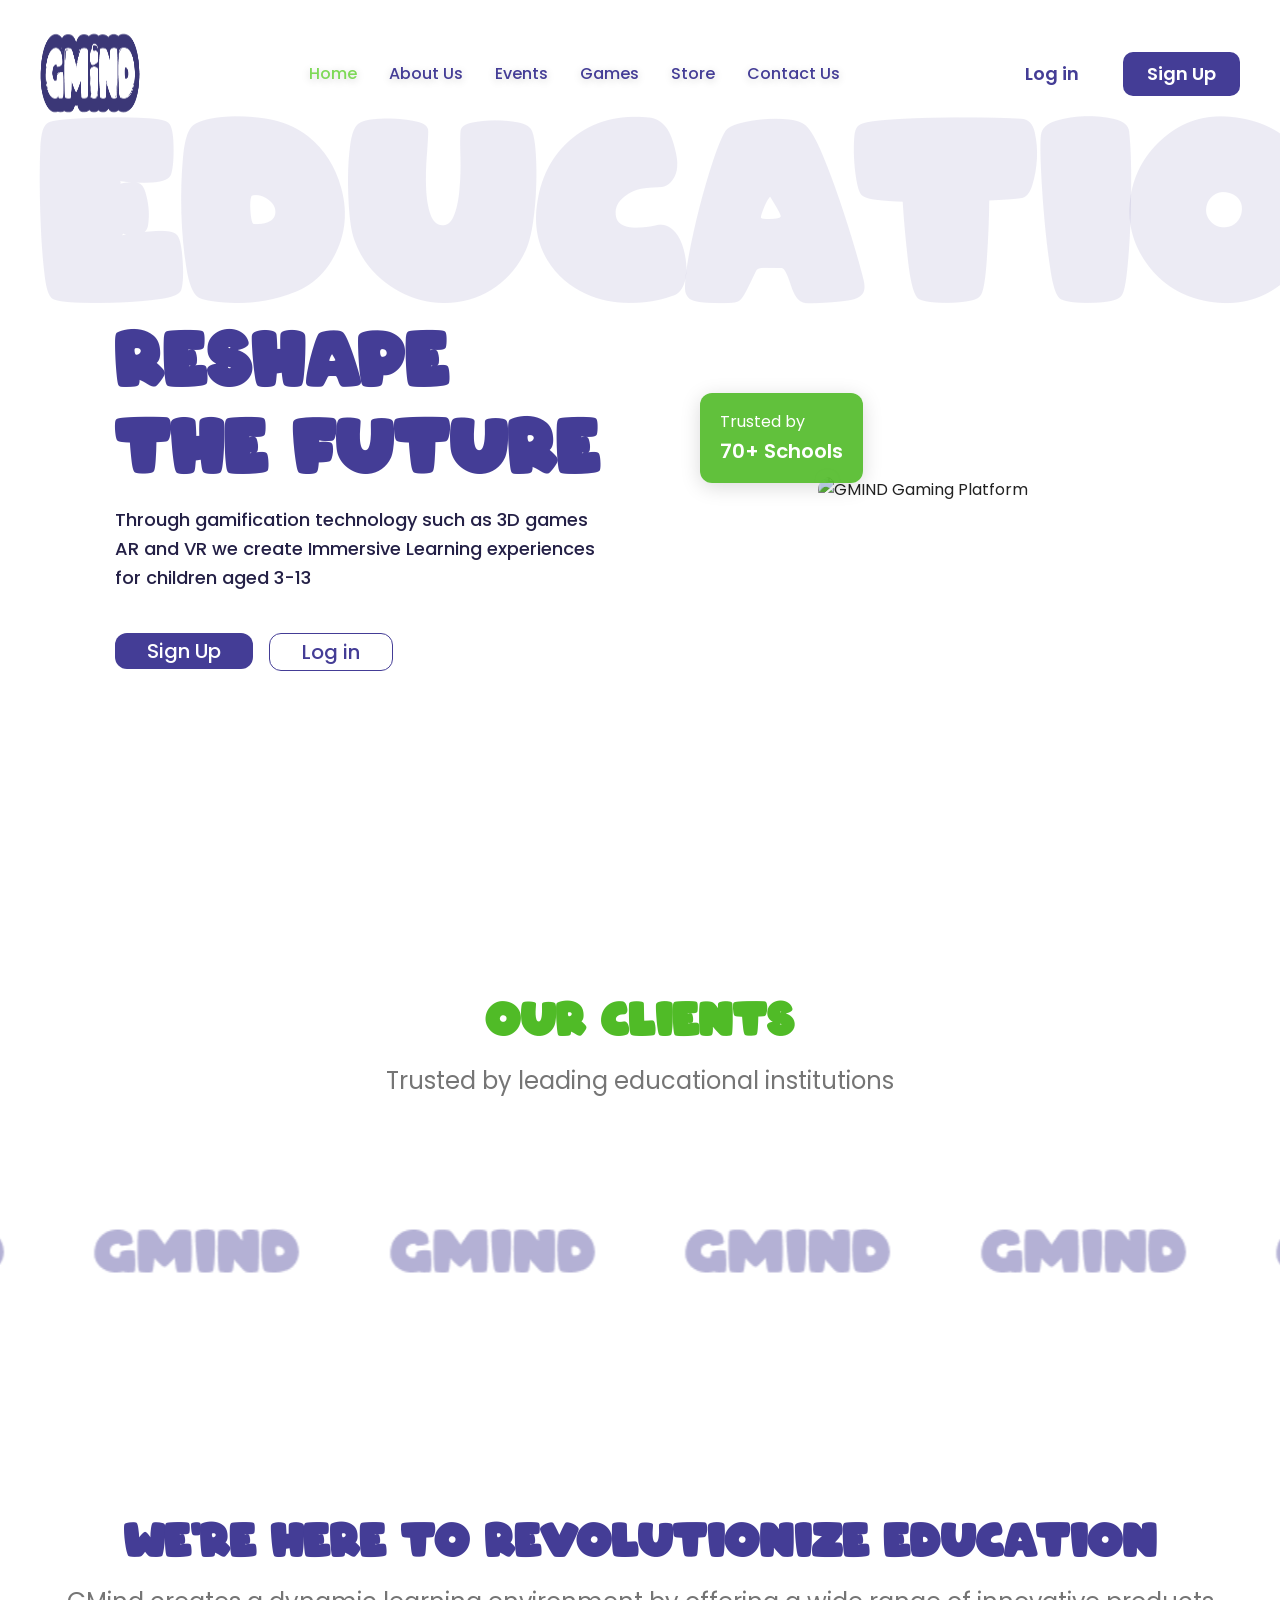
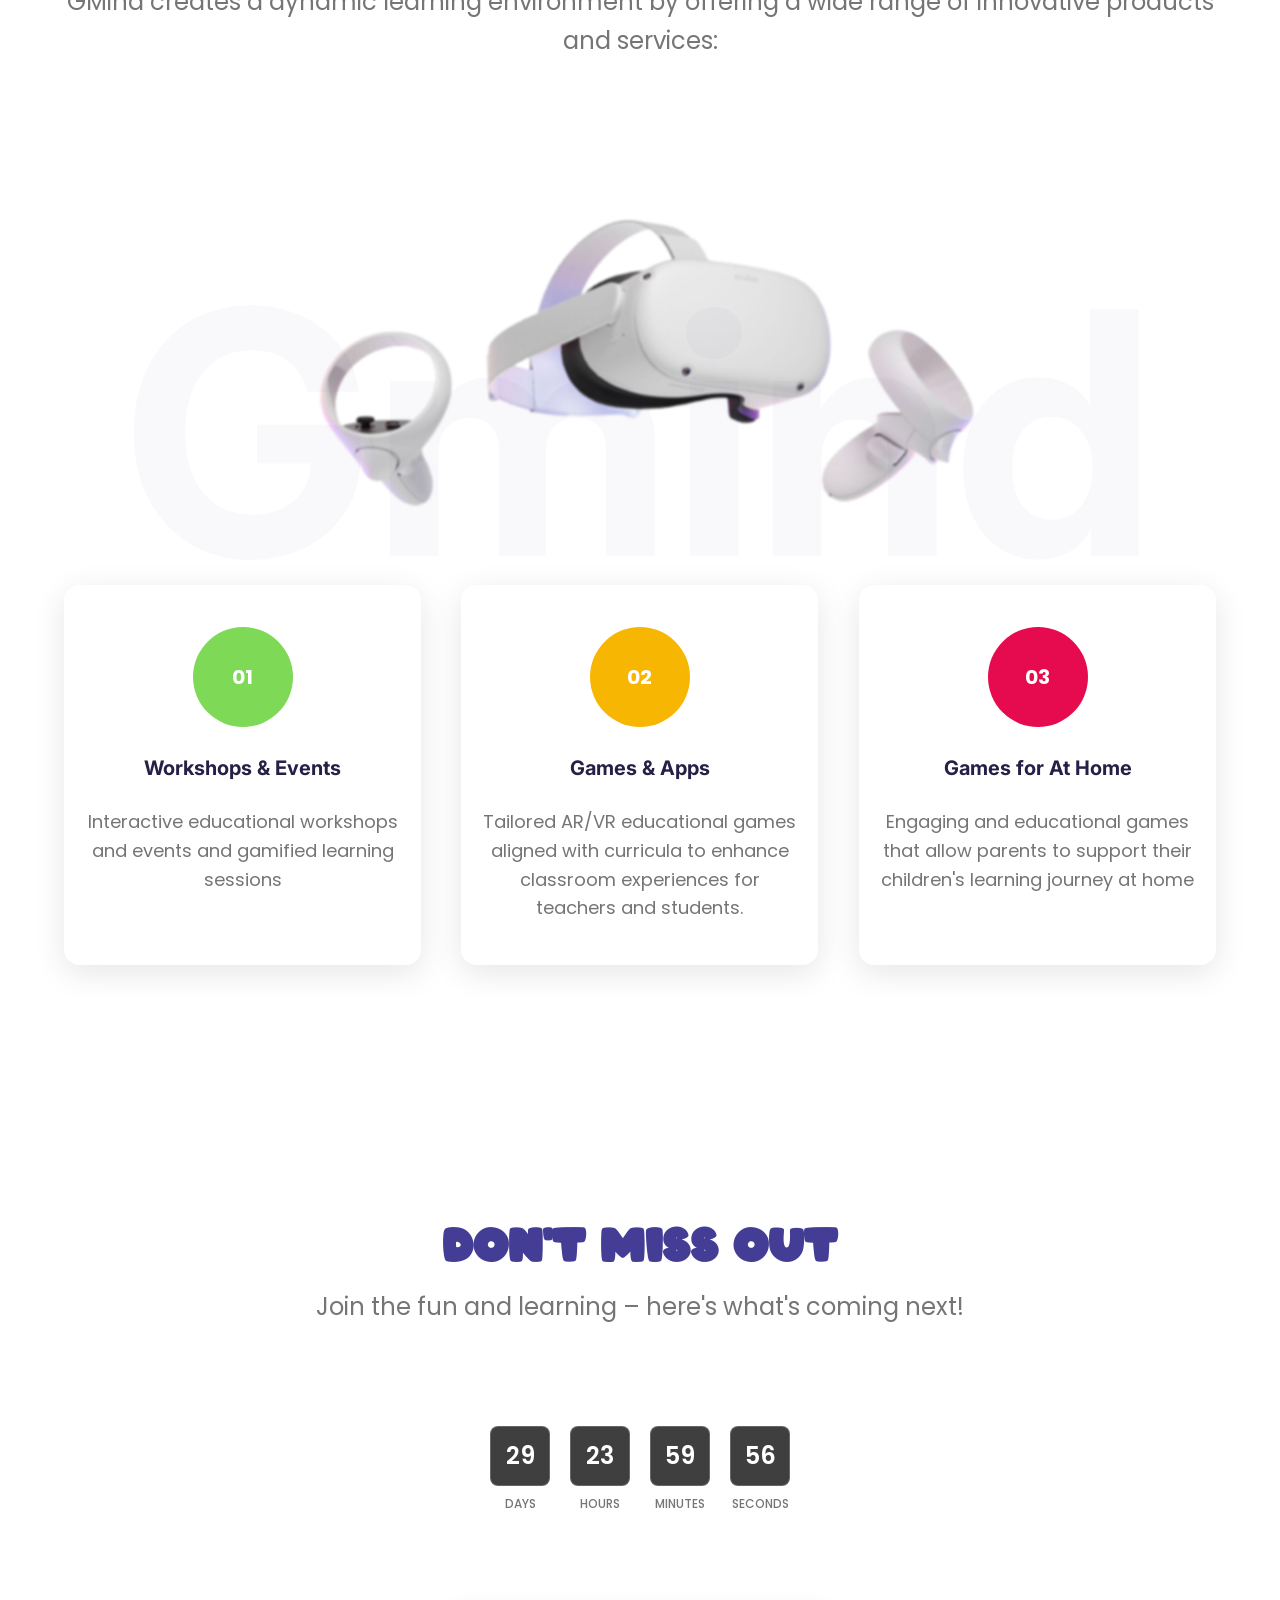
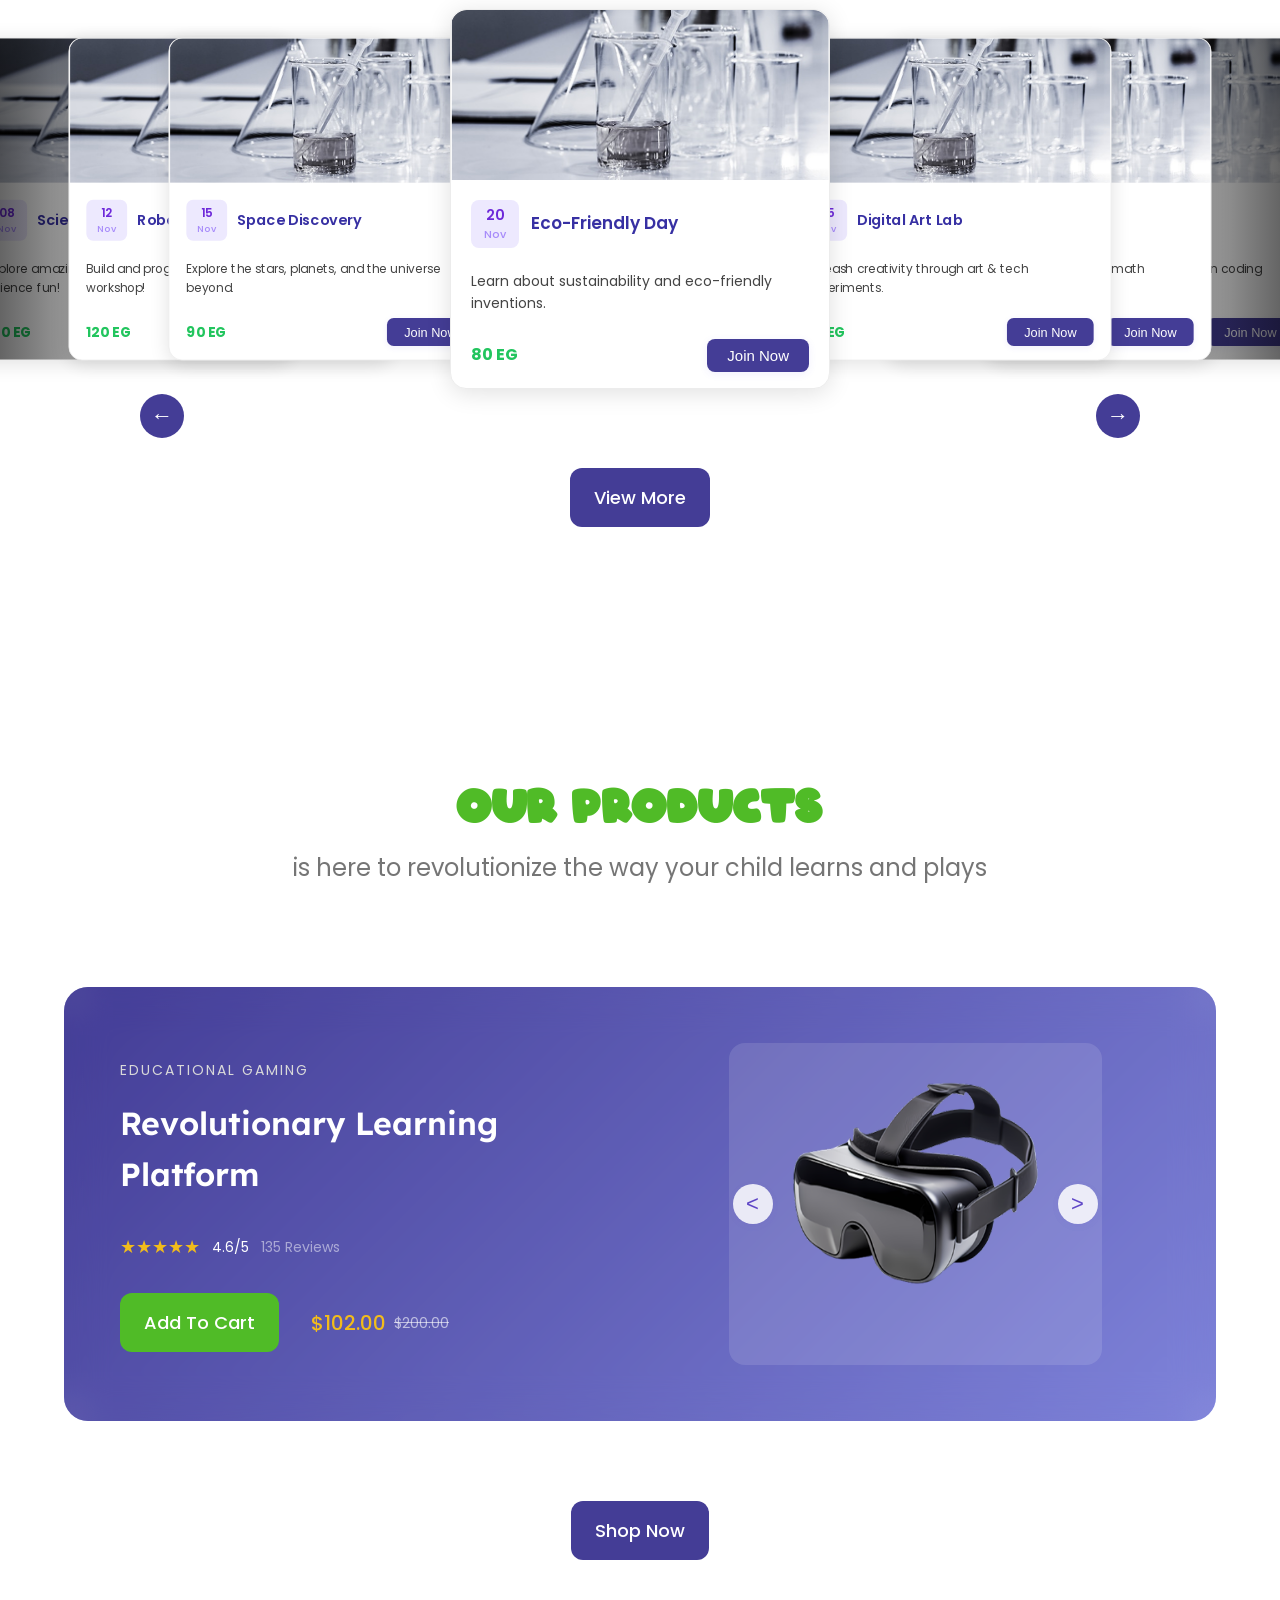
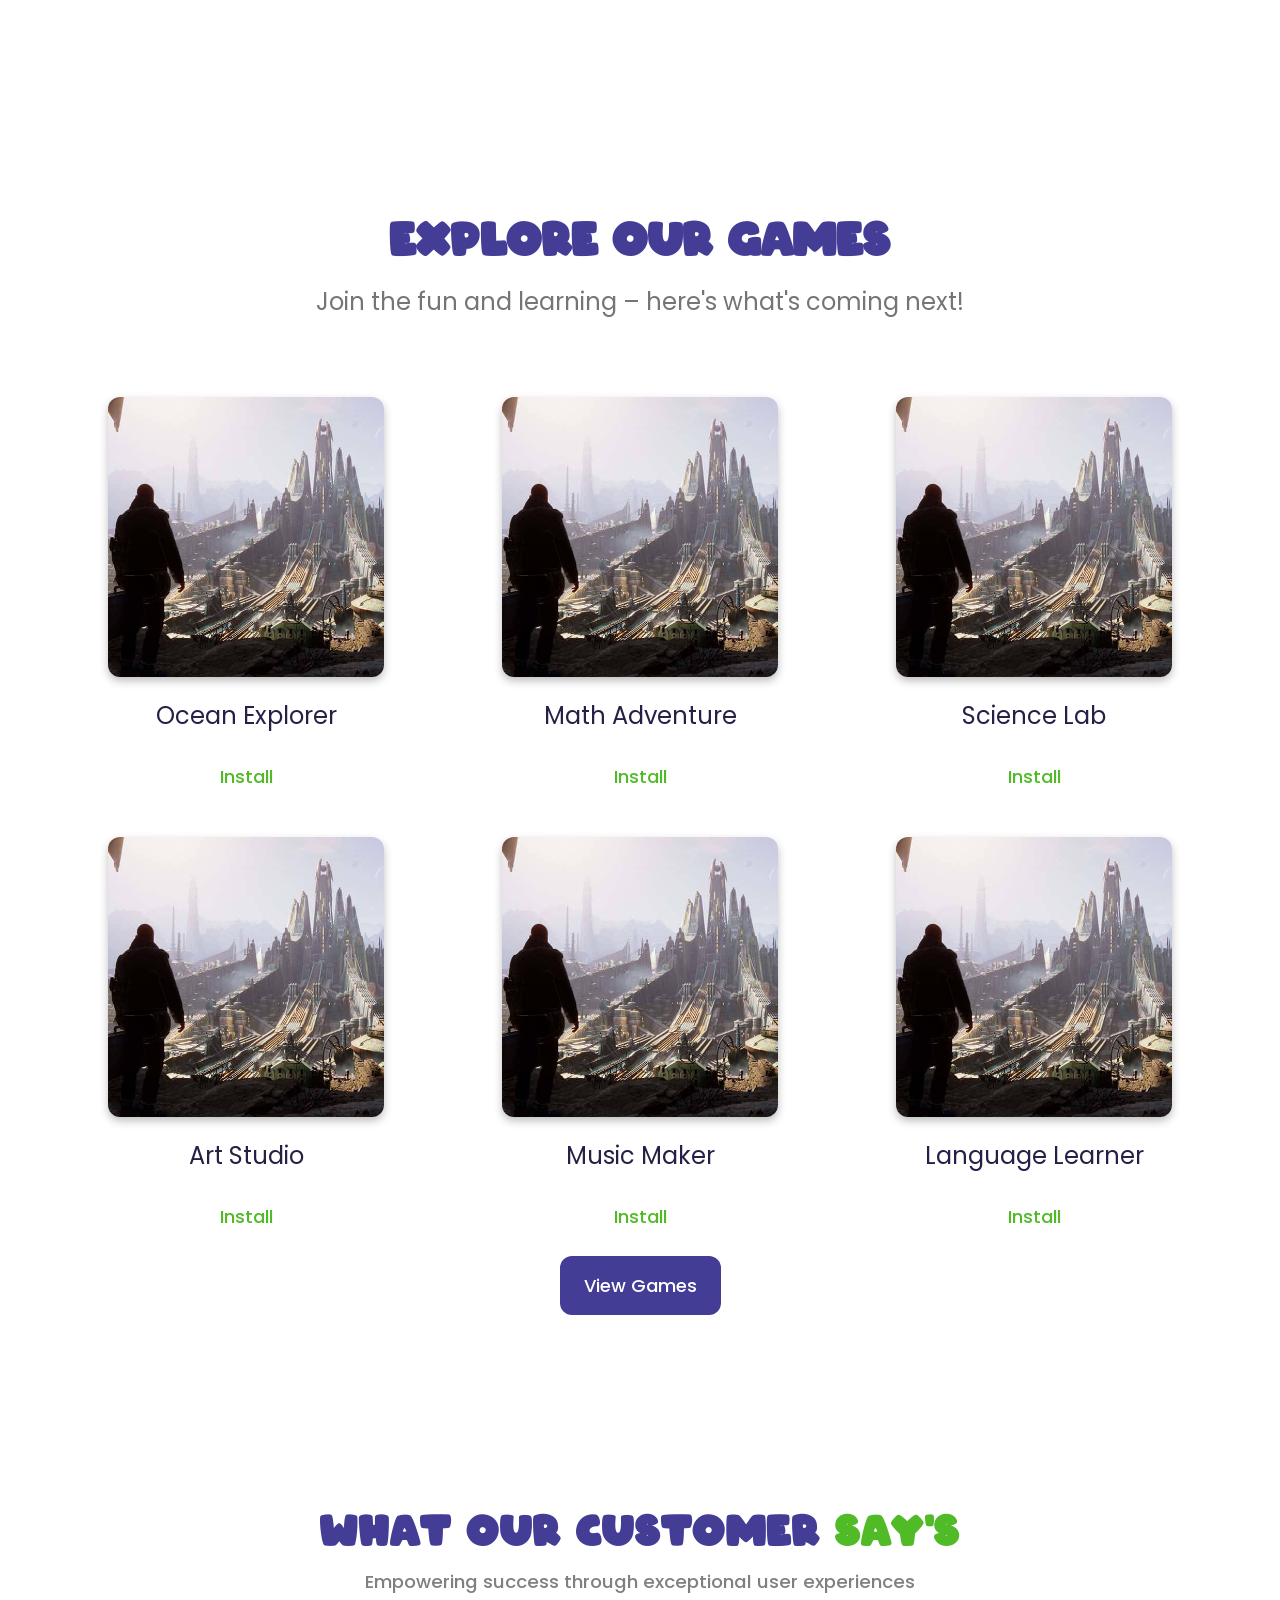
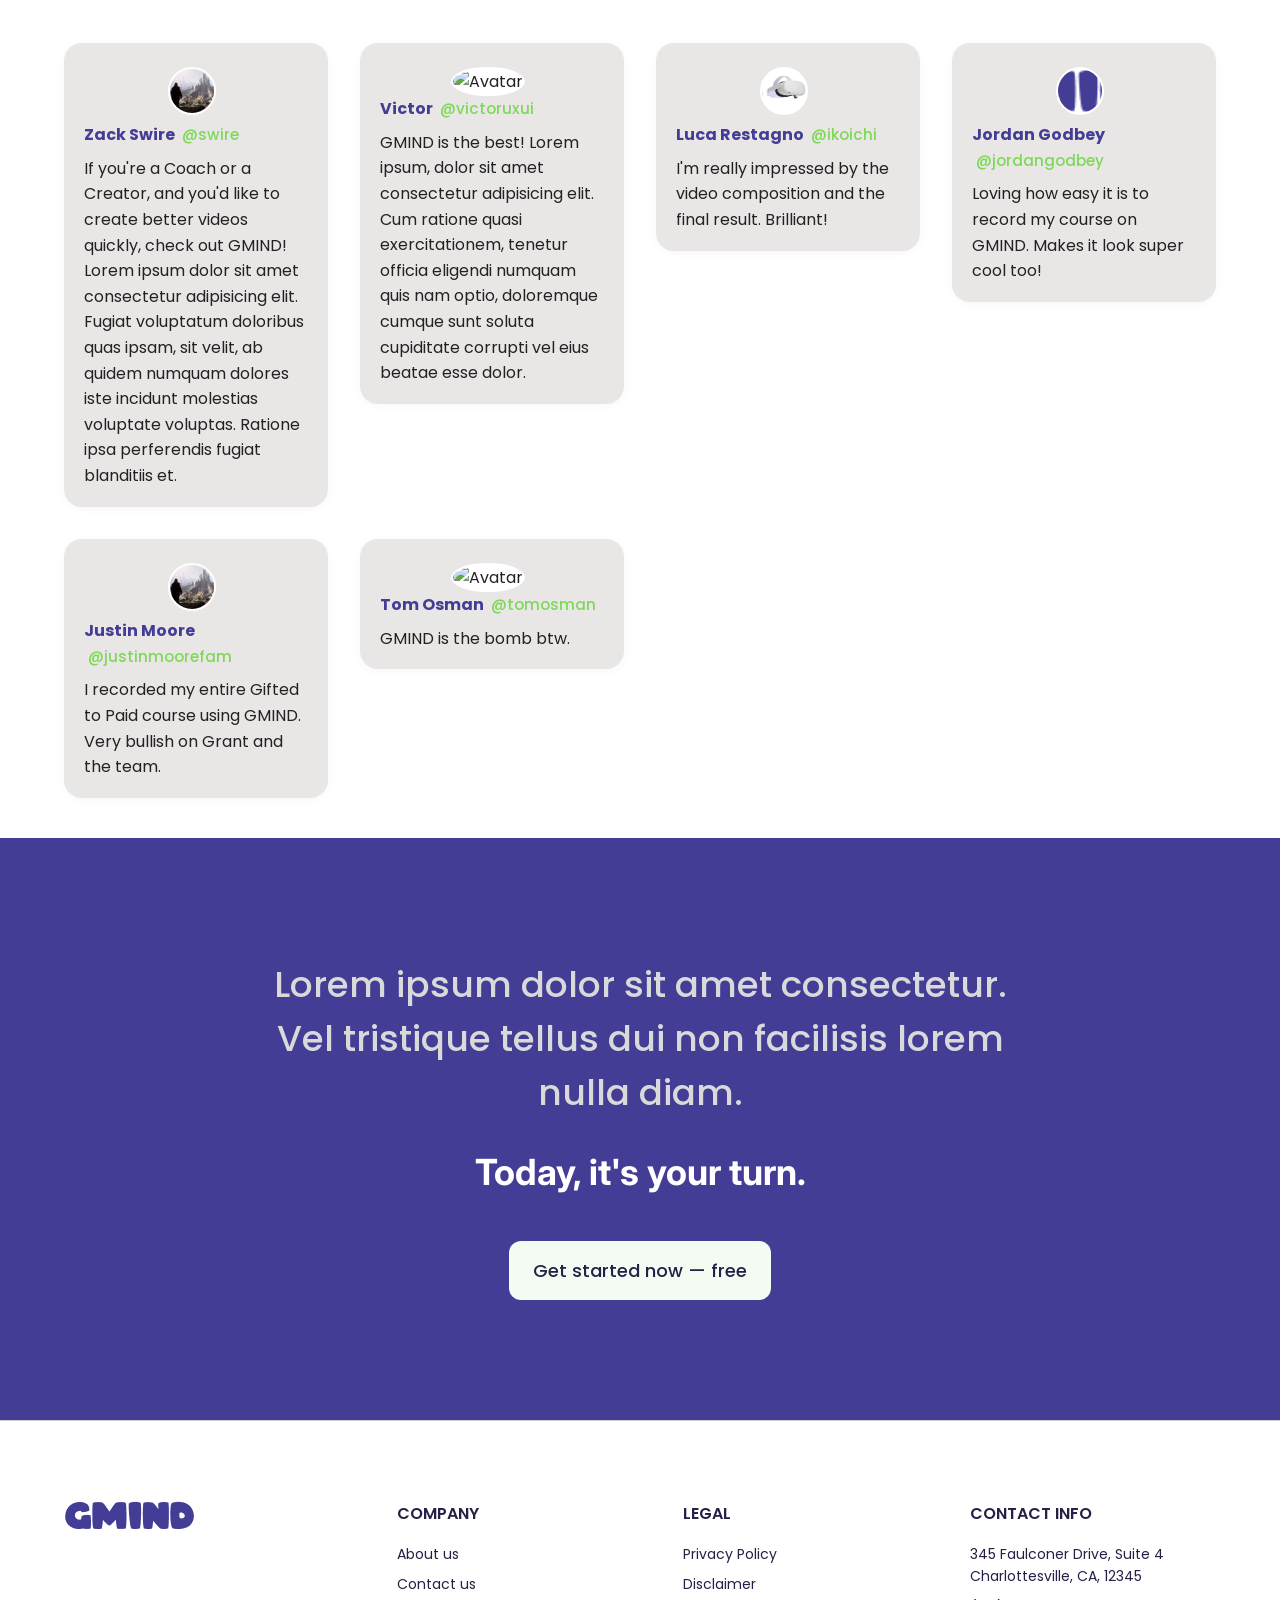
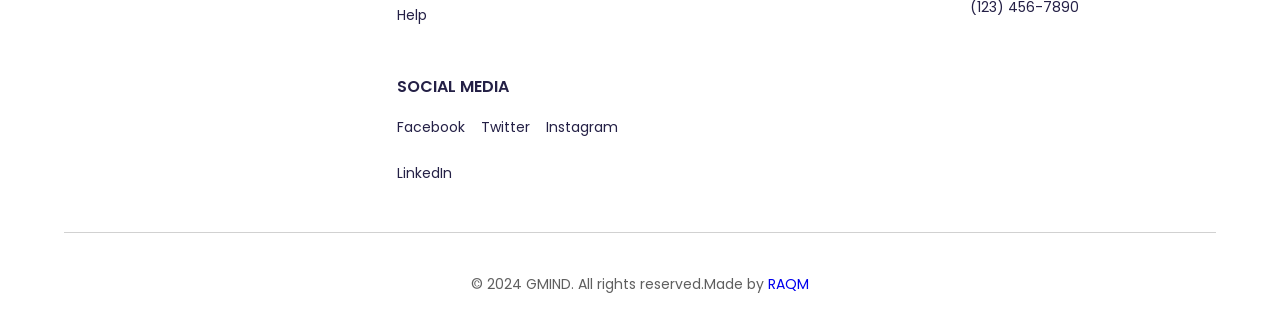
==== commit 9093b36b: "LOGO" ====
--- a/index.html
+++ b/index.html
@@ -18,7 +18,7 @@
   <header>
     <div class="container nav-container">
       <!-- Replace logo image with text for GMIND logo -->
-      <img src="Images/logo-5.png" alt="GMIND Logo" class="gmind-logo-text" style="width: 100px; height: 29px;">
+      <img src="Images/logo-5.png" alt="GMIND Logo" class="gmind-logo-text" style="width: 100px; height: 100px;">
       <nav>
         <ul>
           <li><a href="index.html" style="color: #7ED957;">Home</a></li>
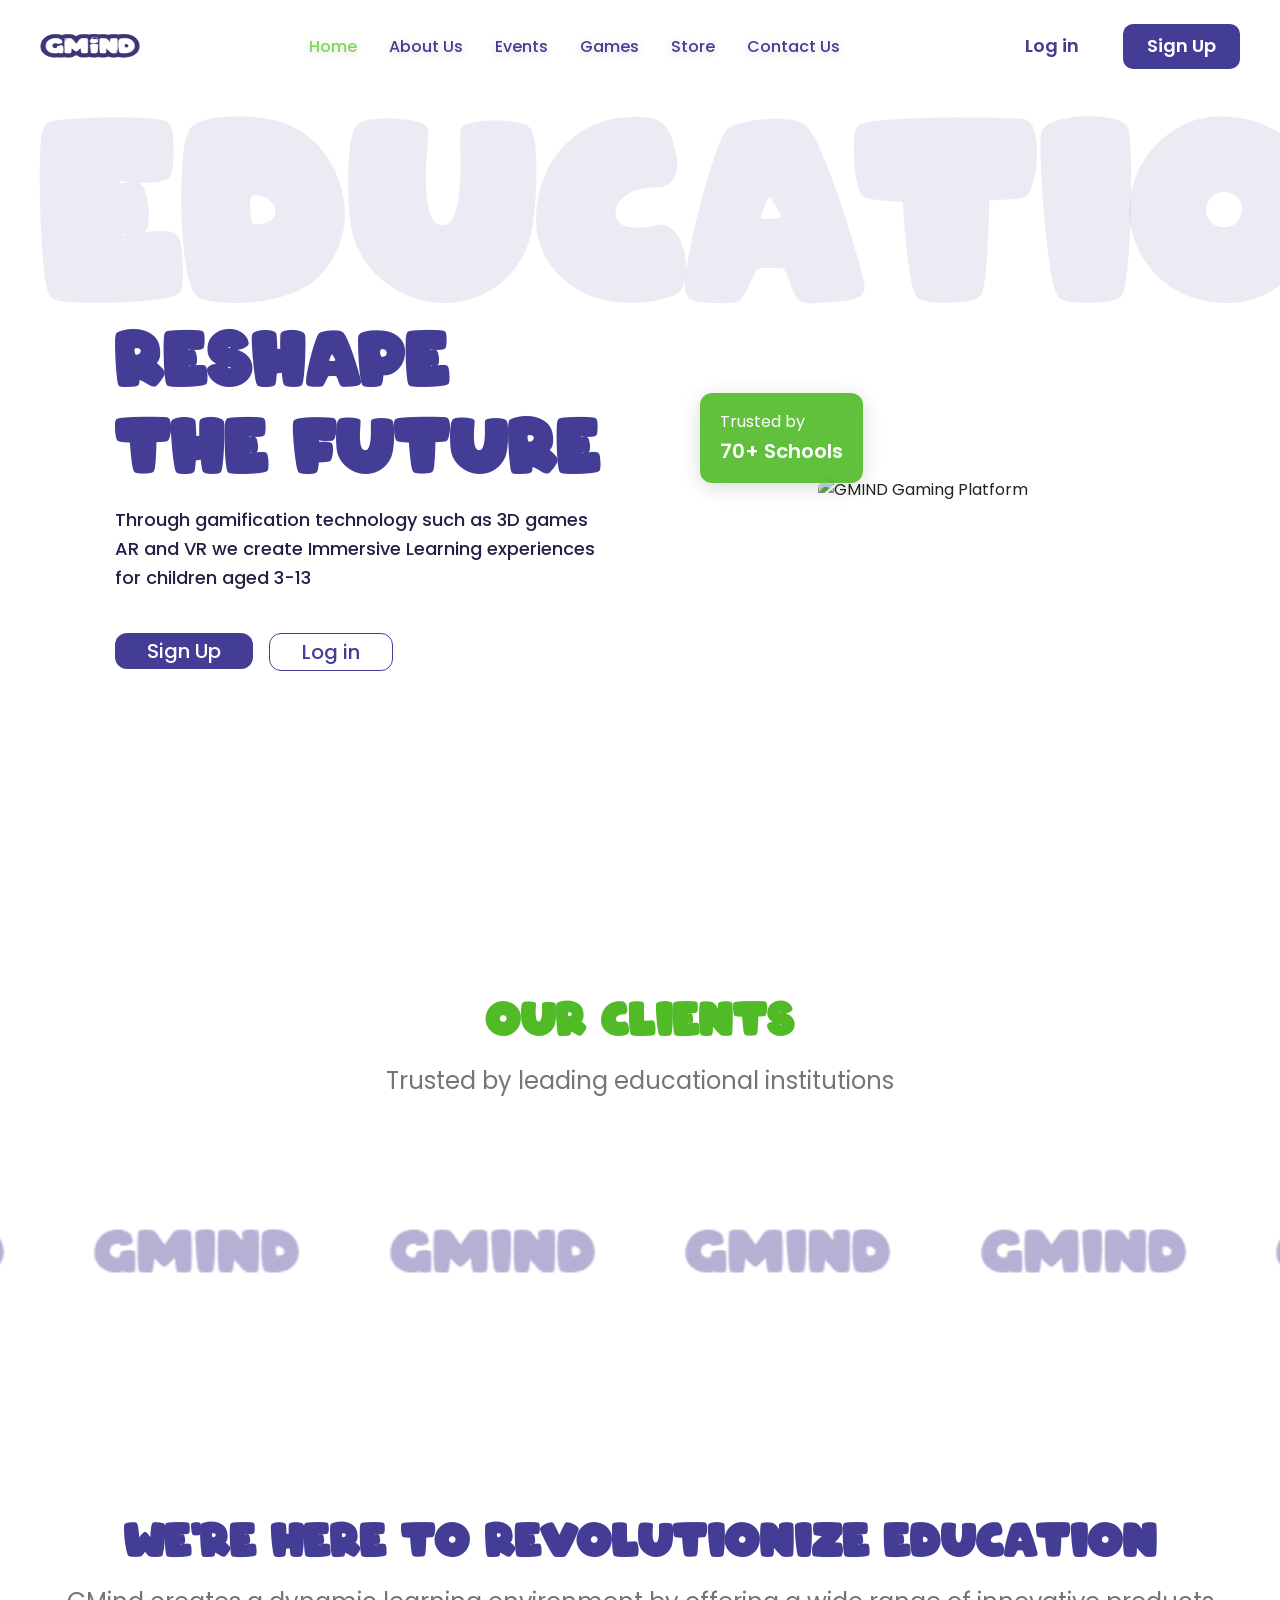
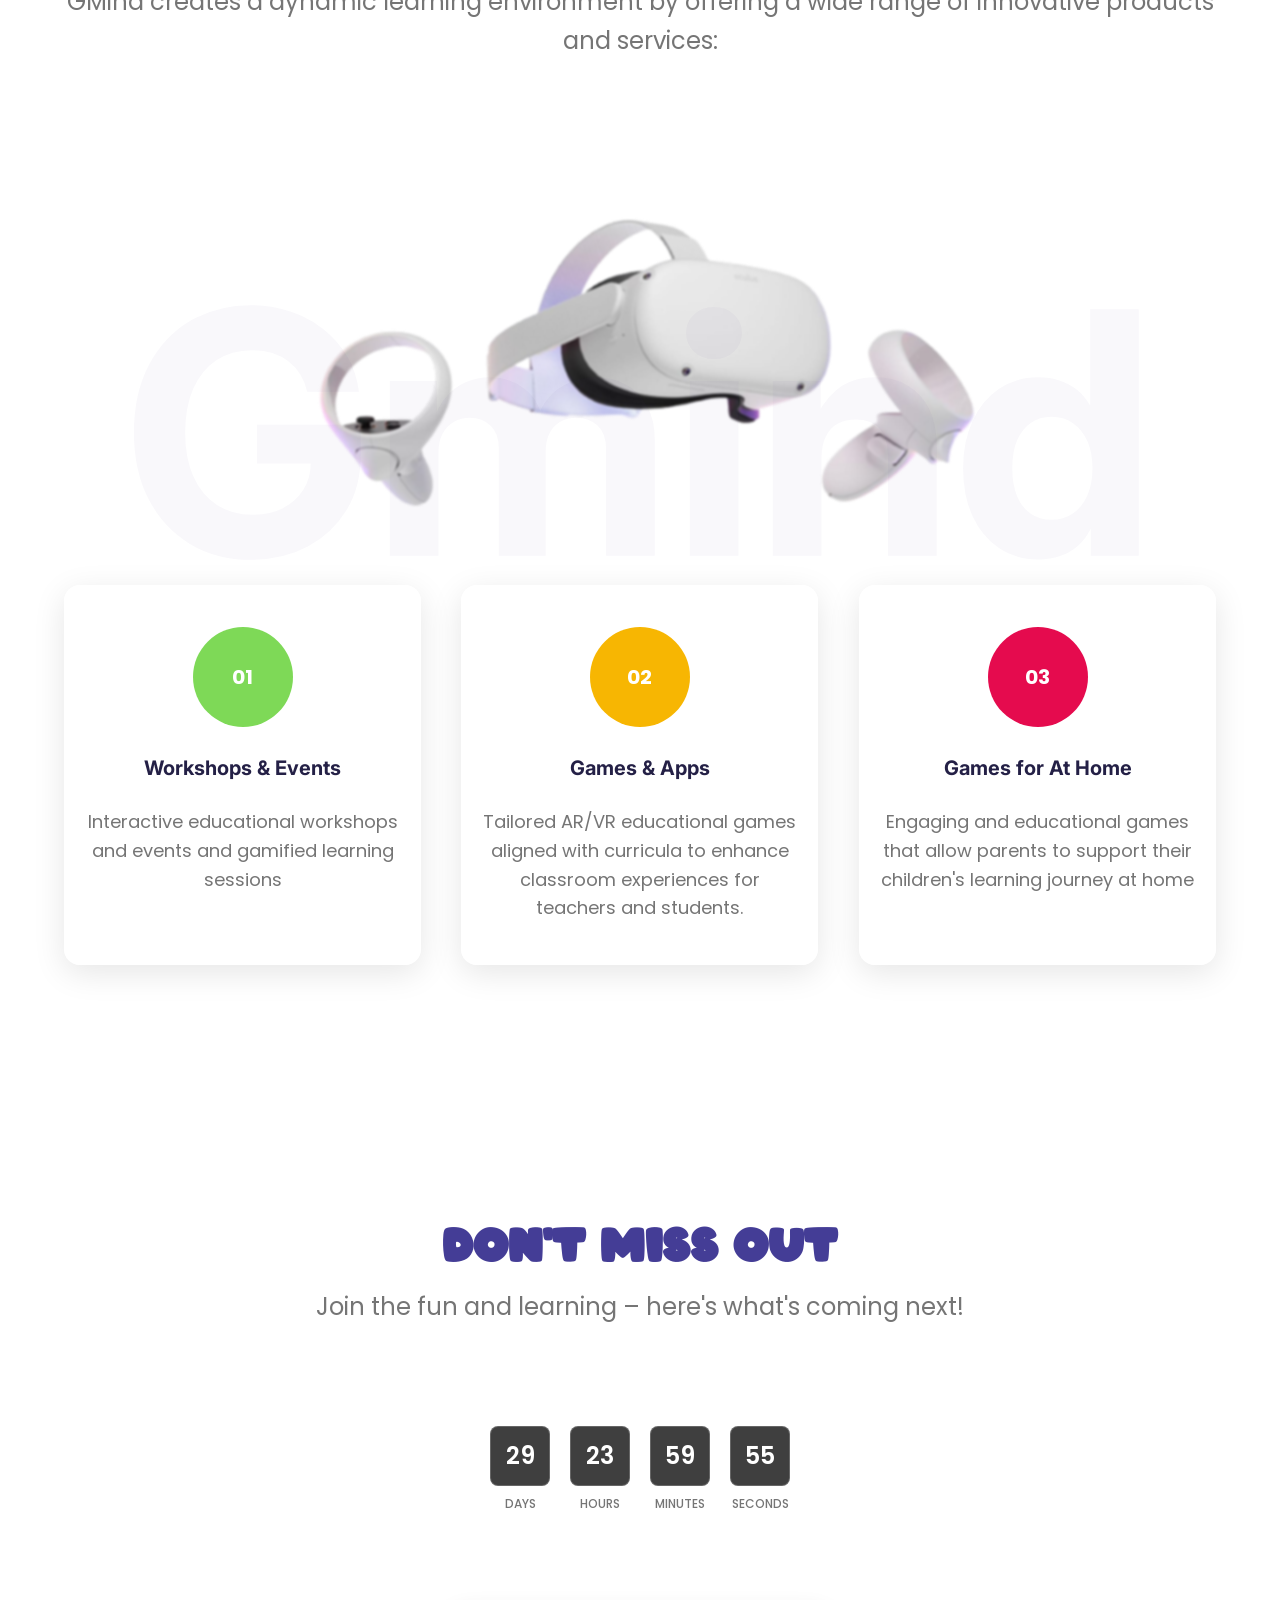
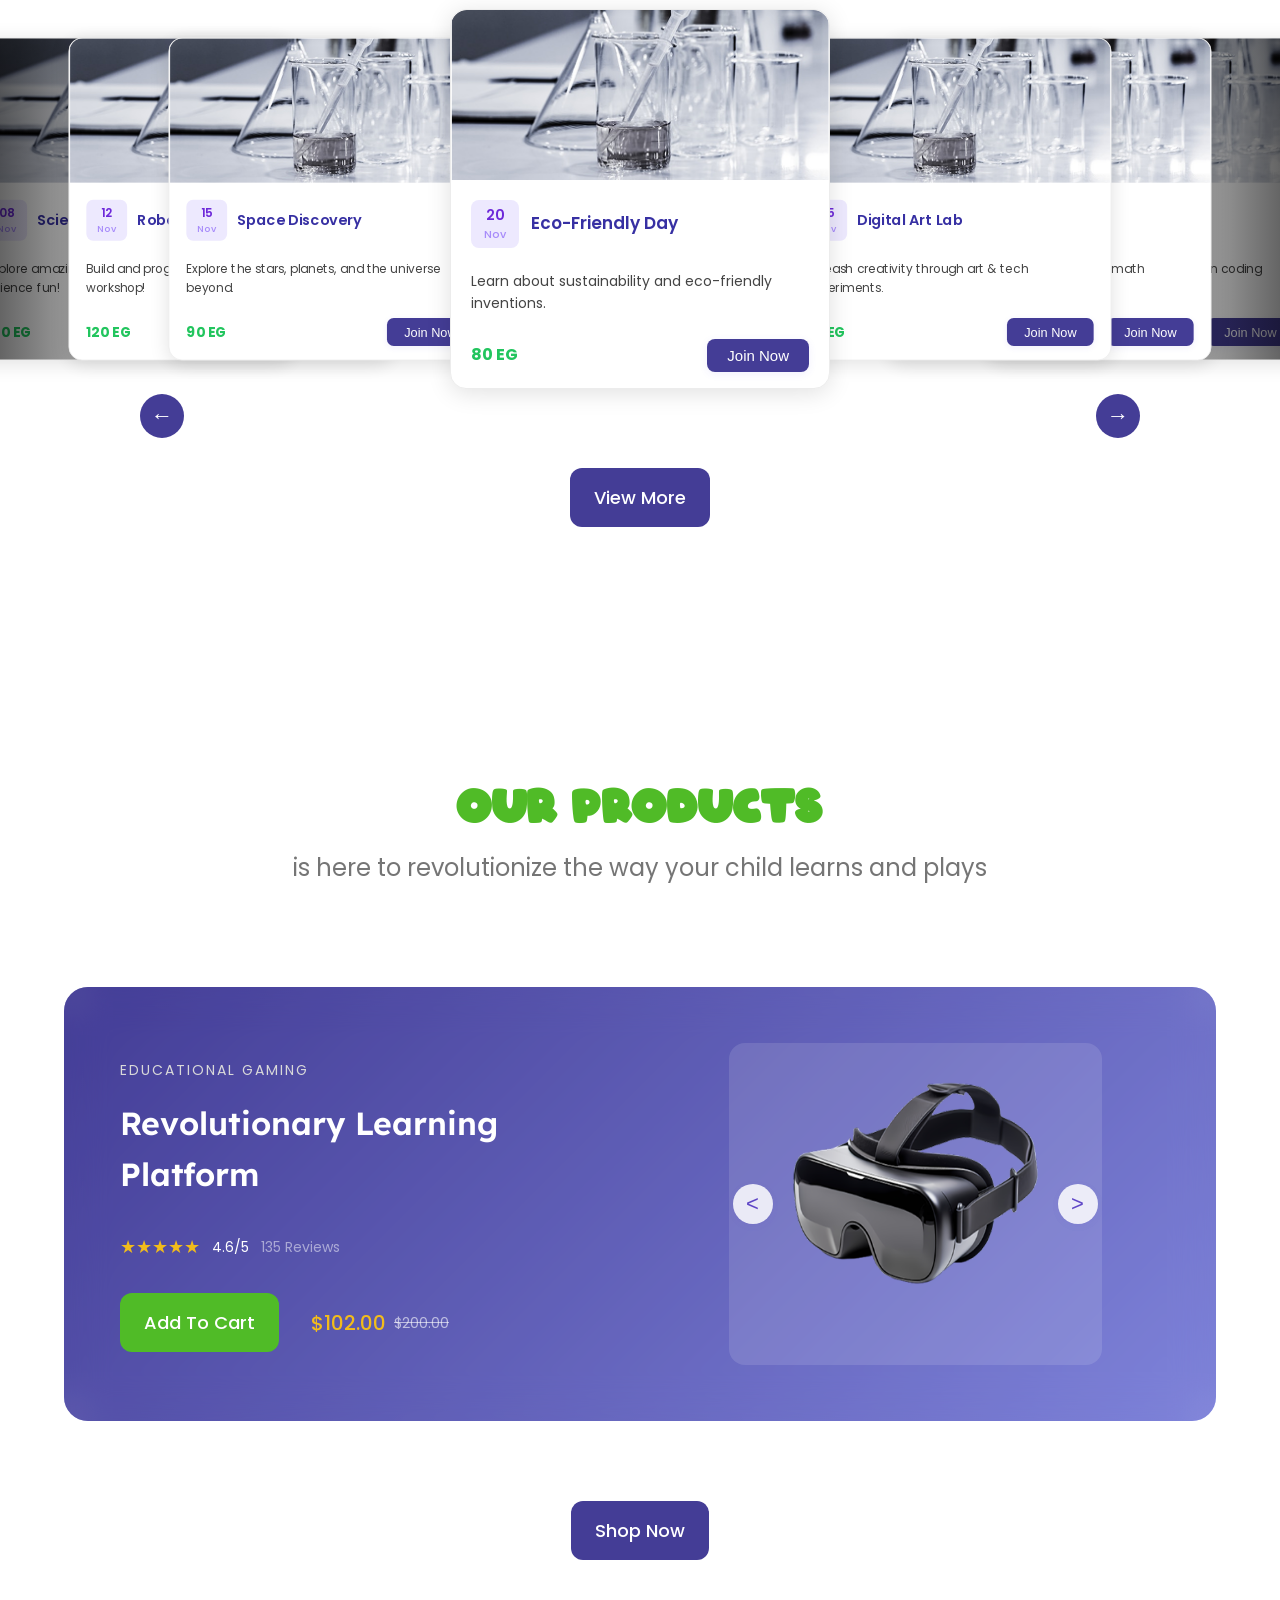
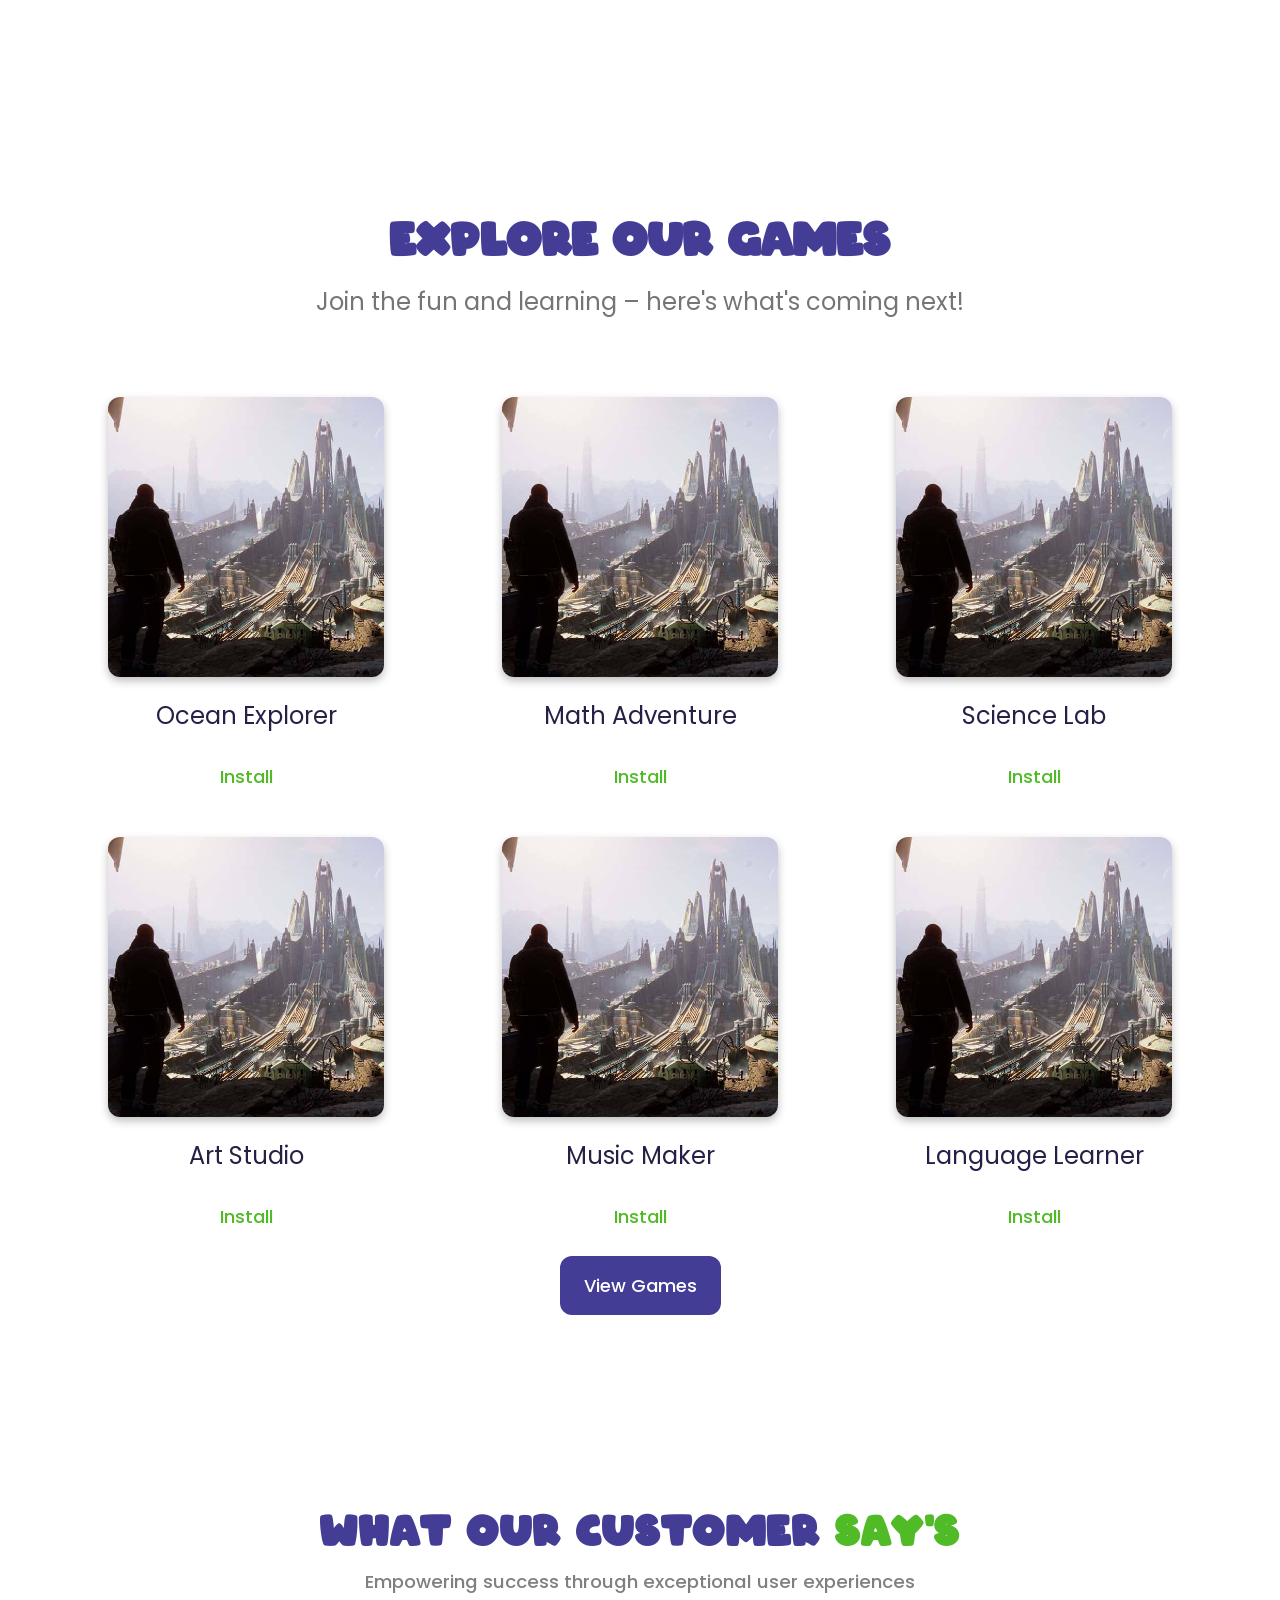
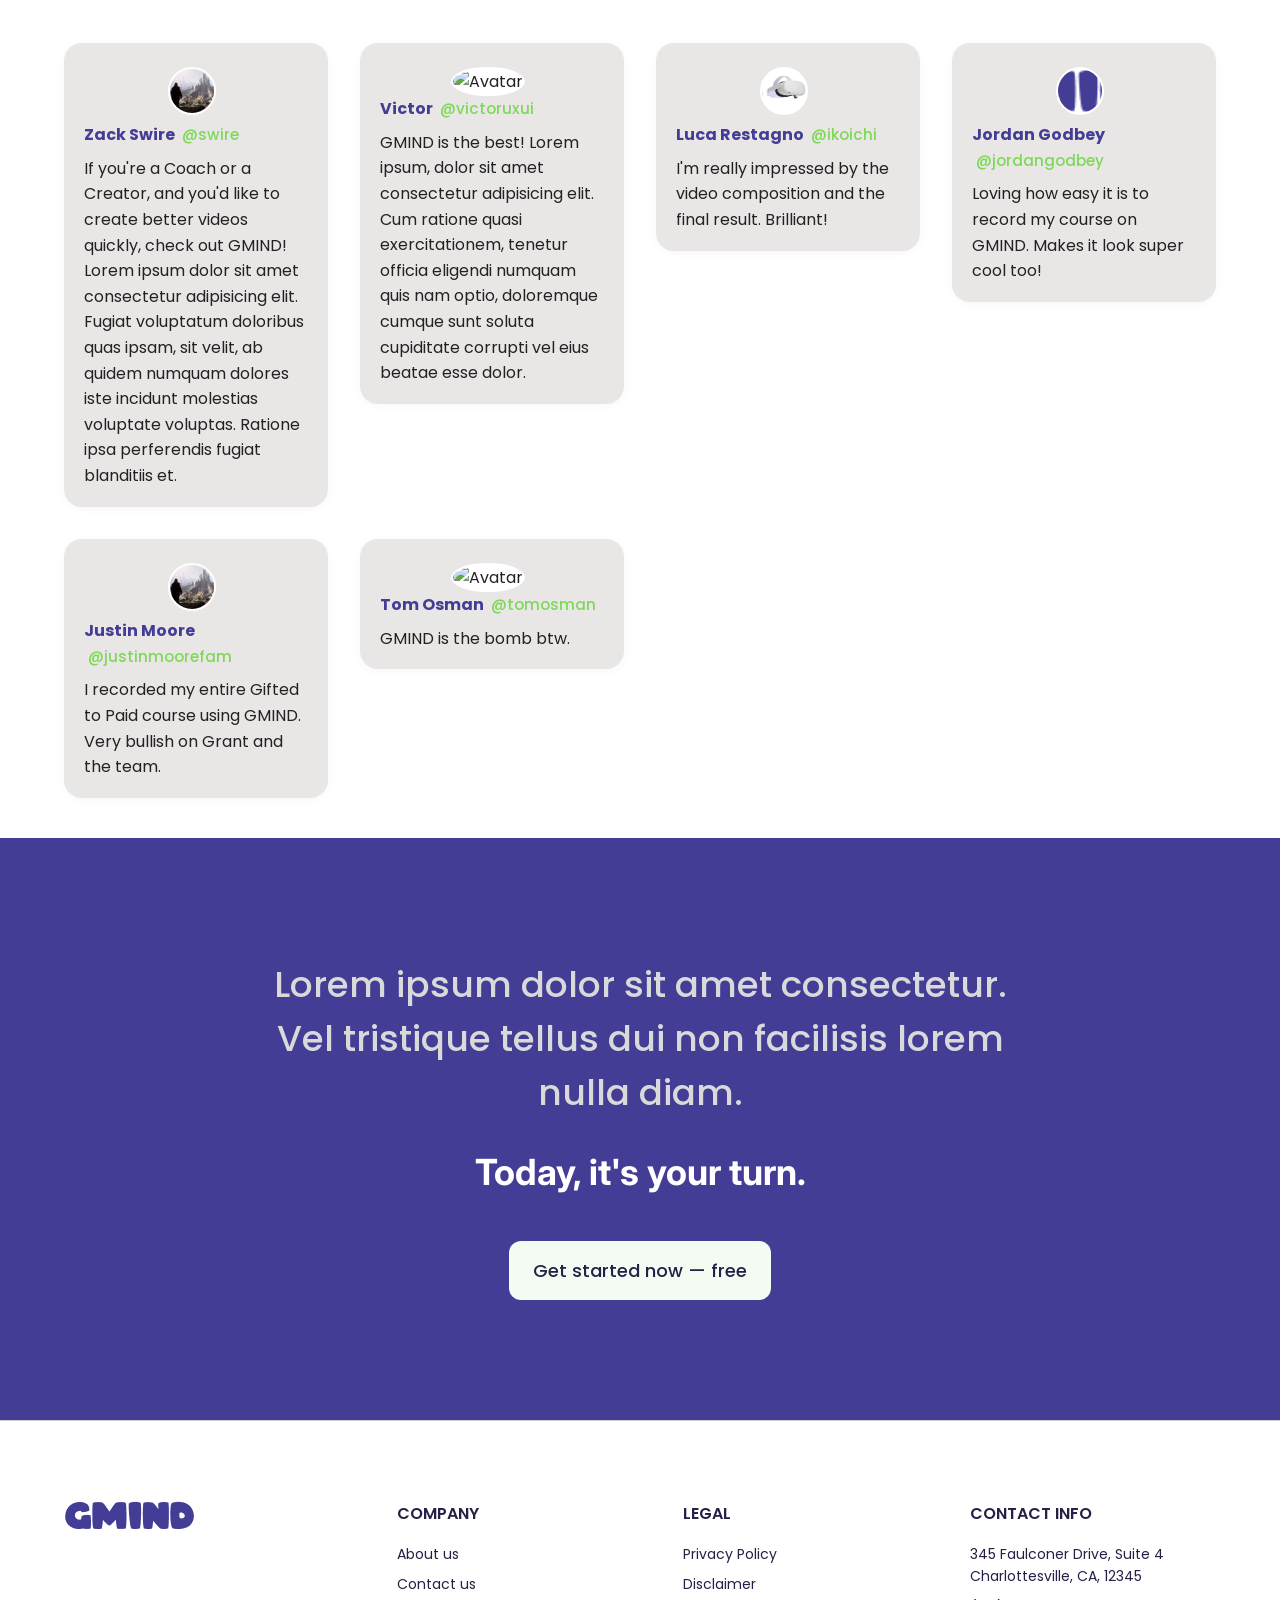
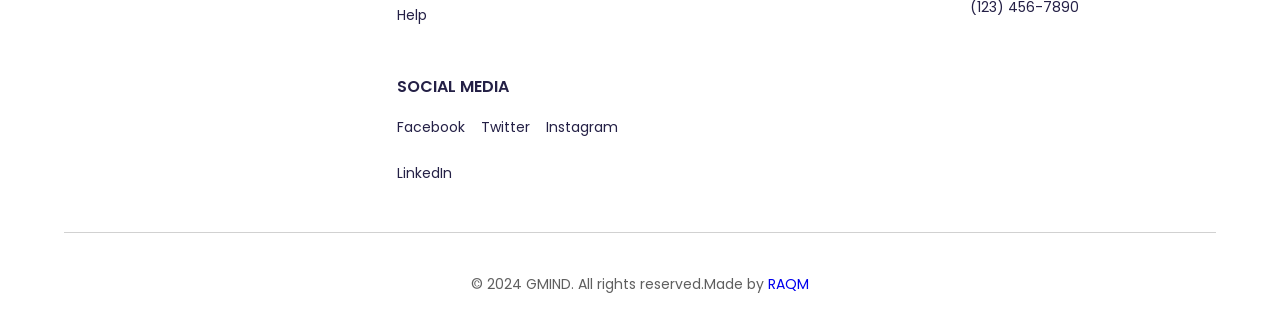
==== commit ccdc759e: "Update index.html" ====
--- a/index.html
+++ b/index.html
@@ -18,7 +18,7 @@
   <header>
     <div class="container nav-container">
       <!-- Replace logo image with text for GMIND logo -->
-      <img src="Images/logo-5.png" alt="GMIND Logo" class="gmind-logo-text" style="width: 100px; height: 100px;">
+      <img src="Images/logo-5.png" alt="GMIND Logo" class="gmind-logo-text" style="width: 100px; height: 30px;">
       <nav>
         <ul>
           <li><a href="index.html" style="color: #7ED957;">Home</a></li>
@@ -1118,4 +1118,4 @@
   </script>
 </body>
 
-</html>+</html>
